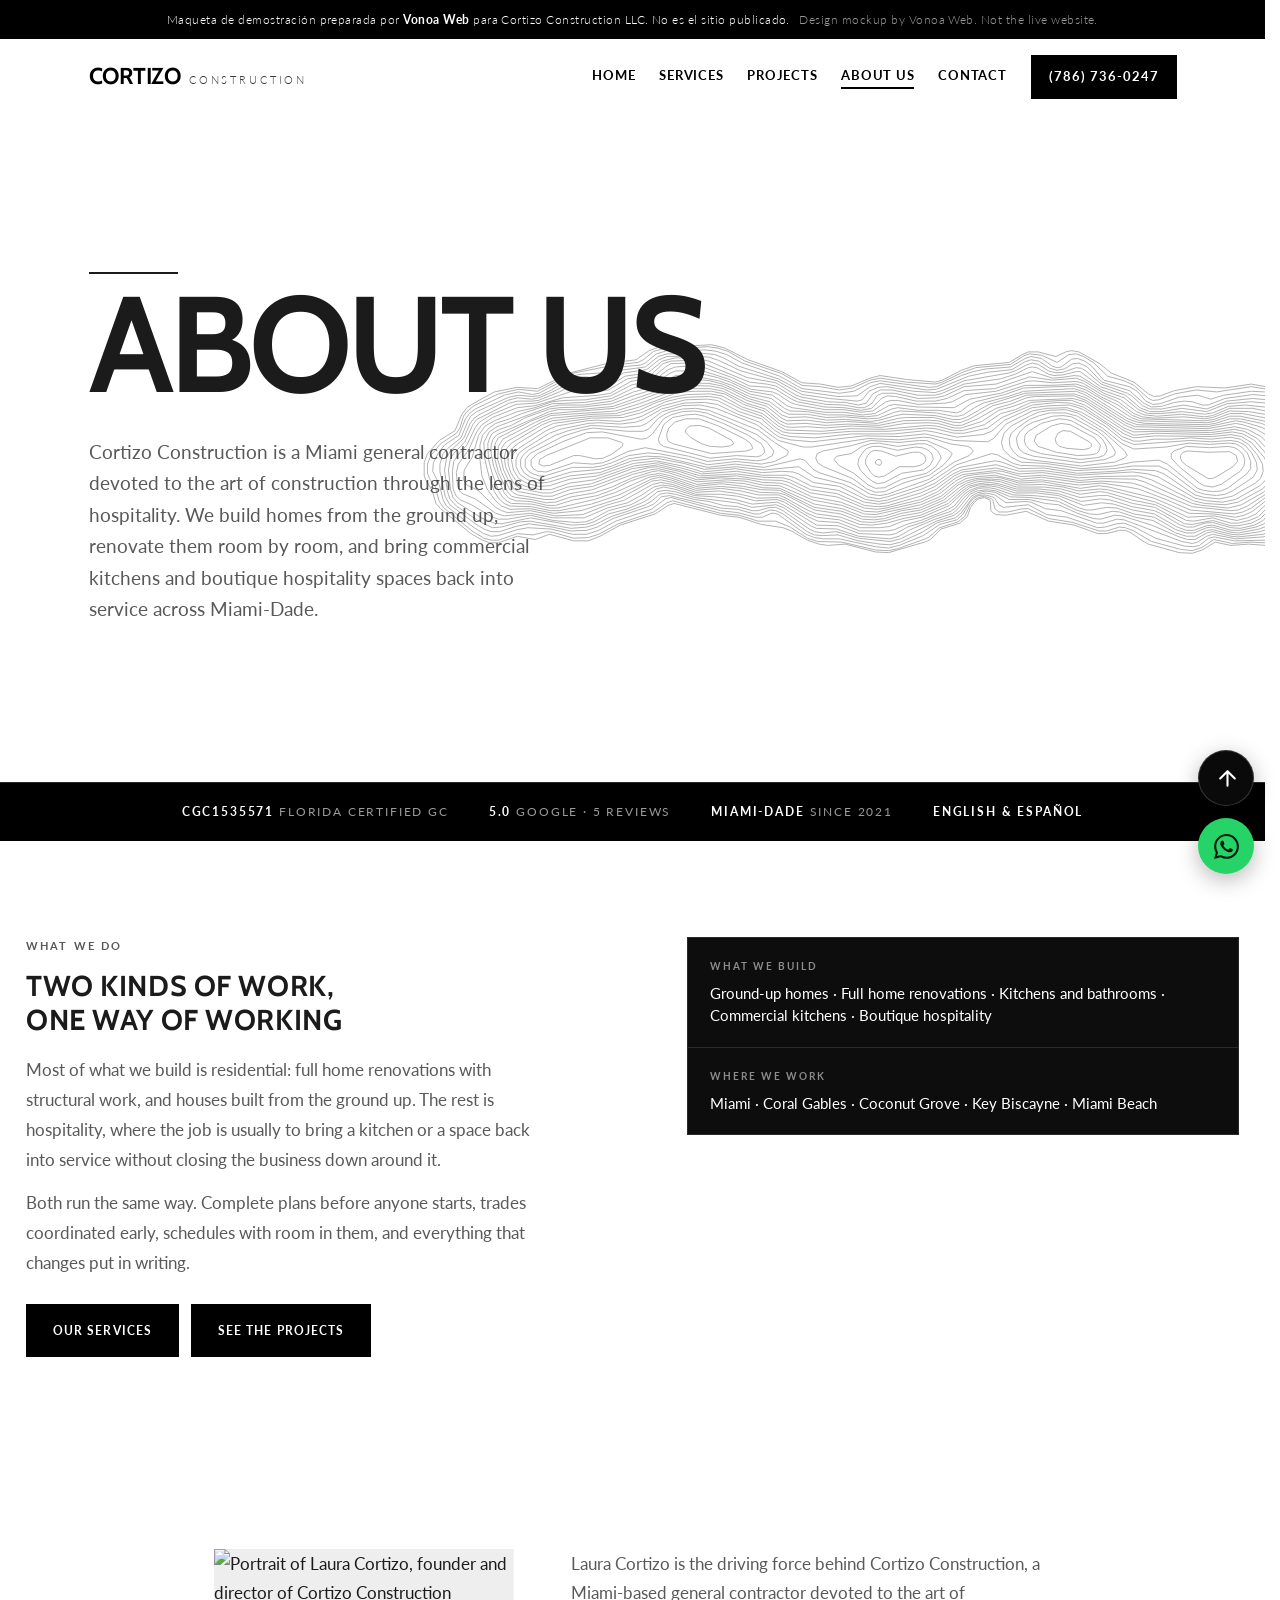
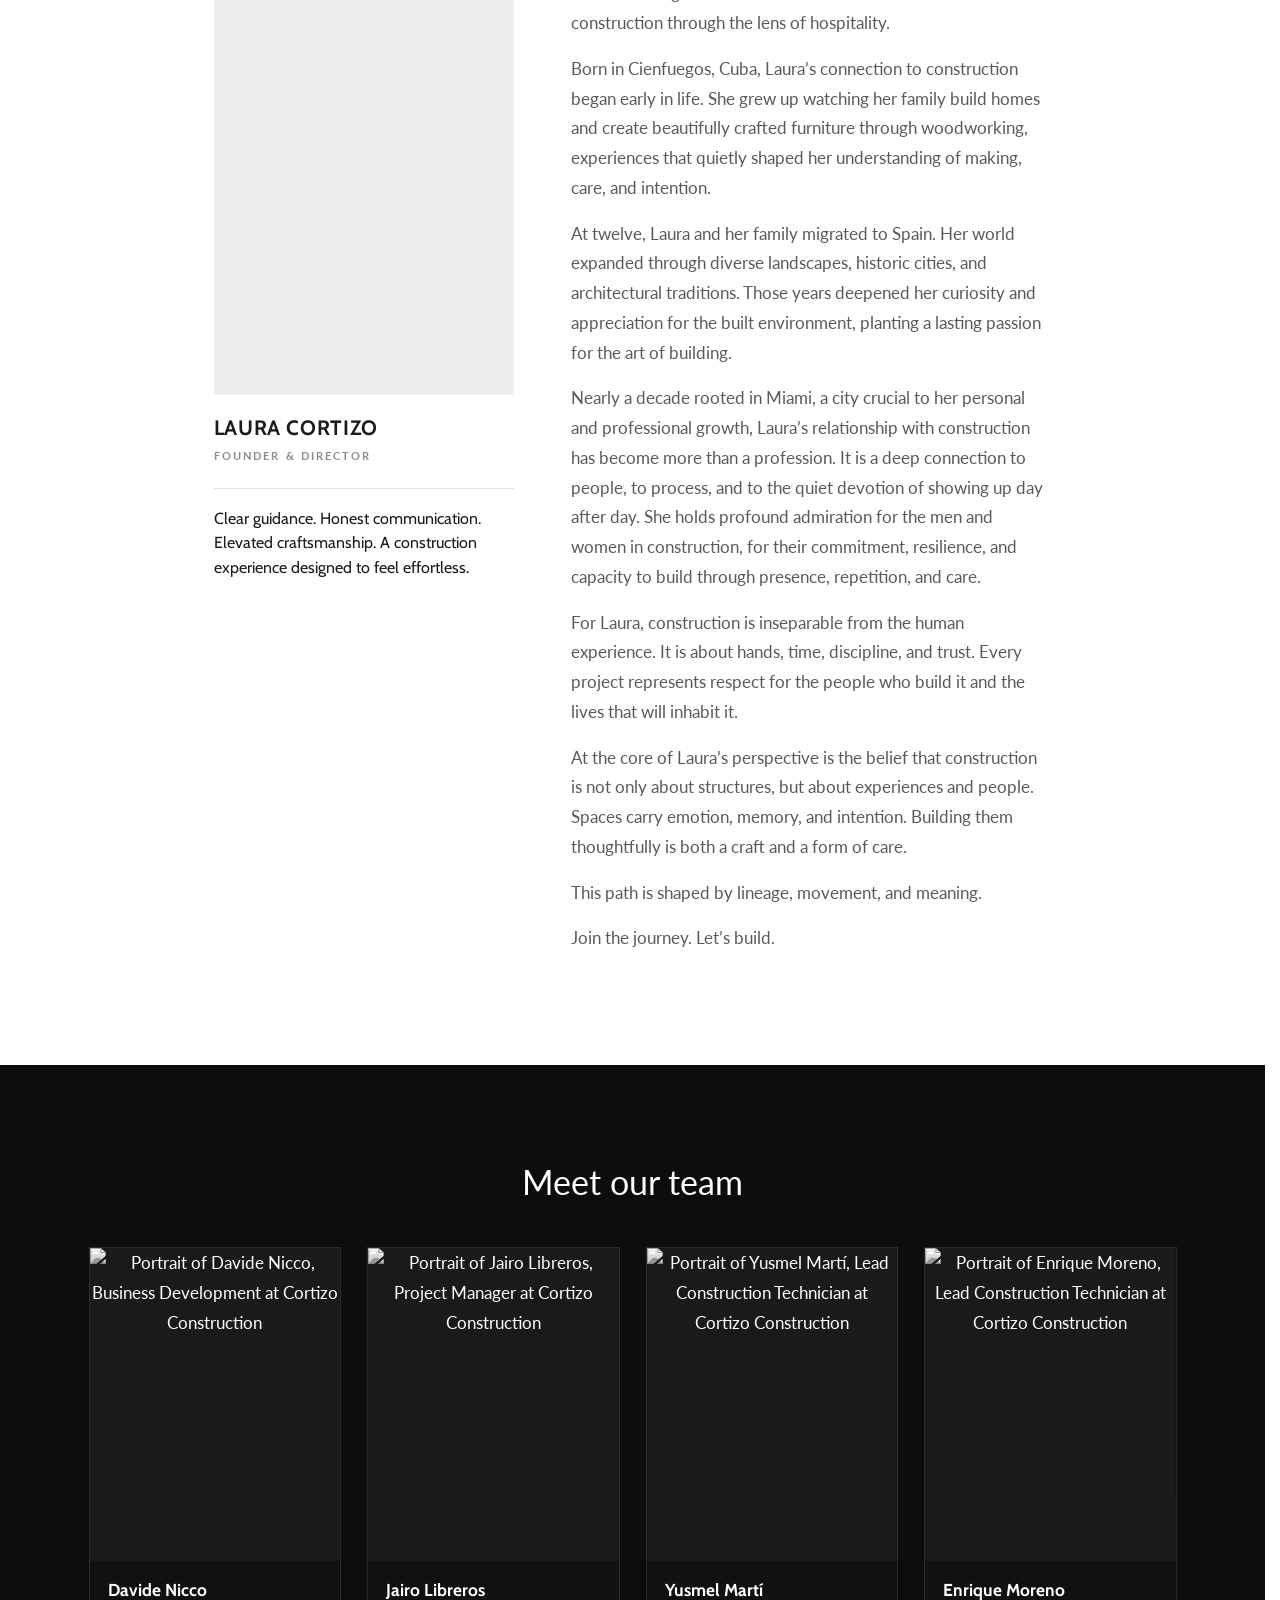
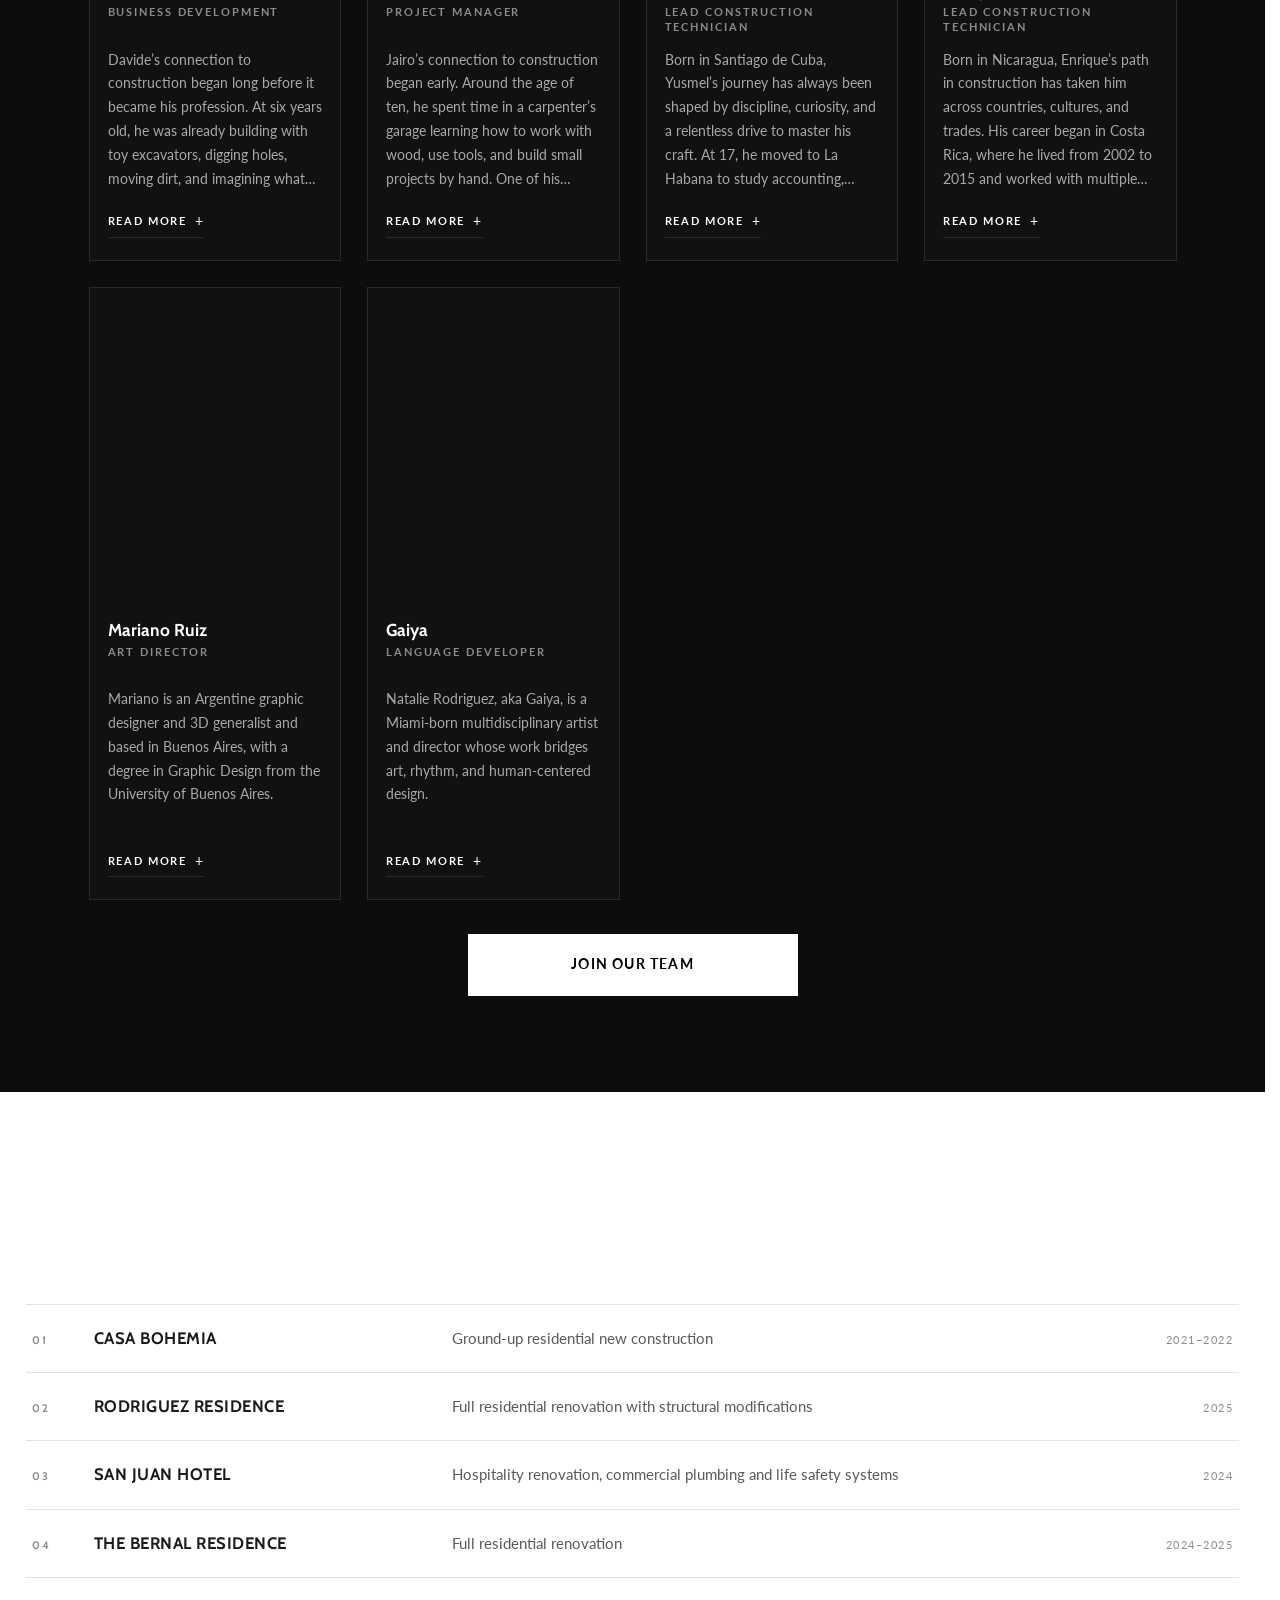
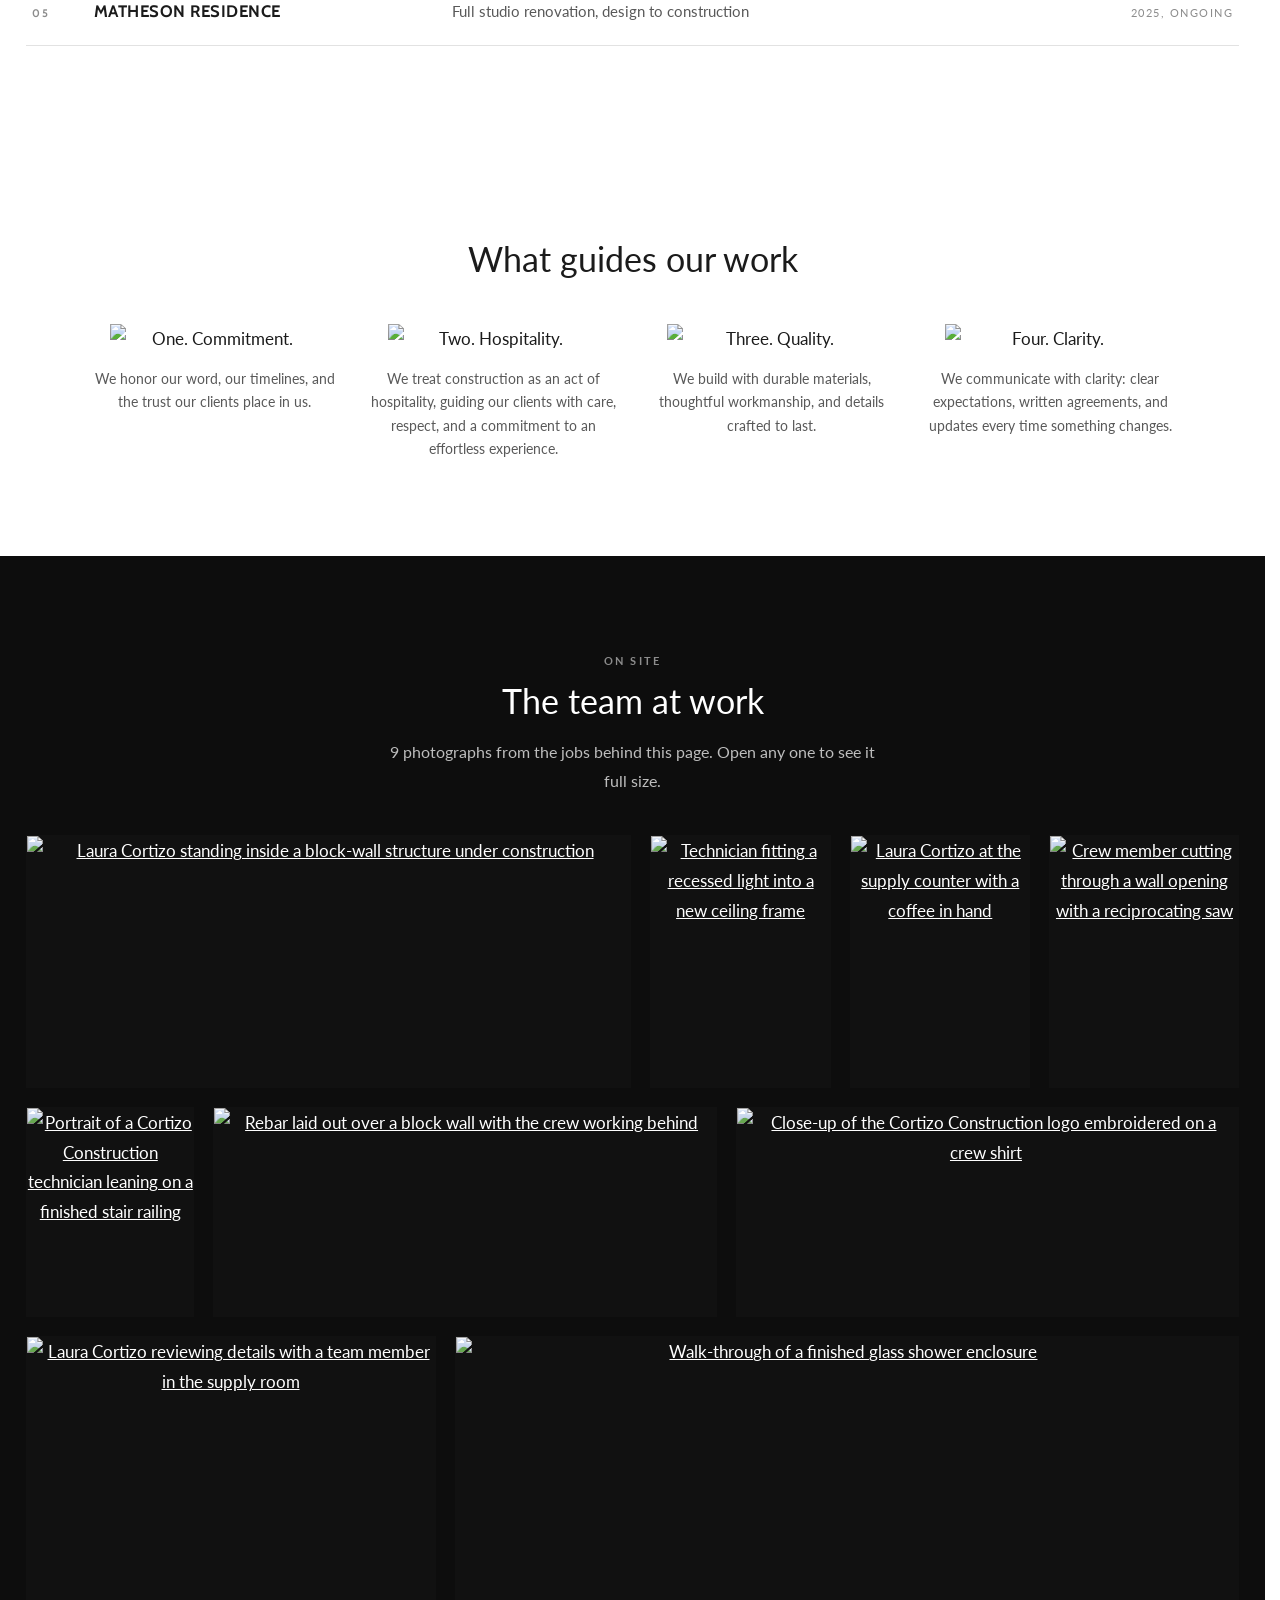
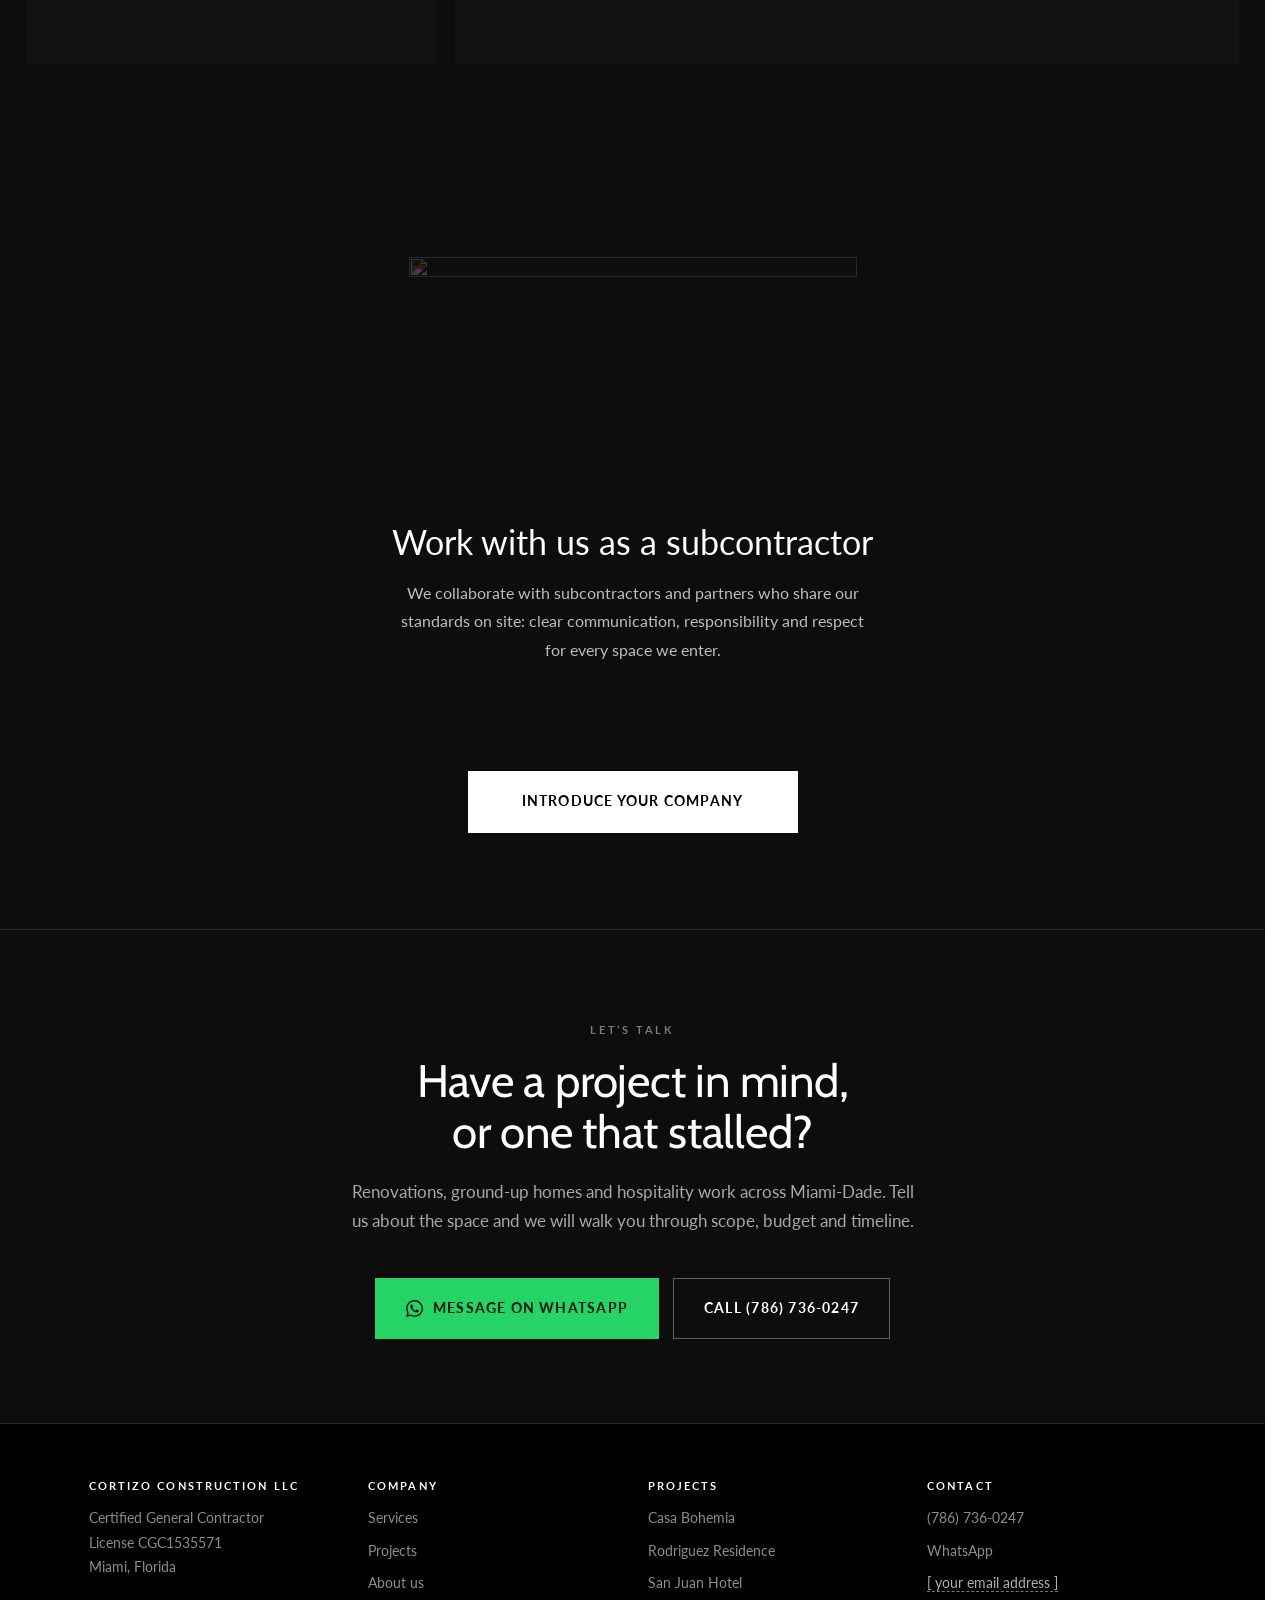
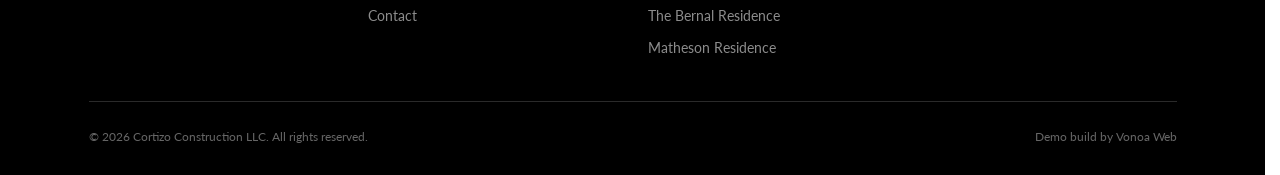
==== about.html @ 825d30b3 "WhatsApp fijo, volver arriba, y el mastil en Who we are Dos botones fijos abajo a la derecha en las " ====
<!DOCTYPE html>
<html lang="en-US">
<head>
<meta charset="utf-8">
<meta name="viewport" content="width=device-width, initial-scale=1">

<!-- Maqueta Vonoa Web para Cortizo Construction LLC. Mismas secciones,
     textos e imagenes del sitio actual. Cambian las animaciones, se
     corrigen los problemas tecnicos y se afina la composicion. -->
<title>About Laura Cortizo | Miami General Contractor</title>
<meta name="description" content="Meet Laura Cortizo, founder of Cortizo Construction LLC. A licensed Miami general contractor building homes and hospitality spaces with clarity and care.">
<meta name="robots" content="noindex, nofollow">
<link rel="canonical" href="https://cortizoconstruction.com/about-us">
<meta name="author" content="Cortizo Construction LLC">

<meta property="og:type" content="website">
<meta property="og:url" content="https://cortizoconstruction.com/about-us">
<meta property="og:site_name" content="Cortizo Construction LLC">
<meta property="og:title" content="About Laura Cortizo | Miami General Contractor">
<meta property="og:description" content="Meet Laura Cortizo, founder of Cortizo Construction LLC. A licensed Miami general contractor building homes and hospitality spaces with clarity and care.">
<meta property="og:image" content="https://img1.wsimg.com/isteam/ip/82adafc7-8fdd-4660-bac1-a4ad3720bb89/c943f9406cd4eb5d675774e85e21bc21-uncropped_sca.jpg/:/rs=w:1200,h:630,cg:true,m/cr=w:1200,h:630">
<meta property="og:image:width" content="1200">
<meta property="og:image:height" content="630">
<meta property="og:locale" content="en_US">

<meta name="twitter:card" content="summary_large_image">
<meta name="twitter:title" content="About Laura Cortizo | Miami General Contractor">
<meta name="twitter:description" content="Meet Laura Cortizo, founder of Cortizo Construction LLC. A licensed Miami general contractor building homes and hospitality spaces with clarity and care.">
<meta name="twitter:image" content="https://img1.wsimg.com/isteam/ip/82adafc7-8fdd-4660-bac1-a4ad3720bb89/c943f9406cd4eb5d675774e85e21bc21-uncropped_sca.jpg/:/rs=w:1200,h:630,cg:true,m/cr=w:1200,h:630">
<meta name="twitter:image:alt" content="Finished kitchen with island and pendant lighting by Cortizo Construction in Miami">

<meta name="theme-color" content="#000000">
<link rel="icon" href="https://img1.wsimg.com/isteam/ip/82adafc7-8fdd-4660-bac1-a4ad3720bb89/favicon/0b2f99ab-e3e2-4962-875c-92e93dfc4efd.jpg/:/rs=w:48,h:48,m">

<link rel="preconnect" href="https://fonts.googleapis.com">
<link rel="preconnect" href="https://fonts.gstatic.com" crossorigin>
<link href="https://fonts.googleapis.com/css2?family=Cabin:wght@500;600;700&family=Lato:wght@300;400;700;900&display=swap" rel="stylesheet">
<link rel="stylesheet" href="assets/styles.css?v=124">

<script type="application/ld+json">
{
  "@context": "https://schema.org",
  "@type": "GeneralContractor",
  "name": "Cortizo Construction LLC",
  "url": "https://cortizoconstruction.com/",
  "image": "https://img1.wsimg.com/isteam/ip/82adafc7-8fdd-4660-bac1-a4ad3720bb89/c943f9406cd4eb5d675774e85e21bc21-uncropped_sca.jpg/:/rs=w:1200",
  "logo": "https://img1.wsimg.com/isteam/ip/82adafc7-8fdd-4660-bac1-a4ad3720bb89/Cortizo%20Logo%20Illus%20Tipo-01.png/:/rs=w:600",
  "telephone": "+1-786-736-0247",
  "founder": { "@type": "Person", "name": "Laura Cortizo", "jobTitle": "Founder & Director" },
  "address": { "@type": "PostalAddress", "addressLocality": "Miami", "addressRegion": "FL", "addressCountry": "US" },
  "areaServed": ["Miami", "Coral Gables", "Coconut Grove", "Key Biscayne", "Miami Beach"],
  "hasCredential": {
    "@type": "EducationalOccupationalCredential",
    "credentialCategory": "Certified General Contractor License",
    "identifier": "CGC1535571"
  },
  "aggregateRating": { "@type": "AggregateRating", "ratingValue": "5.0", "reviewCount": "5" },
  "knowsLanguage": ["en", "es"]
}
</script>
</head>
<body class="no-js">
<span id="top" aria-hidden="true"></span>

<a class="skip" href="#main">Skip to content</a>

<div class="demobar">Maqueta de demostración preparada por <b>Vonoa Web</b> para Cortizo Construction LLC. No es el sitio publicado. <span class="en">Design mockup by Vonoa Web. Not the live website.</span></div>
<header class="hdr" id="hdr">
  <div class="hdr-in">
    <a class="brand" href="index.html"><b>CORTIZO</b><span>CONSTRUCTION</span></a>
    <nav class="nav" aria-label="Main">
      <a href="index.html">Home</a>
      <a href="services.html">Services</a>
      <a href="projects.html">Projects</a>
      <a href="about.html" aria-current="page">About us</a>
      <a href="contact.html">Contact</a>
      <a class="tel" href="tel:+17867360247">(786) 736-0247</a>
    </nav>
    <button class="burger" id="burger" type="button"
            aria-label="Open menu" aria-expanded="false" aria-controls="mobnav">
      <span></span><span></span><span></span>
    </button>
  </div>
</header>

<div class="mobnav" id="mobnav" aria-hidden="true" tabindex="-1">
  <button class="mobclose" id="mobclose" type="button" aria-label="Close menu">
    <span></span><span></span>
  </button>
  <nav aria-label="Mobile">
      <a href="index.html">Home</a>
      <a href="services.html">Services</a>
      <a href="projects.html">Projects</a>
      <a href="about.html" aria-current="page">About us</a>
      <a href="contact.html">Contact</a>
  </nav>
  <div class="mobnav-foot">
    <a class="btn btn-light" href="tel:+17867360247">(786) 736-0247</a>
    <a href="https://wa.me/17867360247">WhatsApp</a>
    <p>Certified General Contractor &middot; CGC1535571</p>
  </div>
</div>
<main id="main">
  <div class="pagehero">
    <div class="wrap">
      <div class="titulo">
        <div class="ola"><svg class="ola-svg" width="1444" height="346" xmlns="http://www.w3.org/2000/svg" viewBox="0 0 1444 346" fill="none" stroke="#1B1B1B" stroke-width="1.5" stroke-linejoin="round" aria-hidden="true" focusable="false"><path pathLength="1000" d="M435 15L452 14L472 19L508 37L559 55L590 72L618 74L645 79L665 77L694 65L709 61L749 67L793 71L804 68L833 53L853 46L906 41L926 29L935 25L950 25L977 32L992 25L1001 23L1012 25L1023 31L1044 43L1061 57L1096 71L1118 89L1127 93L1136 92L1158 84L1191 78L1235 80L1275 74L1319 82L1355 85L1371 90L1382 96L1401 123L1421 145L1428 163L1430 196L1426 207L1405 234L1390 259L1384 263L1355 269L1340 276L1333 284L1322 307L1311 317L1297 320L1271 318L1244 320L1220 315L1200 327L1185 332L1165 331L1118 318L1109 313L1092 301L1083 297L1074 297L1054 302L1041 302L1005 289L966 283L932 268L901 274L886 273L882 271L878 267L877 251L868 247L859 249L853 254L847 262L842 276L831 286L802 295L786 311L780 314L722 331L702 330L656 318L629 320L616 318L598 312L574 298L561 293L528 288L494 277L466 274L395 256L386 259L366 272L313 289L282 306L264 313L242 313L205 303L183 311L156 306L127 316L114 316L103 312L85 302L39 264L32 256L26 236L17 221L14 214L14 194L19 180L37 160L61 145L71 121L79 110L90 103L121 86L156 79L187 81L236 57L291 43L337 37L357 23L371 18L386 15L417 16L435 15 Z"/><path pathLength="1000" d="M384 19L417 19L446 17L461 19L477 24L503 39L559 58L590 76L618 78L647 83L667 80L694 68L709 65L749 71L793 74L804 71L835 56L855 49L908 44L928 31L937 28L955 30L979 41L997 29L1008 28L1019 32L1034 41L1056 62L1081 69L1096 76L1118 96L1125 99L1134 98L1158 89L1191 83L1222 86L1275 78L1324 86L1353 89L1370 93L1384 103L1399 125L1419 149L1424 165L1425 194L1420 207L1386 252L1337 273L1331 281L1319 304L1311 313L1297 316L1273 315L1246 317L1218 311L1200 323L1185 328L1167 326L1123 314L1096 298L1083 293L1074 292L1054 298L1043 298L1003 285L966 279L935 264L926 264L904 269L890 269L884 264L881 251L879 249L868 245L859 247L853 251L846 259L838 276L828 284L800 293L784 307L778 310L736 325L722 328L702 327L651 315L614 314L598 309L572 292L550 283L523 283L494 274L466 271L393 252L384 255L364 269L310 287L280 303L264 308L242 309L210 300L200 299L180 304L156 302L127 312L116 312L105 309L87 298L43 262L37 253L31 231L22 218L19 210L19 196L24 183L39 165L63 149L68 142L74 123L79 116L90 107L127 89L158 82L187 85L238 58L304 45L340 41L348 37L364 24L384 19 Z"/><path pathLength="1000" d="M384 23L444 22L459 24L475 29L499 42L556 62L590 81L647 88L669 85L694 72L709 69L753 75L784 79L795 78L833 61L851 55L870 51L908 48L930 35L939 32L955 35L972 47L979 49L985 48L1001 36L1010 35L1021 39L1031 46L1050 68L1089 78L1101 85L1114 100L1125 105L1136 104L1165 94L1193 91L1213 97L1233 91L1275 85L1295 86L1326 92L1350 93L1366 97L1375 102L1381 107L1413 149L1417 165L1417 194L1410 211L1397 230L1388 237L1373 245L1359 256L1333 272L1328 278L1317 300L1308 308L1297 312L1249 313L1218 307L1210 309L1196 320L1187 322L1173 321L1129 309L1099 293L1081 286L1070 287L1052 292L1041 293L994 277L963 273L935 258L897 262L890 258L883 247L870 243L859 244L851 249L845 256L835 273L826 281L800 288L775 305L738 320L722 324L702 322L647 310L623 310L609 308L596 303L554 273L548 271L543 271L530 277L519 277L492 270L466 267L390 247L382 249L360 265L306 283L280 297L262 303L240 303L207 295L172 293L156 296L127 305L116 306L105 302L90 293L48 260L43 251L37 227L27 207L28 194L35 180L45 167L67 152L77 127L83 119L92 112L136 91L158 86L179 90L189 88L238 62L253 59L284 57L313 48L344 45L351 42L368 28L384 23 Z"/><path pathLength="1000" d="M384 28L437 27L457 29L470 34L494 47L554 66L589 85L645 93L674 92L694 78L709 73L780 83L795 82L844 62L873 56L910 52L930 40L939 37L951 39L968 50L979 53L990 51L1003 43L1012 42L1025 48L1047 71L1089 84L1112 104L1123 109L1138 108L1158 102L1173 100L1185 101L1200 106L1209 106L1235 96L1277 90L1300 92L1324 98L1348 98L1364 102L1373 107L1379 114L1406 152L1409 165L1407 198L1402 214L1395 225L1386 231L1369 236L1354 253L1331 269L1323 278L1313 297L1304 304L1293 307L1251 310L1216 303L1207 306L1193 315L1185 317L1169 314L1081 281L1070 280L1050 286L1039 286L985 267L961 264L939 254L930 253L901 255L884 243L870 240L859 242L850 247L833 270L824 278L797 285L773 300L740 315L724 319L709 318L676 313L645 304L621 305L609 304L598 299L561 272L550 267L541 266L525 272L517 272L492 265L466 263L388 244L375 246L364 257L355 261L302 279L278 292L262 297L238 298L209 292L174 287L154 291L129 299L116 299L105 295L92 287L53 258L46 245L38 207L38 196L43 180L50 172L70 156L81 130L85 123L94 116L143 94L158 91L178 93L189 92L208 83L233 68L245 64L260 63L282 66L289 65L313 53L351 48L371 32L384 28 Z"/><path pathLength="1000" d="M384 32L424 31L448 33L463 38L497 54L552 69L590 90L632 96L674 100L682 98L692 85L706 79L720 78L760 85L793 87L806 83L837 69L906 57L917 53L932 45L941 42L950 44L966 54L977 57L988 56L1008 49L1016 50L1023 54L1046 74L1086 88L1094 93L1109 107L1120 112L1138 112L1171 106L1207 112L1238 100L1277 96L1300 98L1324 105L1353 104L1364 109L1373 115L1382 127L1392 145L1395 158L1389 176L1396 194L1397 207L1395 214L1390 220L1366 230L1350 251L1325 269L1311 292L1304 298L1293 303L1255 307L1244 306L1216 299L1207 301L1189 311L1178 311L1165 307L1123 289L1078 275L1067 274L1045 280L1034 279L1010 271L981 258L961 256L937 250L906 250L884 239L870 237L857 240L848 245L831 267L822 274L795 283L740 310L724 314L676 309L643 299L621 301L609 299L601 295L561 267L550 262L541 262L523 267L514 267L492 261L470 259L448 253L426 250L397 242L384 240L373 242L360 253L351 258L324 268L299 276L275 288L262 292L238 294L176 283L161 284L132 292L118 293L99 284L63 260L53 249L49 236L45 205L48 187L54 176L74 157L84 134L90 126L99 120L141 99L156 95L178 97L189 95L212 85L242 69L256 67L278 74L291 73L318 57L353 52L372 37L384 32 Z"/><path pathLength="1000" d="M397 34L428 35L448 39L506 64L550 72L581 91L590 94L629 101L656 102L676 106L688 103L698 89L709 83L727 83L767 91L793 91L804 88L837 74L893 66L915 59L935 49L941 48L948 49L966 59L974 61L988 60L1008 55L1014 55L1045 78L1083 91L1105 110L1120 116L1138 116L1169 111L1207 116L1238 104L1275 101L1297 103L1324 111L1350 110L1359 113L1367 119L1375 127L1381 138L1383 149L1377 169L1376 178L1379 189L1387 203L1388 209L1384 215L1368 220L1362 225L1347 247L1322 267L1307 289L1302 294L1289 299L1255 304L1244 303L1216 296L1207 297L1189 306L1176 306L1160 301L1125 282L1098 277L1074 269L1063 268L1041 273L1028 272L1008 266L981 253L939 247L908 246L886 237L873 235L857 237L846 242L828 264L820 271L793 280L755 296L738 306L724 310L676 306L643 295L612 294L603 290L561 262L550 258L514 262L490 255L426 247L396 238L382 236L370 238L355 250L346 255L322 265L295 272L273 284L260 288L238 289L176 278L132 287L121 286L101 278L65 255L58 247L54 234L51 205L54 187L59 180L76 162L88 136L94 128L144 103L156 100L178 100L188 99L220 86L242 74L253 73L275 80L293 79L320 62L355 57L377 39L397 34 Z"/><path pathLength="1000" d="M390 39L415 38L436 41L510 71L536 74L550 77L578 94L587 98L627 105L654 106L676 110L685 110L691 107L697 103L705 91L713 88L731 88L767 96L793 95L807 92L837 78L886 74L941 55L972 65L985 64L1005 61L1014 62L1047 83L1081 95L1103 113L1118 119L1136 119L1169 116L1204 120L1216 118L1240 108L1266 106L1295 109L1322 117L1348 114L1357 118L1364 123L1371 132L1375 141L1375 149L1369 178L1371 203L1369 207L1356 222L1344 243L1319 264L1300 290L1287 295L1255 301L1244 300L1216 292L1207 293L1187 301L1176 301L1160 296L1127 277L1096 272L1070 263L1054 262L1032 266L1023 266L1010 262L981 248L943 244L912 243L886 234L875 232L859 233L846 239L837 247L825 262L817 268L793 276L773 285L751 292L733 302L724 304L678 302L645 290L612 289L563 259L552 254L514 257L488 250L457 246L426 244L395 234L379 231L368 234L348 248L329 258L295 267L271 280L260 284L245 285L211 282L176 274L141 280L127 280L116 276L86 258L70 251L63 245L58 234L57 207L59 192L65 183L79 167L92 140L98 132L118 120L154 105L185 103L242 84L273 86L295 83L324 66L360 60L378 43L390 39 Z"/><path pathLength="1000" d="M390 43L410 42L433 46L483 64L510 77L539 79L550 82L574 97L583 101L625 109L654 110L680 114L696 111L711 96L720 92L733 93L764 100L793 100L811 96L837 84L884 81L937 63L972 68L1008 65L1021 70L1050 88L1076 98L1100 116L1112 121L1131 123L1169 120L1204 124L1216 122L1242 111L1277 111L1297 115L1319 122L1344 120L1353 121L1359 125L1365 132L1368 141L1369 149L1359 203L1340 240L1315 262L1295 287L1282 292L1258 297L1244 297L1216 289L1207 290L1187 297L1176 297L1162 292L1127 272L1094 266L1065 257L1047 255L1019 259L981 244L948 240L915 240L888 231L875 229L859 231L846 236L837 242L822 260L813 265L771 282L749 288L731 296L720 298L678 298L645 285L614 283L601 277L563 254L552 250L519 252L492 245L466 242L428 242L393 230L377 228L364 231L346 243L324 255L293 263L258 278L211 278L176 271L136 275L123 271L92 249L72 241L68 237L65 229L63 209L66 196L82 174L94 147L102 136L118 125L156 110L183 107L225 95L280 91L298 88L329 70L362 64L382 48L390 43 Z"/><path pathLength="1000" d="M397 48L410 47L426 50L477 66L512 82L545 86L554 90L572 102L580 105L625 113L654 113L680 117L698 115L718 101L726 99L736 99L767 105L809 103L819 101L840 90L886 85L932 70L943 69L972 72L1008 70L1019 73L1047 90L1072 101L1096 119L1109 124L1127 126L1171 124L1204 127L1216 125L1242 115L1271 116L1295 120L1319 128L1342 126L1350 127L1360 136L1362 143L1363 152L1349 207L1342 227L1336 238L1312 260L1293 282L1280 289L1258 294L1244 293L1216 285L1204 286L1187 292L1176 292L1165 288L1140 273L1127 267L1094 261L1061 251L1045 249L1016 253L981 241L950 237L917 237L888 228L877 227L859 228L846 232L835 240L815 259L773 277L744 283L724 291L709 293L678 293L647 281L612 277L596 270L565 251L554 247L521 248L492 241L463 237L428 239L392 227L375 224L362 227L319 251L291 259L256 273L214 275L176 267L141 270L132 267L123 262L96 236L79 228L74 220L75 205L87 186L97 152L107 138L121 130L156 116L183 110L209 101L227 99L260 98L298 92L331 75L364 69L386 52L397 48 Z"/><path pathLength="1000" d="M397 54L417 54L461 64L483 72L510 85L545 91L567 107L575 110L625 117L654 117L682 121L701 119L722 107L731 105L767 109L822 110L846 97L893 88L930 76L970 76L1008 74L1023 79L1045 93L1072 106L1094 122L1107 127L1204 130L1218 128L1242 119L1262 119L1293 125L1319 133L1346 133L1355 141L1357 154L1341 216L1332 236L1289 279L1275 286L1255 290L1244 290L1216 282L1185 288L1173 287L1128 262L1094 256L1056 244L1043 244L1014 247L981 237L952 234L917 234L890 226L877 224L859 226L844 230L833 238L813 256L771 274L744 279L720 286L696 289L678 288L649 277L612 272L596 265L564 247L554 243L523 243L497 237L466 233L428 236L393 224L375 220L361 222L313 248L253 267L211 271L176 264L145 265L132 260L122 251L110 234L102 214L99 189L99 167L103 152L113 141L123 134L144 127L163 119L209 104L258 102L300 96L333 80L366 73L388 58L397 54 Z"/><path pathLength="1000" d="M397 61L415 60L463 69L483 76L510 89L543 96L563 111L572 115L598 116L627 121L654 121L687 124L705 122L727 112L736 110L767 114L797 114L826 118L833 115L846 105L855 101L899 90L928 80L1005 77L1023 83L1069 110L1092 125L1105 130L1207 133L1218 131L1242 123L1258 123L1293 130L1319 140L1342 140L1348 145L1350 156L1335 218L1326 236L1286 276L1272 282L1255 286L1244 286L1216 278L1187 283L1176 282L1129 258L1094 251L1054 239L1043 238L1014 242L985 234L959 231L917 231L893 223L879 221L857 223L842 228L833 234L810 253L771 270L742 275L718 282L698 285L680 284L649 272L609 266L565 243L554 240L525 239L499 233L466 230L428 233L390 220L373 216L360 219L311 243L269 257L220 267L207 267L178 261L145 260L136 256L128 249L121 238L113 216L106 187L105 163L113 147L125 139L205 109L220 106L258 106L300 100L333 86L368 77L397 61 Z"/><path pathLength="1000" d="M408 65L450 69L472 75L510 93L541 101L561 116L570 120L598 120L627 125L656 124L689 127L707 126L731 117L740 115L795 118L820 123L828 123L836 121L853 110L866 103L904 93L928 85L1005 81L1023 87L1087 127L1101 132L1114 134L1207 136L1220 134L1242 127L1258 127L1291 134L1317 147L1335 150L1340 154L1341 163L1331 216L1323 234L1282 272L1269 278L1253 282L1218 275L1178 277L1129 254L1056 235L1043 234L1012 237L988 231L957 227L919 228L893 220L879 219L857 220L841 225L831 231L806 251L771 266L742 271L716 279L700 281L682 280L651 268L609 262L556 236L528 235L501 230L468 226L428 230L390 217L373 213L357 216L306 239L273 250L218 263L205 263L178 257L147 256L141 253L134 247L127 236L118 211L112 189L111 165L114 156L118 149L129 143L147 137L169 125L205 112L220 110L256 109L300 104L335 91L368 81L397 67L408 65 Z"/><path pathLength="1000" d="M402 72L448 73L468 77L483 83L508 96L539 105L559 121L570 125L596 124L627 129L656 128L694 131L709 129L733 122L744 120L793 122L820 128L831 128L840 125L875 105L930 88L1008 85L1023 91L1085 130L1101 136L1209 139L1251 130L1264 132L1291 140L1302 146L1324 163L1328 167L1330 180L1328 207L1322 227L1311 241L1277 268L1264 274L1251 277L1218 272L1180 271L1127 248L1058 231L1043 229L1014 233L957 223L921 225L893 217L882 216L855 218L840 222L828 228L804 248L769 263L742 267L716 275L700 277L682 276L651 264L609 257L556 233L530 232L503 226L470 223L430 227L390 214L373 210L355 213L328 222L302 235L278 244L240 251L214 259L202 259L176 253L154 252L143 248L136 240L120 200L116 180L116 167L119 158L125 151L205 116L218 113L251 113L302 108L368 85L402 72 Z"/><path pathLength="1000" d="M406 76L450 77L470 81L506 99L536 108L559 126L567 130L598 129L627 133L658 131L705 134L738 126L749 125L791 125L820 132L831 133L846 127L881 107L908 100L932 91L1005 89L1023 95L1083 133L1098 139L1209 142L1251 134L1262 136L1283 143L1298 152L1319 175L1323 187L1322 209L1317 227L1306 240L1275 263L1262 269L1249 272L1182 266L1145 250L1103 234L1087 231L1047 225L1012 228L955 220L921 222L884 213L857 215L840 218L827 225L802 245L771 258L702 273L685 272L651 259L607 251L556 229L530 228L503 222L475 220L430 223L386 209L371 206L360 208L331 217L300 231L273 240L238 246L214 254L200 255L178 250L154 247L147 245L141 238L127 209L122 189L121 169L123 163L127 156L178 130L207 119L304 111L344 98L395 79L406 76 Z"/><path pathLength="1000" d="M410 81L450 81L470 85L505 103L534 112L556 130L567 135L596 134L627 137L660 135L707 137L744 130L782 129L797 130L822 137L833 137L858 127L886 111L910 104L932 95L946 93L1005 92L1023 99L1083 137L1098 143L1211 145L1249 139L1269 143L1290 154L1313 178L1318 192L1317 209L1312 227L1300 240L1269 260L1255 266L1244 267L1185 261L1107 229L1094 225L1047 222L1012 224L955 216L924 219L884 209L853 212L837 215L824 222L800 241L771 254L705 269L685 268L649 254L605 246L567 228L556 225L530 224L506 219L488 218L466 217L430 220L397 209L371 203L358 205L331 212L271 235L236 241L211 250L198 250L156 243L149 239L144 234L132 209L126 189L127 169L134 158L184 132L207 122L306 115L342 104L395 84L410 81 Z"/><path pathLength="1000" d="M428 85L452 85L472 89L501 105L532 115L555 134L565 139L574 140L598 139L625 141L663 138L711 140L747 134L782 133L797 134L822 141L833 141L864 131L890 114L912 108L936 99L1003 96L1021 101L1081 141L1096 147L1131 146L1213 148L1249 143L1264 146L1284 157L1306 180L1312 194L1312 209L1307 225L1295 238L1260 258L1240 263L1200 259L1185 256L1112 223L1098 219L1045 218L1014 221L957 213L924 215L895 207L884 206L835 212L823 218L797 238L771 250L718 263L705 265L685 263L643 246L603 240L570 224L559 221L530 220L490 214L433 217L402 207L371 200L357 201L331 208L271 230L236 235L209 245L196 245L158 238L151 234L145 226L135 205L131 187L132 172L136 165L141 161L193 132L209 126L273 120L306 119L342 109L397 88L408 86L428 85 Z"/><path pathLength="1000" d="M415 90L450 89L468 92L499 109L530 119L554 138L565 144L621 146L663 142L716 143L780 137L795 138L822 145L835 145L868 136L893 119L915 113L939 102L983 99L1001 99L1021 106L1081 145L1096 152L1129 149L1213 151L1246 147L1262 150L1280 160L1300 183L1306 194L1307 209L1303 222L1292 234L1255 254L1235 258L1204 256L1187 252L1123 220L1103 214L1043 215L1012 217L957 209L921 211L886 202L835 208L822 214L795 234L771 245L718 260L705 261L685 259L643 241L603 235L572 220L561 217L530 216L490 211L435 214L404 205L371 197L331 203L269 226L233 231L207 240L194 240L160 233L152 227L146 218L138 200L136 185L140 172L147 164L194 136L209 130L271 123L311 122L342 114L368 102L393 94L415 90 Z"/><path pathLength="1000" d="M415 94L448 93L463 95L497 112L529 123L552 142L561 147L572 149L616 150L665 146L722 146L780 141L793 142L822 149L837 149L873 141L895 125L941 106L979 102L999 103L1019 109L1081 150L1096 156L1129 153L1216 154L1244 151L1260 154L1275 163L1294 185L1300 196L1300 209L1297 220L1288 229L1251 250L1231 254L1207 252L1189 248L1134 216L1118 211L1094 208L1010 213L959 206L921 207L886 197L833 205L820 211L793 230L771 240L720 255L707 257L685 254L645 236L605 230L579 217L567 213L530 213L490 207L437 211L406 202L371 194L333 199L273 220L236 225L207 235L191 235L172 231L161 227L153 220L146 209L142 196L142 183L147 173L158 164L196 141L211 134L269 126L317 125L344 118L382 101L402 96L415 94 Z"/><path pathLength="1000" d="M413 98L446 97L461 99L494 116L528 127L549 145L559 151L572 154L609 156L665 150L731 150L778 145L791 147L826 155L866 151L879 146L899 129L941 110L968 107L997 106L1008 109L1019 113L1054 135L1078 154L1096 161L1105 161L1127 158L1154 158L1182 156L1213 158L1244 155L1258 158L1271 166L1285 183L1292 196L1293 207L1289 218L1281 225L1246 245L1227 249L1204 247L1189 243L1142 211L1129 206L1094 204L1067 207L1010 210L959 202L921 203L895 193L884 191L831 201L820 206L793 225L773 234L720 251L707 253L687 250L647 230L607 224L585 211L576 208L559 207L530 209L488 203L439 208L408 199L368 191L333 195L278 214L236 219L205 229L189 230L172 226L158 218L150 205L147 189L150 180L158 172L200 145L216 138L262 130L278 129L311 131L333 127L346 123L377 107L413 98 Z"/><path pathLength="1000" d="M410 103L441 102L461 105L492 120L525 132L548 150L556 155L572 159L605 162L685 153L738 154L778 150L822 160L873 162L882 157L901 135L941 115L963 111L994 110L1016 117L1052 138L1078 159L1096 166L1182 160L1213 162L1244 160L1255 162L1265 167L1275 178L1283 194L1284 205L1278 216L1246 237L1235 242L1222 244L1204 242L1191 238L1147 205L1134 199L1094 199L1065 203L1008 206L961 199L923 198L912 195L888 182L879 180L826 197L793 219L773 229L720 246L707 249L689 246L665 232L651 226L609 216L585 200L532 205L490 200L441 204L410 195L368 187L331 191L282 209L236 214L202 224L189 225L172 220L160 212L154 200L154 189L158 180L165 174L205 149L221 143L264 134L280 133L313 135L337 132L348 128L376 112L410 103 Z"/><path pathLength="1000" d="M408 107L435 106L459 111L521 136L554 160L592 170L605 170L691 157L738 159L775 155L787 156L815 165L843 169L848 172L851 176L845 183L822 193L784 219L720 242L709 244L694 242L663 224L616 209L607 204L594 190L587 188L532 201L488 196L446 201L377 185L353 184L326 188L300 199L282 204L238 208L202 219L189 220L176 216L166 209L161 200L161 189L165 182L174 174L214 152L234 145L269 137L318 140L344 138L353 134L377 116L408 107 Z"/><path pathLength="1000" d="M968 114L992 113L1010 118L1048 141L1078 165L1096 173L1145 170L1180 164L1211 166L1240 164L1251 165L1260 170L1269 179L1274 192L1274 203L1268 211L1240 232L1229 237L1216 238L1202 236L1193 233L1147 196L1134 190L1094 193L1065 199L1016 203L961 195L924 193L908 185L897 174L894 163L898 149L909 138L937 123L950 117L968 114 Z"/><path pathLength="1000" d="M408 112L428 111L448 114L523 144L548 163L569 176L569 178L567 183L548 192L528 196L490 192L446 197L413 188L371 180L355 179L326 183L300 194L284 199L271 201L240 201L198 214L189 214L180 211L173 207L168 200L168 189L175 180L227 153L256 144L271 141L324 146L348 146L357 142L370 127L379 121L390 116L408 112 Z"/><path pathLength="1000" d="M968 118L992 118L1010 123L1050 147L1082 176L1086 183L1081 187L1067 193L1016 199L935 189L921 185L913 178L907 169L906 158L909 149L918 141L937 128L952 122L968 118 Z"/><path pathLength="1000" d="M694 160L738 163L769 160L780 160L812 174L819 180L815 187L805 198L784 213L744 225L716 238L702 239L689 234L667 218L623 200L614 194L611 187L613 180L622 176L665 168L694 160 Z"/><path pathLength="1000" d="M1176 169L1211 171L1240 169L1249 171L1255 174L1262 181L1265 189L1264 198L1258 207L1229 227L1216 231L1203 229L1196 225L1165 200L1153 187L1153 180L1157 176L1176 169 Z"/><path pathLength="1000" d="M408 116L426 115L444 118L474 130L521 151L537 163L547 176L545 183L534 189L521 191L488 188L446 192L417 184L351 171L324 177L299 189L286 194L271 196L242 194L200 208L187 207L180 203L177 198L177 189L187 180L227 161L262 148L286 147L344 158L353 157L362 150L379 127L390 121L408 116 Z"/><path pathLength="1000" d="M972 123L988 122L1001 124L1041 146L1051 154L1063 169L1068 178L1066 183L1052 189L1014 194L943 184L928 179L921 173L918 165L917 156L922 147L931 138L943 132L972 123 Z"/><path pathLength="1000" d="M694 165L707 164L736 169L767 165L778 165L788 169L797 176L801 183L802 187L794 200L780 210L742 219L716 232L702 233L691 228L669 210L646 198L639 189L643 184L665 180L682 169L694 165 Z"/><path pathLength="1000" d="M1178 176L1209 178L1242 177L1252 183L1254 192L1247 200L1224 214L1216 218L1209 218L1176 198L1169 192L1167 187L1167 183L1171 178L1178 176 Z"/><path pathLength="1000" d="M413 121L428 120L441 123L470 134L508 152L528 165L532 172L533 178L528 183L521 185L490 183L450 187L379 169L373 165L371 158L379 136L386 130L393 125L413 121 Z"/><path pathLength="1000" d="M981 127L992 128L1001 130L1041 152L1048 158L1053 167L1055 174L1054 178L1050 183L1041 186L1014 189L954 180L937 174L931 167L929 161L930 152L935 146L955 134L981 127 Z"/><path pathLength="1000" d="M267 156L294 156L315 163L317 165L316 169L300 181L287 187L275 188L251 183L242 183L205 198L196 199L189 196L190 189L200 183L267 156 Z"/><path pathLength="1000" d="M698 169L709 169L736 175L762 170L773 171L781 174L786 178L789 183L790 189L785 198L775 205L742 210L716 224L705 226L697 222L689 216L679 205L675 196L677 187L683 178L689 172L698 169 Z"/><path pathLength="1000" d="M413 127L433 127L463 138L503 158L512 165L515 172L512 174L505 176L452 180L393 165L386 161L384 156L384 149L387 141L396 132L413 127 Z"/><path pathLength="1000" d="M985 134L999 136L1036 156L1045 167L1043 176L1039 180L1030 182L1010 183L978 178L950 169L944 161L947 152L970 138L985 134 Z"/><path pathLength="1000" d="M700 175L711 176L733 184L758 178L769 178L777 183L779 189L777 194L770 198L760 200L738 200L716 214L707 216L700 214L695 209L687 196L687 189L690 183L694 178L700 175 Z"/><path pathLength="1000" d="M419 138L433 137L448 141L483 160L486 165L481 168L468 170L450 169L437 165L421 156L412 147L413 143L419 138 Z"/><path pathLength="1000" d="M988 145L999 146L1026 161L1031 165L1031 169L1028 172L1019 174L994 172L983 169L978 165L976 158L980 149L988 145 Z"/><path pathLength="1000" d="M705 189L709 189L711 192L711 195L709 198L705 197L702 195L702 192L705 189 Z"/></svg></div>
        <div class="titulo-txt">
          <span class="hrule rv" style="--d:80ms" aria-hidden="true"></span>
          <h1 class="rv" style="--d:60ms">About us</h1>
        </div>
      </div>
      <!-- Antes aqui iba "Construction is not only about structures...", que es
           filosofia y ademas repetia palabra por palabra el sexto parrafo de la
           biografia de Laura. Medido en la pagina publicada, la primera frase que
           decia a que se dedica la empresa estaba a 2.229 px, dos pantallas y media
           abajo. La frase mas clara de todas estaba en el pie, a ocho pantallas.
           Esta es suya: abre su propia biografia. -->
      <p class="lede rv" style="--d:120ms">Cortizo Construction is a Miami general contractor
        devoted to the art of construction through the lens of hospitality. We build homes from
        the ground up, renovate them room by room, and bring commercial kitchens and boutique
        hospitality spaces back into service across Miami-Dade.</p>
    </div>
  </div>

  <div class="trust">
    <ul>
      <li><b>CGC1535571</b> Florida Certified GC</li>
      <li><b>5.0</b> Google &middot; 5 reviews</li>
      <li><b>Miami-Dade</b> since 2021</li>
      <li><b>English &amp; Español</b></li>
    </ul>
  </div>

  <section class="conlienzo">
    <!-- El lienzo del terreno. Vacio: lo dibuja el script. Sin JavaScript
         no se pinta y la seccion queda como estaba. -->
    <canvas class="lienzo" aria-hidden="true"></canvas>
    <div class="wrap wide">
      <div class="quehace">
        <div class="quehace-txt rv">
          <p class="bloque-rotulo">What we do</p>
          <h2>Two kinds of work, one way of working</h2>
          <p>Most of what we build is residential: full home renovations with structural work,
            and houses built from the ground up. The rest is hospitality, where the job is
            usually to bring a kitchen or a space back into service without closing the
            business down around it.</p>
          <p>Both run the same way. Complete plans before anyone starts, trades coordinated
            early, schedules with room in them, and everything that changes put in writing.</p>
          <div class="btns inline rv" style="--d:140ms">
            <a class="btn btn-dark" href="services.html">Our services</a>
            <a class="btn btn-dark" href="projects.html">See the projects</a>
          </div>
        </div>
        <dl class="facts rv" style="--d:100ms">
          <div>
            <dt>What we build</dt>
            <dd>Ground-up homes &middot; Full home renovations &middot; Kitchens and bathrooms
              &middot; Commercial kitchens &middot; Boutique hospitality</dd>
          </div>
          <div>
            <dt>Where we work</dt>
            <dd>Miami &middot; Coral Gables &middot; Coconut Grove &middot; Key Biscayne
              &middot; Miami Beach</dd>
          </div>
        </dl>
      </div>
    </div>
  </section>

  <!-- La biografia pasa de foto a sangre + ocho parrafos seguidos a un
       rail con su retrato, su cargo y su cita, y el texto a su lado. Medido
       antes: 95 caracteres por linea, cuando el maximo comodo son 75, y ocho
       parrafos sin un solo corte. El texto es el mismo, no se toca. -->
  <section>
    <div class="wrap wide">
      <div class="fundadora">
        <div class="fundadora-rail">
          <img class="mask" loading="lazy" src="https://img1.wsimg.com/isteam/ip/82adafc7-8fdd-4660-bac1-a4ad3720bb89/FullSizeRender_VSCO.jpg/:/rs=w:1200,cg:true,m" width="560" height="833"
               alt="Portrait of Laura Cortizo, founder and director of Cortizo Construction">
          <h2 class="rv">Laura Cortizo</h2>
          <p class="fundadora-cargo rv" style="--d:60ms">Founder &amp; Director</p>
          <blockquote class="fundadora-cita rv" style="--d:120ms">
            <p>Clear guidance. Honest communication. Elevated craftsmanship. A construction
              experience designed to feel effortless.</p>
          </blockquote>
        </div>
        <div class="fundadora-txt prose rv" style="--d:100ms">
        <!-- Su biografia, literal y parrafo a parrafo como en /about-us. La
             version anterior la parafraseaba: fundia dos parrafos en uno,
             quitaba las comas de enumeracion y se comia tres cosas que ella
             escribio a proposito: "planting a lasting passion for the art of
             building", "a city crucial to her personal and professional
             growth" y el parrafo entero que cierra con "Building them
             thoughtfully is both a craft and a form of care". -->
        <p>Laura Cortizo is the driving force behind Cortizo Construction, a Miami-based general
          contractor devoted to the art of construction through the lens of hospitality.</p>
        <p>Born in Cienfuegos, Cuba, Laura&rsquo;s connection to construction began early in life.
          She grew up watching her family build homes and create beautifully crafted furniture
          through woodworking, experiences that quietly shaped her understanding of making, care,
          and intention.</p>
        <p>At twelve, Laura and her family migrated to Spain. Her world expanded through diverse
          landscapes, historic cities, and architectural traditions. Those years deepened her
          curiosity and appreciation for the built environment, planting a lasting passion for
          the art of building.</p>
        <p>Nearly a decade rooted in Miami, a city crucial to her personal and professional
          growth, Laura&rsquo;s relationship with construction has become more than a profession.
          It is a deep connection to people, to process, and to the quiet devotion of showing up
          day after day. She holds profound admiration for the men and women in construction, for
          their commitment, resilience, and capacity to build through presence, repetition, and
          care.</p>
        <p>For Laura, construction is inseparable from the human experience. It is about hands,
          time, discipline, and trust. Every project represents respect for the people who build
          it and the lives that will inhabit it.</p>
        <p>At the core of Laura&rsquo;s perspective is the belief that construction is not only
          about structures, but about experiences and people. Spaces carry emotion, memory, and
          intention. Building them thoughtfully is both a craft and a form of care.</p>
        <p>This path is shaped by lineage, movement, and meaning.</p>
        <p>Join the journey. Let&rsquo;s build.</p>
        </div>
      </div>
    </div>
  </section>

  <section class="dark tight" style="padding-top:clamp(58px,7.5vw,98px)">
    <div class="wrap">
      <h2 class="title rv">Meet our team</h2>
      <div class="team">
        <figure class="rv" style="--d:0ms">
          <span class="team-foto mask" style="--d:120ms">
            <img loading="lazy" src="https://img1.wsimg.com/isteam/ip/82adafc7-8fdd-4660-bac1-a4ad3720bb89/blob-87c5206.png/:/rs=w:600,cg:true,m" alt="Portrait of Davide Nicco, Business Development at Cortizo Construction">
          </span>
          <div class="team-txt">
            <h3>Davide Nicco</h3>
            <p class="role">Business Development</p>
            <p class="bio-lead">Davide&rsquo;s connection to construction began long before it became his profession. At six years old, he was already building with toy excavators, digging holes, moving dirt, and imagining what spaces could become. While many children outgrow those early passions, his only continued to grow.</p>
            <details class="bio">
              <summary><span>Read more</span><span>Read less</span></summary>
              <div class="bio-body">
              <p>Raised in Donnas, a small village in northern Italy near the borders of France and Switzerland, Davide began his career as an electrician immediately after finishing school. Over the following years he worked on residential and commercial projects throughout Italy and France, where he developed a deep appreciation for craftsmanship, discipline, and the value of doing quality work even when no one is watching.</p>
              <p>In 2015, Davide moved to Miami and continued working in construction, completing electrical installations on custom homes before realizing his ambitions extended beyond the technical side of the trade. He wanted to understand construction as a whole, not only how buildings are assembled, but how projects are planned, managed, and delivered.</p>
              <p>That perspective led him to spend nearly eight years building and managing a residential and commercial construction company in Miami. During that time, he coordinated hundreds of subcontractors, developed project budgets, managed operations, and successfully delivered projects for families and businesses throughout South Florida.</p>
              <p>Working closely with clients taught him that construction is about far more than schedules and budgets. It is about understanding concerns before they become problems, communicating with clarity, and creating confidence throughout the process.</p>
              <p>Having collaborated with some of Miami&rsquo;s most respected designers, including Hernan Arriaga and Bea Pernia, Davide brings a high standard of quality, organization, and client service to every project.</p>
              <p>Davide represents the bridge between construction and the client experience. Guided by ambition, discipline, and a commitment to excellence, he transforms planning into confidence and relationships into lasting trust.</p>
              </div>
            </details>
          </div>
        </figure>
        <figure class="rv" style="--d:90ms">
          <span class="team-foto mask" style="--d:210ms">
            <img loading="lazy" src="https://img1.wsimg.com/isteam/ip/82adafc7-8fdd-4660-bac1-a4ad3720bb89/b92931d9-be78-4936-ac1a-a69d75d1f8fe.JPG/:/rs=w:600,cg:true,m" alt="Portrait of Jairo Libreros, Project Manager at Cortizo Construction">
          </span>
          <div class="team-txt">
            <h3>Jairo Libreros</h3>
            <p class="role">Project Manager</p>
            <p class="bio-lead">Jairo&rsquo;s connection to construction began early. Around the age of ten, he spent time in a carpenter&rsquo;s garage learning how to work with wood, use tools, and build small projects by hand. One of his favorite memories from that time was building little houses for cats, an early introduction to the satisfaction of creating something tangible.</p>
            <details class="bio">
              <summary><span>Read more</span><span>Read less</span></summary>
              <div class="bio-body">
              <p>His understanding of construction deepened years later when his parents built a custom waterfront home in Tampa. Jairo experienced the process from the purchase of the lot through the completion of the three story home, participating in material selections, space planning, and conversations with architects, designers, engineers, and the builder. Seeing a piece of land transform into a home gave him an early appreciation for the many decisions, people, and layers involved in building.</p>
              <p>In 2022, Jairo returned to working with his hands through handyman services. What began as a desire to build and help people quickly became something more meaningful. He developed close relationships with his clients by approaching every project with care, patience, and meticulous attention to detail.</p>
              <p>Over time, clients began trusting Jairo not only to perform the work, but also to guide them through decisions. They relied on his opinion when considering materials, colors, textures, layouts, and solutions for their spaces. For Jairo, that trust became one of the most meaningful parts of the work.</p>
              <p>Today, as a Project Manager at Cortizo Construction, he brings that same sensitivity into a broader role, accompanying clients through the construction process, understanding their concerns, solving problems, and helping create spaces they can genuinely enjoy.</p>
              <p>Jairo represents the trust at the heart of construction. Open hearted, present, and dependable, he reminds us that guiding a project is also about accompanying people through the process with care.</p>
              </div>
            </details>
          </div>
        </figure>
        <figure class="rv" style="--d:180ms">
          <span class="team-foto mask" style="--d:300ms">
            <img loading="lazy" src="https://img1.wsimg.com/isteam/ip/82adafc7-8fdd-4660-bac1-a4ad3720bb89/IMG_3392.JPG/:/rs=w:600,cg:true,m" alt="Portrait of Yusmel Martí, Lead Construction Technician at Cortizo Construction">
          </span>
          <div class="team-txt">
            <h3>Yusmel Martí</h3>
            <p class="role">Lead Construction Technician</p>
            <p class="bio-lead">Born in Santiago de Cuba, Yusmel&rsquo;s journey has always been shaped by discipline, curiosity, and a relentless drive to master his craft. At 17, he moved to La Habana to study accounting, originally imagining a career related to sports, but life led him toward something that would become a true calling.</p>
            <details class="bio">
              <summary><span>Read more</span><span>Read less</span></summary>
              <div class="bio-body">
              <p>While studying, he worked and learned welding from his cousin, quickly discovering both talent and passion for it. What began as a necessity evolved into a profession: he built his own welding business in La Habana, creating everything from iron fences to custom doors and structural metalwork. For 19 years, welding became his world, a trade that refined his precision, patience, and meticulous eye for detail.</p>
              <p>He later spent two years in Mexico while his business continued to operate in Cuba, broadening his perspective and experience. In 2015, he moved to Miami and transitioned into electrical work, starting alongside a friend. True to his nature, he didn&rsquo;t settle for just on-the-job experience; he studied at night, eventually earning his electrician&rsquo;s credentials. Over the years, he learned additional trades simply by observing, analyzing, and trying things himself. That curiosity is still one of his defining traits.</p>
              <p>In the field, Yusmel is known for his immaculate work environment.</p>
              <p>He cleans the jobsite every day, not out of obligation, but because he believes excellence requires order. His standards are exceptionally high, his attention to detail is unmatched, and his ability to execute across multiple trades makes him one of the most reliable and multi-talented members of the Cortizo Construction team. Above all, Yusmel is driven by learning. He is constantly studying, improving, and elevating his craft, and that dedication is felt in every project he touches.</p>
              </div>
            </details>
          </div>
        </figure>
        <figure class="rv" style="--d:270ms">
          <span class="team-foto mask" style="--d:390ms">
            <img loading="lazy" src="https://img1.wsimg.com/isteam/ip/82adafc7-8fdd-4660-bac1-a4ad3720bb89/133Claudia.Mor.Foto.Cortizo.constructi-246f42d.jpg/:/rs=w:600,cg:true,m" alt="Portrait of Enrique Moreno, Lead Construction Technician at Cortizo Construction">
          </span>
          <div class="team-txt">
            <h3>Enrique Moreno</h3>
            <p class="role">Lead Construction Technician</p>
            <p class="bio-lead">Born in Nicaragua, Enrique&rsquo;s path in construction has taken him across countries, cultures, and trades. His career began in Costa Rica, where he lived from 2002 to 2015 and worked with multiple companies focused on both new construction and renovation. Those years formed the foundation of his craftsmanship, a deep respect for technique, precision, and doing things the right way.</p>
            <details class="bio">
              <summary><span>Read more</span><span>Read less</span></summary>
              <div class="bio-body">
              <p>His journey continued in Panama, where he spent four years expanding his expertise across a wide range of trades. From plumbing and electrical to fire protection systems, Enrique immersed himself in learning every aspect of how a building comes together. This multidisciplinary knowledge is part of what makes him so valuable to Cortizo Construction today.</p>
              <p>Enrique moved to Miami in 2022 and quickly became an essential part of the Cortizo team. He brings passion, curiosity, and an unwavering commitment to quality. Construction is not just his profession, it is the work he loves, the craft he chooses every day. He believes in understanding every trade in order to deliver the best results possible, and that philosophy is reflected in everything he touches.</p>
              <p>With his experience, discipline, and heart for the craft, Enrique plays a key role in shaping the standard of excellence our clients feel on every project.</p>
              </div>
            </details>
          </div>
        </figure>
        <figure class="rv" style="--d:360ms">
          <span class="team-foto mask" style="--d:480ms">
            <img loading="lazy" src="https://img1.wsimg.com/isteam/ip/82adafc7-8fdd-4660-bac1-a4ad3720bb89/IMG_4043.JPG/:/rs=w:600,cg:true,m" alt="Portrait of Mariano Ruiz, Art Director at Cortizo Construction">
          </span>
          <div class="team-txt">
            <h3>Mariano Ruiz</h3>
            <p class="role">Art Director</p>
            <p class="bio-lead">Mariano is an Argentine graphic designer and 3D generalist and based in Buenos Aires, with a degree in Graphic Design from the University of Buenos Aires.</p>
            <details class="bio">
              <summary><span>Read more</span><span>Read less</span></summary>
              <div class="bio-body">
              <p>He works primarily in advertising, developing high-quality visual content and contributing across the full 3D pipeline. Mariano has collaborated with studios all around the world such as MediaMonks, 21-19, Wildthings, and BandidoGuapo, among others, working on campaigns for global brands like Amazon, Uber, and WhatsApp.</p>
              <p>Beyond technical execution and visuals, communication is a central area of interest in his practice. He values not only visual communication, but also clear, thoughtful dialogue with clients, believing that strong collaboration is built through good conversation as much as good design. Illustration is another discipline he is deeply engaged with, dedicating time and ongoing effort to develop it as a parallel creative practice and expand his expressive range.</p>
              </div>
            </details>
          </div>
        </figure>
        <figure class="rv" style="--d:450ms">
          <span class="team-foto mask" style="--d:570ms">
            <img loading="lazy" src="https://img1.wsimg.com/isteam/ip/82adafc7-8fdd-4660-bac1-a4ad3720bb89/FullSizeRender%20%281%29.jpeg/:/rs=w:600,cg:true,m" alt="Portrait of Gaiya, Language Developer at Cortizo Construction">
          </span>
          <div class="team-txt">
            <h3>Gaiya</h3>
            <p class="role">Language Developer</p>
            <p class="bio-lead">Natalie Rodriguez, aka Gaiya, is a Miami-born multidisciplinary artist and director whose work bridges art, rhythm, and human-centered design.</p>
            <details class="bio">
              <summary><span>Read more</span><span>Read less</span></summary>
              <div class="bio-body">
              <p>With a background rooted in dance, choreography, and music, her creative lens has always been guided by an acute sensitivity to space, timing, and process, often described by collaborators as the ability to &ldquo;hear color&rdquo; or &ldquo;find the rhythm within a space.&rdquo;</p>
              <p>As the language developer at Cortizo Construction, Gaiya brings an unorthodox yet intentional perspective to the building process. Her role centers on etching the company&rsquo;s aesthetic direction and narrative language, revealing construction not only as a technical discipline, but as a deeply human and rhythmic practice.</p>
              <p>She explores the layers of construction that are less often spoken about, where coordination becomes choreography, materials carry meaning, and process reflects care.</p>
              </div>
            </details>
          </div>
        </figure>
      </div>
      <div class="btns rv" style="--d:460ms">
        <a class="btn btn-light" href="#subcontractors">Join our team</a>
      </div>
    </div>
  </section>

  <section>
    <div class="wrap wide">
      <p class="bloque-rotulo rv">The work</p>
      <h2 class="title rv" style="--d:60ms">Five projects you can read end to end</h2>
      <ol class="obras">
        <li class="rv" style="--d:0ms"><a href="casa-bohemia.html"><span class="obra-n">01</span><span class="obra-nom">Casa Bohemia</span><span class="obra-tipo">Ground-up residential new construction</span><span class="obra-ano">2021&ndash;2022</span></a></li>
        <li class="rv" style="--d:70ms"><a href="rodriguez-residence.html"><span class="obra-n">02</span><span class="obra-nom">Rodriguez Residence</span><span class="obra-tipo">Full residential renovation with structural modifications</span><span class="obra-ano">2025</span></a></li>
        <li class="rv" style="--d:140ms"><a href="san-juan-hotel.html"><span class="obra-n">03</span><span class="obra-nom">San Juan Hotel</span><span class="obra-tipo">Hospitality renovation, commercial plumbing and life safety systems</span><span class="obra-ano">2024</span></a></li>
        <li class="rv" style="--d:210ms"><a href="the-bernal-residence.html"><span class="obra-n">04</span><span class="obra-nom">The Bernal Residence</span><span class="obra-tipo">Full residential renovation</span><span class="obra-ano">2024&ndash;2025</span></a></li>
        <li class="rv" style="--d:280ms"><a href="matheson-residence.html"><span class="obra-n">05</span><span class="obra-nom">Matheson Residence</span><span class="obra-tipo">Full studio renovation, design to construction</span><span class="obra-ano">2025, ongoing</span></a></li>
      </ol>
    </div>
  </section>

  <section>
    <div class="wrap">
      <h2 class="title rv">What guides our work</h2>
      <div style="margin-top:44px">
      <div class="values">
        <figure class="rv" style="--d:0ms"><img loading="lazy" src="https://img1.wsimg.com/isteam/ip/82adafc7-8fdd-4660-bac1-a4ad3720bb89/1234-29.jpg/:/rs=w:500,cg:true,m" alt="One. Commitment."><p>We honor our word, our timelines, and the trust our clients place in us.</p></figure>
        <figure class="rv" style="--d:130ms"><img loading="lazy" src="https://img1.wsimg.com/isteam/ip/82adafc7-8fdd-4660-bac1-a4ad3720bb89/1234-30.jpg/:/rs=w:500,cg:true,m" alt="Two. Hospitality."><p>We treat construction as an act of hospitality, guiding our clients with care, respect, and a commitment to an effortless experience.</p></figure>
        <figure class="rv" style="--d:260ms"><img loading="lazy" src="https://img1.wsimg.com/isteam/ip/82adafc7-8fdd-4660-bac1-a4ad3720bb89/1234-31.jpg/:/rs=w:500,cg:true,m" alt="Three. Quality."><p>We build with durable materials, thoughtful workmanship, and details crafted to last.</p></figure>
        <figure class="rv" style="--d:390ms"><img loading="lazy" src="https://img1.wsimg.com/isteam/ip/82adafc7-8fdd-4660-bac1-a4ad3720bb89/1234-32.jpg/:/rs=w:500,cg:true,m" alt="Four. Clarity."><p>We communicate with clarity: clear expectations, written agreements, and updates every time something changes.</p></figure>
      </div>
      </div>
    </div>
  </section>

  <section class="dark tight" style="padding-top:clamp(58px,7.5vw,98px)">
    <div class="wrap wide">
      <p class="bloque-rotulo rv" style="color:#8C8C8C">On site</p>
      <h2 class="title rv" style="--d:60ms">The team at work</h2>
      <p class="sub rv" style="--d:100ms">9 photographs from the jobs behind this page.
        Open any one to see it full size.</p>
      <div class="shotgrid rv">
        <a class="shot" href="https://img1.wsimg.com/isteam/ip/82adafc7-8fdd-4660-bac1-a4ad3720bb89/IMG_1869.jpeg/:/rs=w:1600,cg:true,m" data-caption="Laura Cortizo standing inside a block-wall structure under construction" data-group="about"><img loading="lazy" width="560" height="234" src="https://img1.wsimg.com/isteam/ip/82adafc7-8fdd-4660-bac1-a4ad3720bb89/IMG_1869.jpeg/:/rs=w:560,cg:true,m" alt="Laura Cortizo standing inside a block-wall structure under construction"></a>
        <a class="shot" href="https://img1.wsimg.com/isteam/ip/82adafc7-8fdd-4660-bac1-a4ad3720bb89/132Claudia.Mor.Foto.Cortizo.construction-.jpg/:/rs=w:1600,cg:true,m" data-caption="Technician fitting a recessed light into a new ceiling frame" data-group="about"><img loading="lazy" width="560" height="784" src="https://img1.wsimg.com/isteam/ip/82adafc7-8fdd-4660-bac1-a4ad3720bb89/132Claudia.Mor.Foto.Cortizo.construction-.jpg/:/rs=w:560,cg:true,m" alt="Technician fitting a recessed light into a new ceiling frame"></a>
        <a class="shot" href="https://img1.wsimg.com/isteam/ip/82adafc7-8fdd-4660-bac1-a4ad3720bb89/114Claudia.Mor.Foto.Cortizo.construction-.jpg/:/rs=w:1600,cg:true,m" data-caption="Laura Cortizo at the supply counter with a coffee in hand" data-group="about"><img loading="lazy" width="560" height="784" src="https://img1.wsimg.com/isteam/ip/82adafc7-8fdd-4660-bac1-a4ad3720bb89/114Claudia.Mor.Foto.Cortizo.construction-.jpg/:/rs=w:560,cg:true,m" alt="Laura Cortizo at the supply counter with a coffee in hand"></a>
        <a class="shot" href="https://img1.wsimg.com/isteam/ip/82adafc7-8fdd-4660-bac1-a4ad3720bb89/IMG_0967.JPG/:/rs=w:1600,cg:true,m" data-caption="Crew member cutting through a wall opening with a reciprocating saw" data-group="about"><img loading="lazy" width="560" height="747" src="https://img1.wsimg.com/isteam/ip/82adafc7-8fdd-4660-bac1-a4ad3720bb89/IMG_0967.JPG/:/rs=w:560,cg:true,m" alt="Crew member cutting through a wall opening with a reciprocating saw"></a>
        <a class="shot" href="https://img1.wsimg.com/isteam/ip/82adafc7-8fdd-4660-bac1-a4ad3720bb89/112Claudia.Mor.Foto.Cortizo.construction-.jpg/:/rs=w:1600,cg:true,m" data-caption="Portrait of a Cortizo Construction technician leaning on a finished stair railing" data-group="about"><img loading="lazy" width="560" height="700" src="https://img1.wsimg.com/isteam/ip/82adafc7-8fdd-4660-bac1-a4ad3720bb89/112Claudia.Mor.Foto.Cortizo.construction-.jpg/:/rs=w:560,cg:true,m" alt="Portrait of a Cortizo Construction technician leaning on a finished stair railing"></a>
        <a class="shot" href="https://img1.wsimg.com/isteam/ip/82adafc7-8fdd-4660-bac1-a4ad3720bb89/IMG_1873.jpeg/:/rs=w:1600,cg:true,m" data-caption="Rebar laid out over a block wall with the crew working behind" data-group="about"><img loading="lazy" width="560" height="234" src="https://img1.wsimg.com/isteam/ip/82adafc7-8fdd-4660-bac1-a4ad3720bb89/IMG_1873.jpeg/:/rs=w:560,cg:true,m" alt="Rebar laid out over a block wall with the crew working behind"></a>
        <a class="shot" href="https://img1.wsimg.com/isteam/ip/82adafc7-8fdd-4660-bac1-a4ad3720bb89/IMG_1875.jpeg/:/rs=w:1600,cg:true,m" data-caption="Close-up of the Cortizo Construction logo embroidered on a crew shirt" data-group="about"><img loading="lazy" width="560" height="234" src="https://img1.wsimg.com/isteam/ip/82adafc7-8fdd-4660-bac1-a4ad3720bb89/IMG_1875.jpeg/:/rs=w:560,cg:true,m" alt="Close-up of the Cortizo Construction logo embroidered on a crew shirt"></a>
        <a class="shot" href="https://img1.wsimg.com/isteam/ip/82adafc7-8fdd-4660-bac1-a4ad3720bb89/109Claudia.Mor.Foto.Cortizo.construction-.jpg/:/rs=w:1600,cg:true,m" data-caption="Laura Cortizo reviewing details with a team member in the supply room" data-group="about"><img loading="lazy" width="560" height="448" src="https://img1.wsimg.com/isteam/ip/82adafc7-8fdd-4660-bac1-a4ad3720bb89/109Claudia.Mor.Foto.Cortizo.construction-.jpg/:/rs=w:560,cg:true,m" alt="Laura Cortizo reviewing details with a team member in the supply room"></a>
        <a class="shot" href="https://img1.wsimg.com/isteam/ip/82adafc7-8fdd-4660-bac1-a4ad3720bb89/img%281%29.jpeg/:/rs=w:1600,cg:true,m" data-caption="Walk-through of a finished glass shower enclosure" data-group="about"><img loading="lazy" width="560" height="234" src="https://img1.wsimg.com/isteam/ip/82adafc7-8fdd-4660-bac1-a4ad3720bb89/img%281%29.jpeg/:/rs=w:560,cg:true,m" alt="Walk-through of a finished glass shower enclosure"></a>
      </div>
    </div>
  </section>

  <section class="dark tight" id="subcontractors" style="padding-top:clamp(58px,7.5vw,98px)">
    <div class="wrap">
      <img class="contour rv" loading="lazy" src="https://img1.wsimg.com/isteam/ip/82adafc7-8fdd-4660-bac1-a4ad3720bb89/Cortizo_Web_Misc-17.png/:/rs=w:1100,cg:true,m" alt="">
      <h2 class="title rv">Work with us as a subcontractor</h2>
      <p class="sub rv" style="--d:100ms">We collaborate with subcontractors and partners who
        share our standards on site: clear communication, responsibility and respect for every
        space we enter.</p>
      <p class="sub rv" style="--d:160ms">Complete the form to introduce your company and
        receive the first steps to begin working with our team.</p>
      <div class="btns rv" style="--d:240ms">
        <a class="btn btn-light" href="contact.html">Introduce your company</a>
      </div>
    </div>
  </section>
</main>

<footer>
  <div class="cierre">
    <canvas class="lienzo" aria-hidden="true"></canvas>
    <div class="wrap">
      <p class="eyebrow rv">Let&rsquo;s talk</p>
      <h2 class="cierre-titulo rv" style="--d:60ms">Have a project in mind,
        or one that stalled?</h2>
      <p class="cierre-sub rv" style="--d:120ms">Renovations, ground-up homes and
        hospitality work across Miami-Dade. Tell us about the space and we will walk
        you through scope, budget and timeline.</p>
      <div class="cierre-btns rv" style="--d:200ms">
        <a class="btn btn-wa" href="https://wa.me/17867360247">
          <svg viewBox="0 0 24 24" aria-hidden="true"><path fill="currentColor" d="M17.47 14.38c-.3-.15-1.76-.87-2.03-.97-.27-.1-.47-.15-.67.15-.2.3-.77.97-.94 1.16-.17.2-.35.22-.64.08-.3-.15-1.26-.46-2.39-1.48-.88-.79-1.48-1.76-1.65-2.06-.18-.3-.02-.46.13-.6.13-.14.3-.35.45-.52.14-.18.2-.3.3-.5.1-.2.05-.37-.03-.52-.07-.15-.67-1.61-.91-2.2-.25-.58-.49-.5-.67-.51h-.57c-.2 0-.52.07-.8.37-.27.3-1.03 1.02-1.03 2.48s1.06 2.87 1.21 3.07c.15.2 2.1 3.2 5.08 4.49.7.3 1.26.49 1.69.62.71.23 1.36.2 1.87.12.57-.09 1.76-.72 2-1.41.25-.7.25-1.29.18-1.42-.08-.12-.28-.2-.58-.35M12.05 21.8h-.01a9.87 9.87 0 0 1-5.03-1.38l-.36-.21-3.74.98 1-3.65-.24-.37a9.86 9.86 0 0 1-1.51-5.26c0-5.45 4.44-9.89 9.89-9.89 2.64 0 5.12 1.03 6.99 2.9a9.83 9.83 0 0 1 2.89 6.99c0 5.45-4.44 9.89-9.88 9.89M20.46 3.49A11.82 11.82 0 0 0 12.05 0C5.5 0 .16 5.34.16 11.89c0 2.1.55 4.14 1.59 5.95L.06 24l6.3-1.65a11.88 11.88 0 0 0 5.69 1.45h.005c6.55 0 11.89-5.34 11.89-11.89 0-3.18-1.24-6.17-3.48-8.42"/></svg>
          Message on WhatsApp</a>
        <a class="btn btn-borde" href="tel:+17867360247">Call (786) 736-0247</a>
      </div>
    </div>
  </div>
  <div class="wrap left">
    <div class="f-grid">
      <div>
        <h4>Cortizo Construction LLC</h4>
        <p>Certified General Contractor<br>License CGC1535571<br>Miami, Florida</p>
      </div>
      <div>
        <h4>Company</h4>
        <ul>
          <li><a href="services.html">Services</a></li>
          <li><a href="projects.html">Projects</a></li>
          <li><a href="about.html">About us</a></li>
          <li><a href="contact.html">Contact</a></li>
        </ul>
      </div>
      <div>
        <h4>Projects</h4>
        <ul>
          <li><a href="casa-bohemia.html">Casa Bohemia</a></li>
          <li><a href="rodriguez-residence.html">Rodriguez Residence</a></li>
          <li><a href="san-juan-hotel.html">San Juan Hotel</a></li>
          <li><a href="the-bernal-residence.html">The Bernal Residence</a></li>
          <li><a href="matheson-residence.html">Matheson Residence</a></li>
        </ul>
      </div>
      <div>
        <h4>Contact</h4>
        <ul>
          <li><a href="tel:+17867360247">(786) 736-0247</a></li>
          <li><a href="https://wa.me/17867360247">WhatsApp</a></li>
          <li><span class="tofill">[ your email address ]</span></li>
        </ul>
      </div>
    </div>
    <div class="f-bot">
      <span>&copy; 2026 Cortizo Construction LLC. All rights reserved.</span>
      <span>Demo build by Vonoa Web</span>
    </div>
  </div>
</footer>

<!-- GSAP, ScrollTrigger, SplitText y Lenis. Son 142 KB y el sitio funcionaba
     sin ellos: el revelado, la cortinilla y el zoom en hover ya estaban
     escritos a mano. Fernando los pidio despues de ver easyseller.it, que
     monta exactamente esta pila, y davidecattaneo.it, que usa Lenis.
     Van sin defer y antes de site.js a proposito: site.js comprueba si
     window.gsap existe y, si esta, apaga su propio observador y deja que
     GSAP lleve las animaciones. Si alguno no carga, o si el visitante pide
     menos movimiento, sigue funcionando el de antes. -->
<script src="https://cdnjs.cloudflare.com/ajax/libs/gsap/3.15.0/gsap.min.js"></script>
<script src="https://cdnjs.cloudflare.com/ajax/libs/gsap/3.15.0/ScrollTrigger.min.js"></script>
<script src="https://cdnjs.cloudflare.com/ajax/libs/gsap/3.15.0/SplitText.min.js"></script>
<script src="https://cdnjs.cloudflare.com/ajax/libs/gsap/3.15.0/MotionPathPlugin.min.js"></script>
<script src="https://cdn.jsdelivr.net/npm/lenis@1.3.11/dist/lenis.min.js"></script>
<!-- Los dos botones fijos. El de WhatsApp es un enlace normal y funciona
     sin JavaScript; el de volver arriba aparece solo cuando ya hay pagina
     detras, que es cuando sirve de algo. -->
<div class="flota">
  <a class="flota-btn flota-wa" href="https://wa.me/17867360247"
     target="_blank" rel="noopener" aria-label="Message us on WhatsApp">
    <svg viewBox="0 0 24 24" aria-hidden="true"><path fill="currentColor" d="M17.47 14.38c-.3-.15-1.76-.87-2.03-.97-.27-.1-.47-.15-.67.15-.2.3-.77.97-.94 1.16-.17.2-.35.22-.64.08-.3-.15-1.26-.46-2.39-1.48-.88-.79-1.48-1.76-1.65-2.06-.18-.3-.02-.46.13-.6.13-.14.3-.35.45-.52.14-.18.2-.3.3-.5.1-.2.05-.37-.03-.52-.07-.15-.67-1.61-.91-2.2-.25-.58-.49-.5-.67-.51h-.57c-.2 0-.52.07-.8.37-.27.3-1.03 1.02-1.03 2.48s1.06 2.87 1.21 3.07c.15.2 2.1 3.2 5.08 4.49.7.3 1.26.49 1.69.62.71.23 1.36.2 1.87.12.57-.09 1.76-.72 2-1.41.25-.7.25-1.29.18-1.42-.08-.12-.28-.2-.58-.35M12.05 21.8h-.01a9.87 9.87 0 0 1-5.03-1.38l-.36-.21-3.74.98 1-3.65-.24-.37a9.86 9.86 0 0 1-1.51-5.26c0-5.45 4.44-9.89 9.89-9.89 2.64 0 5.12 1.03 6.99 2.9a9.83 9.83 0 0 1 2.89 6.99c0 5.45-4.44 9.89-9.88 9.89M20.46 3.49A11.82 11.82 0 0 0 12.05 0C5.5 0 .16 5.34.16 11.89c0 2.1.55 4.14 1.59 5.95L.06 24l6.3-1.65a11.88 11.88 0 0 0 5.69 1.45h.005c6.55 0 11.89-5.34 11.89-11.89 0-3.18-1.24-6.17-3.48-8.42"/></svg><span class="flota-txt">WhatsApp</span></a>
  <a class="flota-btn flota-top" href="#top" aria-label="Back to top">
    <svg viewBox="0 0 24 24" aria-hidden="true" fill="none" stroke="currentColor"
         stroke-width="2" stroke-linecap="round" stroke-linejoin="round"
         ><path d="M12 19V5M5 12l7-7 7 7"/></svg><span class="flota-txt">Top</span></a>
</div>

<script src="assets/site.js?v=124"></script>
</body>
</html>
---- assets/styles.css ----
/* ============================================================
   Cortizo Construction — maqueta Vonoa Web
   Tokens tomados del sitio real: Lato + Cabin, blanco y negro
   puro, texto gris #595959, botones rectangulares en mayusculas.
   Sin esquinas redondeadas, sin color de acento.
   ============================================================ */
:root{
  --near:#0D0D0D;
  --head:#1B1B1B;
  --grey:#595959;
  --grey-2:#8C8C8C;
  --line:#E2E2E2;
  --line-dark:#2A2A2A;
  --gold:#F5B301;
  --maxw:1140px;
  --f-body:'Lato',Arial,Helvetica,sans-serif;
  --f-head:'Cabin','Lato',Arial,sans-serif;
  --ease:cubic-bezier(.22,1,.36,1);
}
*,*::before,*::after{box-sizing:border-box}
/* El hueco de la barra de scroll se reserva siempre. Al abrir el menu
   o el visor se pone overflow:hidden en <html>, y sin esto la barra
   desaparecia, la pagina se ensanchaba, el texto se recomponia y la
   posicion de lectura se corria unas decenas de pixeles al cerrar. */
html{scroll-behavior:smooth;scrollbar-gutter:stable}
body{margin:0;background:#FFFFFF;color:var(--head);
  font-family:var(--f-body);font-size:17px;line-height:1.75;font-weight:400;
  -webkit-font-smoothing:antialiased}
img{max-width:100%;display:block}
a{color:inherit}
h1,h2,h3,h4{margin:0;font-family:var(--f-body);font-weight:400;line-height:1.22;
  color:var(--head);text-wrap:balance}
p{margin:0}
:focus-visible{outline:2px solid currentColor;outline-offset:3px}

.wrap{max-width:var(--maxw);margin:0 auto;padding:0 26px;text-align:center}
.wrap.wide{max-width:1360px}
.wrap.left{text-align:left}
.skip{position:absolute;left:-9999px;background:#000;color:#fff;padding:12px 18px;z-index:999}
.skip:focus{left:0;top:0}

/* ---------- aviso de maqueta ---------- */
.demobar{background:#000;color:#fff;font-size:12px;letter-spacing:.04em;
  padding:9px 20px;text-align:center;position:relative;z-index:300;font-weight:300}
.demobar b{font-weight:700}
.demobar .en{opacity:.6;display:inline-block;margin-left:6px}
@media(max-width:700px){.demobar .en{display:block;margin:3px 0 0}}

/* ---------- header ---------- */
.hdr{position:sticky;top:0;z-index:200;background:#fff;border-bottom:1px solid transparent;
  transition:border-color .3s ease,box-shadow .3s ease}
.hdr.stuck{border-bottom-color:var(--line);box-shadow:0 1px 14px rgba(0,0,0,.05)}
.hdr-in{max-width:var(--maxw);margin:0 auto;padding:16px 26px;
  display:flex;align-items:center;justify-content:space-between;gap:20px}
.brand{display:flex;align-items:baseline;gap:8px;text-decoration:none;white-space:nowrap}
.brand b{font-family:var(--f-head);font-weight:700;font-size:23px;letter-spacing:-.01em;
  color:#000;line-height:1}
.brand span{font-family:var(--f-body);font-weight:300;font-size:11px;letter-spacing:.26em;
  color:#3A3A3A}
.nav{display:flex;align-items:center;gap:24px}
.nav a{font-size:12.5px;font-weight:700;letter-spacing:.06em;text-transform:uppercase;
  text-decoration:none;color:#000;transition:opacity .2s;padding-bottom:3px}
.nav a:hover{opacity:.55}
.nav a[aria-current="page"]{border-bottom:2px solid #000}
.nav .tel{background:#000;color:#fff;padding:11px 18px;letter-spacing:.08em;white-space:nowrap;
  border-bottom:0}
.nav .tel:hover{opacity:1;background:#333}
@media(max-width:980px){.nav a:not(.tel){display:none}}
@media(max-width:420px){
  .brand b{font-size:19px}
  .brand span{font-size:9px;letter-spacing:.18em}
  .nav .tel{padding:10px 12px;font-size:12px}
}

/* ---------- video hero (solo portada) ---------- */
.hero{background:#fff;position:relative}
.hero-video{width:100%;aspect-ratio:16/9;max-height:84vh;object-fit:cover;
  background:#fff;display:block}
.scrollcue{display:flex;flex-direction:column;align-items:center;gap:9px;
  padding:24px 0 4px;color:#000;text-decoration:none}
.scrollcue span{font-size:10.5px;letter-spacing:.28em;text-transform:uppercase;
  font-weight:700;color:var(--grey-2)}
.scrollcue svg{animation:bob 2.4s var(--ease) infinite}
@keyframes bob{0%,100%{transform:translateY(0)}50%{transform:translateY(7px)}}

/* ---------- encabezado de paginas interiores ---------- */
/* La portada de Projects, About y Services va en blanco, como la suya.
   Estaba en negro y eso rompia dos cosas a la vez: su arte de titulo esta
   dibujado en negro sobre blanco, asi que habia que invertirlo y el
   degradado de la mancha se volvia un borron gris con motas; y el boton
   "Explore our projects" es negro con letra blanca, o sea negro sobre
   negro. En blanco el arte va tal cual, sin invertir ni mezclar, y el
   boton se lee. Es ademas lo que ella tiene. */
/* ---------- PORTADA DE PAGINA ----------
   Estaba todo centrado: rotulo, ola, raya, titulo y parrafo, uno debajo de
   otro en el eje. Eso es lo que hacia que, quieta, la maqueta se viera
   igual que el sitio original por mucha animacion que llevara encima.
   Ahora la composicion es asimetrica: el titulo pegado al margen izquierdo
   y a toda la altura que da la caja, y la montana grande, detras y saliendo
   por el borde derecho. La familia, el color y las piezas son las mismas;
   lo que cambia es donde esta cada una. */
.pagehero{background:#fff;color:var(--head);position:relative;overflow:hidden;
  text-align:left;display:flex;align-items:center;
  min-height:clamp(440px,74vh,820px);
  padding:clamp(40px,6vw,72px) 0 clamp(40px,6vw,72px)}
.pagehero > .wrap{width:100%;position:relative;z-index:1;text-align:left}
/* El titulo va en tipografia, no con su JPEG de rotulo. El de ella es un
   raster de 900x181 con la mancha encima de la palabra y descentrada, y
   dibujado a 480px salia al 53% de su tamano: trazo fino borroso y la
   mancha convertida en un manchurron. Ademas pesaba menos que el parrafo
   de debajo, asi que la portada no tenia jerarquia. En Cabin, que es la
   familia de su marca, sale nitido a cualquier tamano, escala en movil y
   se puede seleccionar y leer. La rayita corta de encima es el mismo
   recurso que ella lleva en su arte, pero dibujado limpio. */
.pagehero h1{color:var(--head);font-size:clamp(3rem,11vw,8.5rem);text-transform:uppercase;
  letter-spacing:-.035em;font-family:var(--f-head);font-weight:700;line-height:.86;
  text-wrap:balance}
.pagehero .hrule{display:block;width:clamp(54px,7vw,96px);height:2px;background:var(--head);
  margin:0 0 20px}
/* La "ola" de su marca, redibujada en SVG. Hereda currentColor, asi que sirve
   igual sobre la portada blanca que sobre fondo oscuro, y al ser vectorial no
   se ensucia al escalar como le pasaba a su PNG. Va encima del titulo y no
   detras: montada sobre la palabra era justo lo que hacia ilegible su
   rotulo original. */
/* En su arte la ola va a la IZQUIERDA del rotulo, no encima. Aqui se
   reproduce esa composicion, pero como dos piezas separadas en linea en vez
   de montada sobre las letras: montada era justo lo que volvia ilegible su
   version original. El conjunto se centra, asi que la pagina sigue
   equilibrada. En telefono se apila, porque en linea la ola dejaria el
   rotulo en un canto de 120px. */
.pagehero .titulo{display:block}
.pagehero .titulo-txt{text-align:left;position:relative;z-index:1}
/* la ola es 3.84 de ancho por 1 de alto: necesita mas ancho que el blob
   anterior para no quedar en una cinta de 80px de alto */
/* la montana sale del flujo: grande, detras del titulo y cortada por el
   borde derecho. Rebajada de tinta para que no le pelee al rotulo */
.pagehero .ola{position:absolute;z-index:0;pointer-events:none;
  right:-14%;top:50%;transform:translateY(-50%);
  width:min(74vw,1020px);margin:0;color:var(--head);opacity:.34}
.pagehero .ola img,.pagehero .ola svg{display:block;width:100%;height:auto}
.pagehero .titulo .hrule{margin:0 0 12px}
/* Se apila ya a 900 y no a 720. Entre esas dos medidas iba al lado del
   titulo y le tocaban unos 270px de ancho: a ese tamano las curvas quedan a
   tres pixeles una de otra y se empastan en una mancha gris, que es
   justamente lo que se venia arreglando. Apilada recibe el ancho entero. */
@media(max-width:900px){
  .pagehero{min-height:clamp(380px,62vh,560px)}
  .pagehero .ola{right:-22%;width:min(120vw,760px);opacity:.28}
  .pagehero .lede{max-width:none}
}
.pagehero .kicker{font-size:11px;letter-spacing:.26em;text-transform:uppercase;
  color:var(--grey-2);font-weight:700;margin-bottom:18px}
.pagehero .lede{color:var(--grey);font-size:clamp(1rem,1.5vw,1.16rem);line-height:1.7;
  max-width:44ch;margin:clamp(22px,3vw,34px) 0 0}
.crumbs{font-size:11px;letter-spacing:.16em;text-transform:uppercase;color:#6E6E6E;
  margin-bottom:16px}
.crumbs a{text-decoration:none}
.crumbs a:hover{color:#fff}

/* ---------- secciones ---------- */
section{padding:clamp(58px,7.5vw,98px) 0}
section[id],div[id]{scroll-margin-top:82px}
.dark{background:var(--near);color:#fff}
.dark h1,.dark h2,.dark h3,.dark h4{color:#fff}
.tight{padding-top:0}

h1{font-size:clamp(1.85rem,4.6vw,2.55rem);font-weight:400}
h2.title{font-size:clamp(1.55rem,3.6vw,2.15rem);font-weight:400}
.eyebrow{font-size:11px;letter-spacing:.24em;text-transform:uppercase;
  color:var(--grey-2);font-weight:700;margin-bottom:14px}
.sub{color:var(--grey);font-size:1.02rem;margin:16px auto 0;max-width:54ch}
.dark .sub{color:#BDBDBD}

/* ---------- botones ---------- */
.btns{display:flex;flex-direction:column;align-items:center;gap:14px;margin-top:34px}
.btn{display:inline-block;min-width:min(330px,100%);text-align:center;text-decoration:none;
  font-size:13.5px;font-weight:700;letter-spacing:.09em;text-transform:uppercase;
  padding:18px 30px;border:1px solid;transition:background .25s,color .25s,border-color .25s;
  cursor:pointer;font-family:var(--f-body)}
.btn-light{background:#fff;color:#000;border-color:#fff}
.btn-light:hover{background:transparent;color:#fff}
.btn-dark{background:#000;color:#fff;border-color:#000}
.btn-dark:hover{background:transparent;color:#000}
@media(min-width:620px){
  .btns.row{flex-direction:row;justify-content:center}
  .btns.row .btn{min-width:290px}
}

/* ============================================================
   ABOUT — bloques propios de la pagina
   Medido sobre la version publicada: la primera frase que decia
   a que se dedica la empresa estaba a 2.229 px (dos pantallas y
   media), la biografia corria 95 caracteres por linea contra un
   maximo comodo de 75, y del cuerpo de la pagina no salia ni un
   enlace a Servicios o a Proyectos. Estos tres bloques son la
   respuesta a esas tres medidas.
   ============================================================ */

/* --- que hacemos: el resumen que faltaba, con las salidas --- */
.quehace{display:grid;grid-template-columns:minmax(0,1.05fr) minmax(0,.95fr);
  gap:clamp(26px,4vw,58px);align-items:start;text-align:left}
.quehace h2{font-family:var(--f-head);font-weight:700;text-transform:uppercase;
  font-size:clamp(1.28rem,2.8vw,1.8rem);line-height:1.18;letter-spacing:.02em;
  color:var(--head);margin:0 0 18px;max-width:20ch;text-wrap:balance}
.quehace p{color:var(--grey);margin:0 0 14px;max-width:52ch;line-height:1.75}
.quehace .facts{margin:0}
.quehace .facts div{flex:1 1 100%}
/* los botones de .btns son de ancho fijo para el centro de una seccion;
   aqui van en linea y a la izquierda, junto al texto */
.btns.inline{flex-direction:row;flex-wrap:wrap;justify-content:flex-start;
  align-items:center;gap:12px;margin-top:26px}
.btns.inline .btn{min-width:0;padding:15px 26px;font-size:12px}
/* en telefono los dos no caben de lado: sueltos quedaban de anchos
   distintos, uno debajo del otro y sin alinear por la derecha */
@media(max-width:560px){
  .btns.inline{flex-direction:column;align-items:stretch}
  .btns.inline .btn{width:100%}
}
@media(max-width:860px){.quehace{grid-template-columns:minmax(0,1fr)}}

/* --- la fundadora: rail con retrato y texto al lado --- */
.fundadora{display:grid;grid-template-columns:minmax(0,300px) minmax(0,48ch);
  justify-content:center;gap:clamp(26px,4.5vw,64px);align-items:start;text-align:left}
.fundadora-rail img{width:100%;height:auto;display:block;margin:0 0 20px;
  background:#EEE}
.fundadora-rail h2{font-family:var(--f-head);font-weight:700;text-transform:uppercase;
  font-size:1.3rem;letter-spacing:.03em;color:var(--head);margin:0 0 7px}
/* el cargo estaba solo en el JSON-LD y en el alt del retrato: no era
   texto que nadie pudiera leer ni buscar */
.fundadora-cargo{font-size:10.5px;letter-spacing:.2em;text-transform:uppercase;
  color:var(--grey-2);font-weight:700;margin:0}
.fundadora-cita{margin:22px 0 0;padding:18px 0 0;border-top:1px solid var(--line)}
.fundadora-cita p{font-family:var(--f-head);font-size:1rem;line-height:1.55;
  color:var(--head);margin:0}
/* 48ch aqui mide unos 474 px con Lato: unos 75 caracteres reales
   por linea, dentro del rango comodo */
.fundadora .fundadora-txt{max-width:48ch;margin:0}
.fundadora-txt p:first-of-type{margin-top:0}
@media(min-width:961px){.fundadora-rail{position:sticky;top:96px}}
@media(max-width:960px){
  .fundadora{grid-template-columns:minmax(0,1fr)}
  .fundadora-rail img{max-width:320px}
}

/* --- las cinco obras, en lista --- */
.obras{list-style:none;margin:clamp(28px,4vw,46px) 0 0;padding:0;
  border-top:1px solid var(--line)}
.obras li{border-bottom:1px solid var(--line)}
/* Cada fila es su propia rejilla, asi que las columnas se reparten por
   separado en cada una. Con la ultima en auto, la fila de la fecha larga se
   llevaba el ancho y empujaba las columnas de las demas: los nombres
   cuadraban pero los tipos empezaban cada uno en un sitio. Con todo en fr y
   minimo cero el reparto es proporcional, identico fila a fila. */
.obras a{display:grid;
  grid-template-columns:42px minmax(0,3.2fr) minmax(0,4.8fr) minmax(0,2.4fr);
  gap:8px 20px;align-items:baseline;padding:19px 6px;text-decoration:none;text-align:left;
  transition:padding-left .35s var(--ease),background-color .35s ease}
.obras a:hover,.obras a:focus-visible{padding-left:16px;background:#F6F6F6}
.obra-n{font-family:var(--f-head);font-weight:700;font-size:11px;letter-spacing:.14em;
  color:var(--grey-2);font-variant-numeric:tabular-nums}
.obra-nom{font-family:var(--f-head);font-weight:700;font-size:1.04rem;letter-spacing:.03em;
  text-transform:uppercase;color:var(--head)}
.obra-tipo{font-size:.92rem;color:var(--grey);line-height:1.5}
.obra-ano{font-size:10.5px;letter-spacing:.14em;text-transform:uppercase;
  color:var(--grey-2);text-align:right;font-variant-numeric:tabular-nums}
@media(max-width:820px){
  .obras a{grid-template-columns:42px minmax(0,1fr);row-gap:5px}
  .obra-tipo,.obra-ano{grid-column:2;text-align:left}
  .obras a:hover,.obras a:focus-visible{padding-left:10px}
}

/* ============================================================
   FICHA DE EQUIPO EN MODAL
   La biografia mas larga son 295 palabras. Desplegada dentro de
   la rejilla, la tarjeta empujaba a las de su fila y dejaba a
   las vecinas como columnas vacias de varias pantallas. Aqui la
   rejilla no se mueve.
   El <details> de la tarjeta se queda para cuando no hay
   JavaScript, y por eso el recorte de seis lineas del primer
   parrafo tampoco se toca: mantiene las seis fichas a la misma
   altura.
   ============================================================ */
body:not(.no-js) .team figure{cursor:pointer}

.fichaeq{position:fixed;inset:0;z-index:500;
  background:rgba(6,6,6,.92);
  -webkit-backdrop-filter:blur(8px);backdrop-filter:blur(8px);
  display:flex;align-items:center;justify-content:center;
  padding:clamp(16px,4vh,48px) clamp(14px,3vw,40px);
  opacity:0;visibility:hidden;pointer-events:none;
  transition:opacity .34s var(--ease),visibility .34s}
.fichaeq.abierto{opacity:1;visibility:visible;pointer-events:auto}
.fichaeq:focus{outline:none}

/* alto definido y no max-height: con max-height la fila la estiraba el
   texto (la biografia mas larga la llevaba a 1.200 px), el panel recortaba
   por overflow y del retrato solo se veia la franja de arriba, sin cara.
   Con alto fijo las seis fichas miden lo mismo y el pie cae siempre en el
   mismo sitio. */
.fichaeq-panel{display:grid;grid-template-columns:minmax(0,320px) minmax(0,1fr);
  grid-template-rows:minmax(0,1fr);
  width:min(940px,100%);height:min(84vh,680px);
  background:var(--near);border:1px solid var(--line-dark);
  overflow:hidden;text-align:left;
  transform:translateY(22px) scale(.985);
  transition:transform .42s var(--ease)}
.fichaeq.abierto .fichaeq-panel{transform:none}

.fichaeq-foto{background:#1A1A1A;overflow:hidden}
.fichaeq-foto img{width:100%;height:100%;object-fit:cover;object-position:50% 22%;
  display:block}

/* la columna de texto es la que se desplaza: el panel se queda quieto y
   el retrato no se va hacia arriba al leer */
.fichaeq-txt{padding:clamp(24px,3vw,40px);overflow-y:auto;min-height:0;
  display:flex;flex-direction:column}
.fichaeq-rotulo{font-size:10px;letter-spacing:.24em;text-transform:uppercase;
  color:#6E6E6E;font-weight:700;margin:0 0 16px}
.fichaeq-nom{font-family:var(--f-head);font-weight:700;text-transform:uppercase;
  font-size:clamp(1.35rem,3vw,1.85rem);letter-spacing:.02em;color:#fff;
  line-height:1.1;margin:0 0 8px}
.fichaeq-rol{font-size:10.5px;letter-spacing:.2em;text-transform:uppercase;
  font-weight:700;color:var(--grey-2);margin:0 0 22px;
  padding-bottom:20px;border-bottom:1px solid var(--line-dark)}
.fichaeq-bio p{color:#BDBDBD;font-size:.96rem;line-height:1.78;margin:0 0 15px;
  max-width:62ch}
.fichaeq-bio p:last-child{margin-bottom:0}

.fichaeq-pie{display:flex;gap:14px;justify-content:space-between;align-items:stretch;
  margin-top:auto;padding-top:24px}
.fichaeq-nav{flex:1 1 0;min-width:0;background:transparent;cursor:pointer;
  border:1px solid var(--line-dark);color:#fff;padding:12px 14px;
  display:flex;flex-direction:column;gap:5px;text-align:left;
  font-family:var(--f-body);
  transition:border-color .3s ease,background-color .3s ease}
.fichaeq-nav.next{text-align:right}
.fichaeq-nav:hover{border-color:#fff;background:rgba(255,255,255,.05)}
.fichaeq-nav i{font-style:normal;font-size:9.5px;letter-spacing:.2em;
  text-transform:uppercase;color:#7A7A7A;font-weight:700}
.fichaeq-nav b{font-family:var(--f-head);font-weight:700;font-size:.92rem;
  letter-spacing:.02em;color:#fff;overflow:hidden;text-overflow:ellipsis;
  white-space:nowrap}
.fichaeq.sola .fichaeq-pie{display:none}

.fichaeq-x{position:fixed;top:clamp(10px,2vh,26px);right:clamp(10px,2vw,28px);
  width:46px;height:46px;border-radius:50%;cursor:pointer;
  border:1px solid rgba(255,255,255,.2);background:rgba(255,255,255,.05);
  -webkit-backdrop-filter:blur(8px);backdrop-filter:blur(8px);
  display:flex;align-items:center;justify-content:center;padding:0;opacity:.85;
  transition:opacity .25s ease,background-color .25s ease,border-color .25s ease}
.fichaeq-x:hover{opacity:1;background:rgba(255,255,255,.14);
  border-color:rgba(255,255,255,.5)}
.fichaeq-x span{display:block;width:24px;height:2px;background:#fff;position:absolute}
.fichaeq-x span:nth-child(1){transform:rotate(45deg)}
.fichaeq-x span:nth-child(2){transform:rotate(-45deg)}

@media(max-width:780px){
  .fichaeq{padding:0}
  /* dvh y no vh: con vh el panel se mete por debajo de la barra de
     direcciones del navegador movil y el pie queda fuera */
  .fichaeq-panel{display:flex;flex-direction:column;width:100%;
    height:100vh;height:100dvh;max-height:none;border:0}
  /* el retrato deja de ser una franja ancha. Sus fotos de equipo son
     verticales (0,67) y en una caja de 375x260 el recorte se comia el 54%
     de la imagen justo por la cara. A 4:5, el mismo encuadre que ya usa la
     tarjeta, se pierde un 16% y la cara se queda dentro. */
  .fichaeq-foto{flex:0 0 auto;width:128px;aspect-ratio:4/5;height:auto;
    margin:26px 20px 0}
  .fichaeq-txt{flex:1 1 auto;min-height:0;padding:18px 20px 28px}
  .fichaeq-pie{flex-direction:column;gap:10px}
  .fichaeq-nav.next{text-align:left}
}
@media(prefers-reduced-motion:reduce){
  .fichaeq,.fichaeq-panel,.fichaeq-nav,.fichaeq-x{transition:none!important}
  .fichaeq-panel{transform:none!important}
}

/* ============================================================
   SERVICIOS — el dato y la prueba dentro de cada servicio
   De esta pagina no salia ni un enlace a Proyectos: los tres
   que habia iban los tres a contact.html. Y no habia ni una
   mencion a precio, coste o rango, que es la primera necesidad
   de informacion de quien busca contratista.
   ============================================================ */
.svcdato{margin:26px 0 0;padding:16px 0 0;border-top:1px solid var(--line-dark);
  display:grid;gap:14px}
.svcdato div{display:flex;flex-wrap:wrap;align-items:baseline;gap:5px 18px}
.svcdato dt{flex:0 0 auto;font-size:10px;letter-spacing:.2em;text-transform:uppercase;
  color:#7A7A7A;font-weight:700}
.svcdato dd{margin:0;font-size:.95rem;color:#fff}

.svcobras{margin-top:26px}
.svcobras-rot{font-size:10px;letter-spacing:.2em;text-transform:uppercase;
  color:#7A7A7A;font-weight:700;margin:0 0 10px}
.svcobras-lista{list-style:none;margin:0;padding:0;border-top:1px solid var(--line-dark)}
.svcobras-lista li{border-bottom:1px solid var(--line-dark)}
/* cada fila es su propia rejilla: con fr y minimo cero el reparto sale
   igual en todas, que es lo que no pasaba en la lista de About */
.svcobras-lista a{display:grid;
  grid-template-columns:minmax(0,1.15fr) minmax(0,1.3fr) minmax(0,.62fr);
  gap:5px 16px;align-items:baseline;padding:12px 2px;text-decoration:none;
  transition:padding-left .3s var(--ease),background-color .3s ease}
.svcobras-lista a:hover,.svcobras-lista a:focus-visible{padding-left:10px;
  background:rgba(255,255,255,.055)}
.svcobras-lista b{font-family:var(--f-head);font-weight:700;font-size:.94rem;
  letter-spacing:.02em;text-transform:uppercase;color:#fff}
.svcobras-lista i{font-style:normal;font-size:.88rem;color:#A8A8A8;line-height:1.5}
.svcobras-lista em{font-style:normal;font-size:10px;letter-spacing:.13em;
  text-transform:uppercase;color:#7A7A7A;text-align:right;
  font-variant-numeric:tabular-nums}
.svcbody .btns.inline{margin-top:28px}
@media(max-width:620px){
  .svcobras-lista a{grid-template-columns:minmax(0,1fr);row-gap:3px}
  .svcobras-lista em{text-align:left}
  .svcobras-lista a:hover,.svcobras-lista a:focus-visible{padding-left:6px}
}

/* ============================================================
   LINEAS DE SERVICIO, CON EL ALCANCE EN FICHAS
   Antes cada linea era una foto cuadrada grande al lado de una
   lista de siete vinetas, y las dos lineas vivian pegadas dentro
   del mismo bloque: medido, cero separacion entre ellas.
   Ahora cada partida del alcance tiene su propia foto, como lo
   tiene KROL en su pagina de servicios: rejilla de fichas en 4:3
   con el numero encima y el titulo debajo.
   ============================================================ */
.svcline + .svcline{margin-top:clamp(56px,7vw,104px);
  padding-top:clamp(46px,6vw,84px);border-top:1px solid var(--line-dark)}
.svcline-head{text-align:left;max-width:64ch;margin:0 0 clamp(26px,3.4vw,42px)}
.svcline-head h3{font-family:var(--f-head);font-weight:700;text-transform:uppercase;
  font-size:clamp(1.5rem,3.4vw,2.3rem);letter-spacing:.02em;line-height:1.08;
  color:#fff;margin:0 0 14px}
.svcline-head .lede{color:var(--grey-2);font-size:1rem;line-height:1.75;
  margin:0;max-width:58ch}

.servs{display:grid;grid-template-columns:repeat(4,minmax(0,1fr));
  gap:clamp(20px,2.4vw,34px) clamp(14px,1.8vw,26px)}
.serv{min-width:0;display:flex;flex-direction:column;text-align:left}
.serv__img{position:relative;display:block;aspect-ratio:4/3;overflow:hidden;
  background:#1A1A1A;margin-bottom:14px}
.serv__img img{width:100%;height:100%;object-fit:cover;display:block;
  filter:grayscale(.2);transition:transform 1.2s var(--ease),filter .6s ease}
.serv:hover .serv__img img{transform:scale(1.06);filter:grayscale(0)}
/* el numero en blanco sobre negro, como el resto de sus insignias; KROL lo
   lleva en naranja porque ese es su color de marca, no el de ella */
.serv__n{position:absolute;top:0;left:0;z-index:2;
  font-family:var(--f-head);font-weight:700;font-size:11px;letter-spacing:.14em;
  background:#fff;color:#000;padding:7px 11px;font-variant-numeric:tabular-nums}
.serv h4{font-family:var(--f-head);font-weight:700;text-transform:uppercase;
  font-size:clamp(.92rem,1.5vw,1.06rem);line-height:1.2;letter-spacing:.02em;
  color:#fff;margin:0}

.svcline-pie{margin-top:clamp(28px,3.6vw,46px);padding-top:clamp(22px,2.6vw,32px);
  border-top:1px solid var(--line-dark)}
.svcline-pie .svcdato{margin-top:0;padding-top:0;border-top:0}
@media(max-width:1180px){.servs{grid-template-columns:repeat(3,minmax(0,1fr))}}
@media(max-width:860px){.servs{grid-template-columns:repeat(2,minmax(0,1fr))}}
@media(max-width:460px){
  .servs{grid-template-columns:repeat(2,minmax(0,1fr));gap:12px 10px}
  .serv h4{font-size:.82rem}
  .serv__n{font-size:10px;padding:5px 8px}
}

/* ---------- capa de movimiento (GSAP) ----------
   Solo aplica cuando la capa se monta de verdad: la clase la pone el script
   despues de comprobar que GSAP cargo y que el visitante no pidio menos
   movimiento. Sin ella el sitio se ve exactamente igual que antes. */
.linea-caja{display:block;overflow:hidden}

/* ---------- lienzo del terreno ----------
   Curvas de nivel dibujadas en canvas, detras de todo lo de la portada.
   No es decoracion suelta: es el mismo lenguaje topografico de su marca,
   pero deformable, asi que puede levantarse bajo el cursor. El SVG de la
   ola no puede hacer eso porque sus trazos son fijos.
   Solo con la capa de movimiento; si no, ni se pinta. */
.lienzo{display:none}
.mov .lienzo{display:block;position:absolute;inset:0;width:100%;height:100%;
  z-index:0;pointer-events:none}
/* la seccion que lo aloja tiene que ser el marco de referencia, y su
   contenido ir por delante */
.conlienzo{position:relative;overflow:hidden}
.conlienzo > .wrap{position:relative;z-index:1}
/* el color de la tinta lo lee el script de aqui, para no repartir colores
   entre la hoja y el guion */
.lienzo{color:#0A0A0A}
/* el mastil vive siempre sobre fondo oscuro */
.armazon{display:none;color:#FFFFFF}
/* Who we are va sobre blanco: ahi la celosia se dibuja en negro, como el
   alzado de un plano. El script lee este color, no lo lleva escrito. */
#who .armazon{color:#0A0A0A}
.mov .armazon{display:block;position:absolute;inset:0;width:100%;height:100%;
  z-index:0;pointer-events:none}
.citaband .wrap,#start .wrap,#who .wrap{position:relative;z-index:1}

/* ---------- los dos botones fijos ----------
   Pastillas que se abren al pasar por encima y ensenan su nombre. Cerradas
   son un circulo, que es lo que deben ser mientras no las necesitas.

   Por debajo del visor de fotos (500) y del menu de movil (400): cuando
   cualquiera de los dos esta abierto, estos estorban. */
.flota{position:fixed;z-index:300;right:clamp(16px,2.2vw,26px);
  bottom:calc(clamp(16px,2.2vw,26px) + env(safe-area-inset-bottom,0px));
  /* column-reverse: WhatsApp se queda en la esquina, que es el sitio mas
     facil de alcanzar con el pulgar, y volver arriba se le pone encima.
     El de arriba se esconde con visibility y no con display, asi que el de
     WhatsApp no da un salto cada vez que el otro entra o sale. */
  display:flex;flex-direction:column-reverse;align-items:flex-end;gap:12px}
.flota-btn{display:inline-flex;align-items:center;justify-content:flex-start;
  height:clamp(48px,5.4vw,56px);max-width:clamp(48px,5.4vw,56px);
  padding:0 clamp(12px,1.5vw,16px);border-radius:999px;overflow:hidden;
  text-decoration:none;box-shadow:0 6px 22px rgba(0,0,0,.28);
  transition:max-width .42s var(--ease),background .25s,color .25s,
             transform .25s,opacity .3s,visibility .3s}
.flota-btn svg{width:clamp(22px,2.3vw,25px);height:clamp(22px,2.3vw,25px);flex:0 0 auto}
.flota-txt{white-space:nowrap;font-family:var(--f-body);font-size:12px;font-weight:700;
  letter-spacing:.09em;text-transform:uppercase;padding:0 4px 0 11px;
  opacity:0;transition:opacity .28s}
.flota-wa{background:#25D366;color:#0A1A0F}
.flota-top{background:#0A0A0A;color:#fff;border:1px solid rgba(255,255,255,.18);
  /* arranca escondido: sin pagina detras no tiene nada que hacer */
  opacity:0;visibility:hidden;transform:translateY(14px);pointer-events:none}
.flota-top.dentro{opacity:1;visibility:visible;transform:none;pointer-events:auto}
.flota-fuera{opacity:0;visibility:hidden;transform:translateY(16px) scale(.9);
  pointer-events:none;transition:opacity .3s,visibility .3s,transform .3s}
@media(hover:hover){
  .flota-btn:hover{max-width:250px;transform:translateY(-2px)}
  .flota-btn:hover .flota-txt{opacity:1}
  .flota-wa:hover{background:#1FA855}
  .flota-top:hover{background:#fff;color:#000;border-color:#fff}
}
.flota-btn:focus-visible{outline:2px solid #fff;outline-offset:3px}
@media(prefers-reduced-motion:reduce){.flota-btn{transition:none}}
.dark .lienzo,.plist .lienzo,.cierre .lienzo{color:#FFFFFF}


/* ---------- camino del proceso ----------
   La linea recta del proceso pasa a ser un camino que serpentea entre las
   cinco fases, con un marcador que lo recorre al hacer scroll y va
   encendiendo cada punto al pasar. Es el mismo lenguaje de curvas de nivel
   que lleva su marca, aplicado a la unica parte del sitio que ya era una
   secuencia.
   Solo se ve con la capa de movimiento montada; si no, se queda la linea
   recta de antes y no se pinta nada de esto. */
.timeline .ruta{position:absolute;left:0;top:0;width:100%;height:100%;
  overflow:visible;pointer-events:none;z-index:0;display:none}
.mov .timeline .ruta{display:block}
/* con el camino puesto, la linea recta y su relleno sobran */
.mov .timeline::before,.mov .timeline .fill{display:none}
.ruta-linea{stroke:var(--line);stroke-width:1.5}
.ruta-hecho{stroke:var(--head);stroke-width:1.5}
.ruta-punto{fill:var(--head);stroke:#fff;stroke-width:3}

/* la montana en linea ocupa lo mismo que ocupaba como <img> */
.pagehero .ola .ola-svg{display:block;width:100%;height:auto}
/* con la capa montada los trazos arrancan sin dibujar; sin ella se ven
   enteros desde el primer pintado, como hasta ahora */
.mov .pagehero .ola-svg path{stroke-dasharray:1000;stroke-dashoffset:1000}
/* la foto con paralaje se agranda un pelo: si no, al recorrerla se veria el
   borde de su marco */
.mov .portada-foto{height:114%;margin-top:-7%}
/* ---------- franja de confianza ---------- */
.trust{background:#000;color:#fff;border-top:1px solid var(--line-dark)}
.trust ul{list-style:none;margin:0 auto;padding:19px 26px;max-width:var(--maxw);
  display:flex;flex-wrap:wrap;justify-content:center;gap:12px 40px;
  font-size:11.5px;letter-spacing:.16em;text-transform:uppercase;color:#9A9A9A}
.trust b{color:#fff;font-weight:700}

/* ---------- who we are ---------- */
.whoimg{width:min(980px,100%);max-width:none;margin:0 auto 40px}
.lines p{color:var(--grey);font-size:1.05rem}
.lines .em{color:var(--head);font-style:italic;margin-top:18px}

/* ---------- valores 1-4 ---------- */
.values{display:grid;grid-template-columns:repeat(4,1fr);gap:26px}
.values figure{margin:0}
.values img{width:100%;max-width:210px;margin:0 auto}
.values p{font-size:.9rem;color:var(--grey);margin-top:14px;line-height:1.6}
.dark .values p{color:#A8A8A8}
@media(max-width:760px){.values{grid-template-columns:repeat(2,1fr);gap:34px}}

/* ---------- servicios ---------- */
.svc{display:grid;grid-template-columns:1fr 1fr;margin-top:44px;
  border-top:1px solid var(--line-dark)}
.svc article{padding:42px 30px;border-right:1px solid var(--line-dark)}
.svc article:last-child{border-right:0}
.svc h3{font-size:1.5rem;font-weight:400;margin-bottom:14px}
.svc p{color:#BDBDBD;font-size:.97rem}
.svc ul{list-style:none;margin:24px 0 28px;padding:0}
.svc li{padding:10px 0;border-top:1px solid var(--line-dark);font-size:.9rem;color:#A8A8A8;
  letter-spacing:.03em}
@media(max-width:760px){
  .svc{grid-template-columns:1fr}
  .svc article{border-right:0;border-bottom:1px solid var(--line-dark)}
  .svc article:last-child{border-bottom:0}
}

/* ---------- proceso ---------- */
/* a 24ch salian cinco lineas muy cortas y desiguales */
.process{font-size:clamp(1.35rem,3vw,2.15rem);font-weight:300;line-height:1.38;
  max-width:min(30ch,100%);margin:0 auto;color:var(--head);letter-spacing:-.015em;
  text-wrap:balance}
/* revelado palabra por palabra al entrar en pantalla */
.process .w{display:inline-block;opacity:0;transform:translateY(14px);
  transition:opacity .6s var(--ease),transform .6s var(--ease);
  transition-delay:calc(var(--i,0) * 45ms)}
.process.in .w{opacity:1;transform:none}
.no-js .process .w{opacity:1;transform:none}
@media(prefers-reduced-motion:reduce){
  .process .w{opacity:1!important;transform:none!important;transition:none!important}
}
.dark .process{color:#fff}
.process-by{margin-top:22px;font-size:11px;letter-spacing:.2em;text-transform:uppercase;
  color:var(--grey-2);font-weight:700}
/* ============================================================
   CARRUSEL — 3 fotos a la vez, flechas y tira de miniaturas
   ============================================================ */
.car{position:relative}
.car-track{display:grid;grid-auto-flow:column;grid-auto-columns:calc((100% - 24px)/3);
  gap:12px;overflow-x:auto;scroll-snap-type:x mandatory;scroll-behavior:smooth;
  scrollbar-width:none;-ms-overflow-style:none}
.car-track::-webkit-scrollbar{display:none}
.car-track > figure{margin:0;scroll-snap-align:start;position:relative;background:#111;
  overflow:hidden}
.car-track img{width:100%;height:clamp(240px,34vw,440px);object-fit:cover}
.car-track figcaption{position:absolute;left:0;right:0;bottom:0;padding:16px 14px 13px;
  color:#fff;font-size:12px;letter-spacing:.02em;
  background:linear-gradient(transparent,rgba(0,0,0,.82));text-align:center}
@media(max-width:900px){.car-track{grid-auto-columns:calc((100% - 12px)/2)}}
@media(max-width:600px){.car-track{grid-auto-columns:100%}}

.car-btn{position:absolute;top:50%;transform:translateY(-50%);z-index:5;
  width:46px;height:60px;border:0;background:rgba(0,0,0,.42);color:#fff;cursor:pointer;
  display:flex;align-items:center;justify-content:center;transition:background .2s}
.car-btn:hover{background:rgba(0,0,0,.75)}
.car-btn.prev{left:0}
.car-btn.next{right:0}
.car-btn svg{width:17px;height:17px}

.thumbs{display:flex;gap:8px;overflow-x:auto;margin-top:12px;padding-bottom:4px;
  scrollbar-width:none}
.thumbs::-webkit-scrollbar{display:none}
.thumbs button{flex:0 0 auto;width:96px;height:66px;padding:0;border:0;cursor:pointer;
  background:#111;opacity:.5;transition:opacity .25s,outline-color .2s;
  outline:2px solid transparent;outline-offset:-2px}
.thumbs button:hover{opacity:.85}
.thumbs button[aria-current="true"]{opacity:1;outline-color:#000}
.dark .thumbs button[aria-current="true"]{outline-color:#fff}
.thumbs img{width:100%;height:100%;object-fit:cover}

/* ---------- caso de estudio (paginas de proyecto) ---------- */
.facts{display:flex;flex-wrap:wrap;gap:1px;
  background:var(--line-dark);border:1px solid var(--line-dark);margin-top:40px}
.facts div{background:var(--near);padding:20px 22px;text-align:left;flex:1 1 190px}
.facts dt{font-size:10px;letter-spacing:.2em;text-transform:uppercase;color:var(--grey-2);
  font-weight:700;margin-bottom:6px}
.facts dd{margin:0;font-size:.95rem;color:#fff;line-height:1.5}
.prose{max-width:68ch;margin:0 auto;text-align:left}
.prose h2{font-size:1.35rem;font-weight:700;font-family:var(--f-head);text-transform:uppercase;
  letter-spacing:.03em;margin:44px 0 14px}
.prose h2:first-child{margin-top:0}
.prose p{color:var(--grey);margin-bottom:16px}
.prose ul{list-style:none;margin:0 0 16px;padding:0}
.prose li{padding:11px 0 11px 26px;border-top:1px solid var(--line);color:var(--grey);
  font-size:.96rem;position:relative;line-height:1.6}
.prose li::before{content:"";position:absolute;left:2px;top:22px;width:11px;height:1px;
  background:#000}
/* ============================================================
   GALERIA DE PROYECTO — columnas tipo mamposteria
   La version anterior era una galeria justificada de filas de
   alto fijo con la primera foto al doble de alto. No recortaba,
   pero dejaba un hueco muerto enorme: la foto grande ocupaba dos
   filas y las cortas de al lado no tenian con que rellenar el
   espacio de debajo.
   En columnas cada foto entra con su alto natural y la columna se
   rellena sola: no queda hueco, no se recorta nada y las alturas
   dejan de repetirse. Sin fondo negro ni pie encima; el pie se lee
   al abrir la foto en el visor.
   ============================================================ */
.casephotos{columns:3;column-gap:12px;margin-top:16px}
.casephotos img{width:100%;height:auto;display:block;background:#F0F0F0}
.nextprev{display:flex;justify-content:space-between;gap:18px;flex-wrap:wrap;
  border-top:1px solid var(--line);padding-top:26px;margin-top:16px;
  font-size:11.5px;letter-spacing:.14em;text-transform:uppercase;font-weight:700}
.nextprev a{text-decoration:none;border-bottom:1px solid #000;padding-bottom:3px}

/* ---------- equipo ---------- */
.team{display:grid;grid-template-columns:repeat(auto-fit,minmax(215px,1fr));gap:26px;
  margin-top:44px}
/* ============================================================
   FICHAS DEL EQUIPO
   Iban sueltas: foto, nombre y texto centrado flotando sobre el
   negro. Con 295 palabras por persona el texto centrado se lee
   mal, y los "Read more" quedaban a alturas distintas porque el
   primer parrafo de cada quien es de otro largo, asi que la fila
   parecia descuadrada y unas personas pesaban mas que otras.
   Ahora cada quien va en la misma tarjeta, con el mismo alto
   cerrada y el texto a la izquierda. Nadie destaca sobre nadie:
   ese era el encargo.
   ============================================================ */
.team figure{margin:0;background:#111;border:1px solid var(--line-dark);
  display:flex;flex-direction:column;
  transition:transform .5s var(--ease),border-color .4s ease,box-shadow .5s ease}
.team-foto{display:block;overflow:hidden;background:#1A1A1A;aspect-ratio:4/5}
.team img{width:100%;height:100%;object-fit:cover;object-position:50% 22%;
  filter:grayscale(1) contrast(1.04);
  transition:filter .7s var(--ease),transform 1.1s var(--ease)}
.team-txt{padding:18px 18px 22px;text-align:left}
@media(hover:hover){
  .team figure:hover{transform:translateY(-5px);border-color:#3E3E3E;
    box-shadow:0 16px 34px rgba(0,0,0,.45)}
  .team figure:hover img{filter:grayscale(0) contrast(1);transform:scale(1.06)}
}
/* Cerradas, todas miden lo mismo: el primer parrafo se recorta a seis
   lineas y el control queda a la misma altura en toda la fila. Al abrir la
   ficha el recorte se levanta, asi que no se esconde nada. */
.team .bio-lead{display:-webkit-box;-webkit-line-clamp:6;-webkit-box-orient:vertical;
  overflow:hidden;min-height:calc(6 * 1.65em)}
.team figure:has(details[open]) .bio-lead{-webkit-line-clamp:unset;overflow:visible;
  min-height:0}
.team h3{font-size:1.08rem;font-weight:700;margin-top:0;font-family:var(--f-head)}
.team .role{font-size:10.5px;letter-spacing:.18em;text-transform:uppercase;
  color:var(--grey-2);font-weight:700;margin-top:5px;line-height:1.45;
  min-height:2.9em}
.team p{font-size:.9rem;color:var(--grey);margin-top:12px;line-height:1.65}
/* Con la biografia entera el parrafo deja de ser un pie de foto y pasa a
   ser el cuerpo de la ficha. El gris #595959 sobre el negro de la seccion
   apenas se leia, asi que aqui sube al mismo gris claro que ya usan las
   tarjetas de valores en oscuro. */
.dark .team p:not(.role){color:#A8A8A8}
/* cada ficha se alarga lo suyo al abrirse, sin estirar a las vecinas */
.team{align-items:start}

/* ---------- biografia plegable de cada ficha ----------
   El trato con la clienta es que su texto va completo: seis biografias de
   1.349 palabras no caben abiertas en una rejilla de tarjetas, asi que se
   pliegan en vez de recortarse. Es <details>/<summary> nativo y no un
   boton en JS: asi el estado plegado/expandido lo anuncia el navegador
   solo, el control ya entra en el orden de tabulacion, y con JavaScript
   caido el texto se sigue pudiendo abrir. Un plegable que dependa de un
   script que no carga esconde la biografia, que es justo el problema que
   este cambio viene a cerrar. */
.team details{margin-top:14px}
.team summary{display:inline-flex;align-items:center;gap:8px;cursor:pointer;
  font-size:10.5px;letter-spacing:.16em;text-transform:uppercase;font-weight:700;
  color:#fff;padding:6px 0;border-bottom:1px solid var(--line-dark);
  transition:border-color .3s ease}
/* el triangulo por defecto no es de la casa; el signo lo pone ::after */
.team summary{list-style:none}
.team summary::-webkit-details-marker{display:none}
.team summary::after{content:"+";font-size:14px;line-height:1;font-weight:400}
.team details[open] summary::after{content:"\2013"}
.team summary:hover,.team summary:focus-visible{border-bottom-color:#fff}
/* dos etiquetas fijas en el marcado y aqui se ensena la que toca: asi el
   texto del control no depende de JavaScript */
.team details summary span + span,
.team details[open] summary span:first-child{display:none}
.team details[open] summary span + span{display:inline}
.team .bio-body{padding-top:4px}
.team .bio-body p:first-child{margin-top:14px}
@media(prefers-reduced-motion:reduce){
  .team summary{transition:none!important}
}

/* ---------- resenas de Google ---------- */
.reviews{background:var(--near) url("https://img1.wsimg.com/isteam/ip/82adafc7-8fdd-4660-bac1-a4ad3720bb89/Cortizo_Web_Misc-6ee2c7a.png/:/rs=w:1400")
  center/cover no-repeat;position:relative;color:#fff}
.reviews::before{content:"";position:absolute;inset:0;background:rgba(13,13,13,.55)}
.reviews > *{position:relative;z-index:2}
.gmark{display:flex;align-items:center;gap:14px;justify-content:center;flex-wrap:wrap}
.gbadge{width:44px;height:44px;border-radius:50%;background:#fff;display:grid;
  place-items:center;font-family:var(--f-head);font-weight:700;font-size:22px;line-height:1}
.gbadge span{background:linear-gradient(90deg,#4285F4 0 25%,#EA4335 25% 50%,#FBBC05 50% 75%,#34A853 75% 100%);
  -webkit-background-clip:text;background-clip:text;color:transparent}
.rating{font-family:var(--f-head);font-weight:700;font-size:2.9rem;line-height:1}
.stars{color:var(--gold);letter-spacing:.16em;font-size:1.3rem}
.rev-name{font-size:1.15rem;font-weight:400}
.rev-count{font-size:.95rem;color:#C9C9C9}
.viewall{display:table;margin:16px auto 0;font-size:12px;letter-spacing:.1em;
  text-transform:uppercase;font-weight:700;color:#fff;text-decoration:underline;
  text-underline-offset:5px}
.rev-track{display:grid;grid-auto-flow:column;grid-auto-columns:calc((100% - 40px)/3);
  gap:20px;overflow-x:auto;scroll-snap-type:x mandatory;scroll-behavior:smooth;
  margin-top:40px;scrollbar-width:none;padding:0 2px}
.rev-track::-webkit-scrollbar{display:none}
.rev-card{background:#fff;color:var(--head);padding:30px 24px 24px;scroll-snap-align:center;
  display:flex;flex-direction:column;align-items:center;gap:12px;text-align:center}
.avatar{width:84px;height:84px;border-radius:50%;display:grid;place-items:center;
  background:#EFEFEF;color:#3A3A3A;font-family:var(--f-head);font-weight:700;
  font-size:1.9rem;line-height:1;border:1px solid var(--line);overflow:hidden}
.avatar img{width:100%;height:100%;object-fit:cover;border-radius:50%}
.rev-card .stars{font-size:1.05rem;letter-spacing:.14em}
.rev-card blockquote{margin:0;font-size:.98rem;line-height:1.6;color:var(--head)}
.rev-card .who{font-size:.86rem;color:var(--grey);margin-top:auto;padding-top:10px;
  display:flex;align-items:center;gap:8px;justify-content:center;flex-wrap:wrap}
.rev-card .who b{font-weight:700;color:var(--head)}
@media(max-width:980px){.rev-track{grid-auto-columns:calc((100% - 20px)/2)}}
@media(max-width:640px){.rev-track{grid-auto-columns:88%}}

/* ---------- newsletter ---------- */
.news form{display:flex;gap:0;max-width:520px;margin:26px auto 0;flex-wrap:wrap}
.news input{flex:1 1 240px;min-width:0;font:inherit;font-size:15px;padding:16px;
  border:1px solid var(--line-dark);background:#fff;color:var(--head);border-radius:0}
.news button{flex:0 0 auto;border:1px solid #000;background:#000;color:#fff;
  font-family:var(--f-body);font-size:13px;font-weight:700;letter-spacing:.12em;
  text-transform:uppercase;padding:16px 28px;cursor:pointer;
  transition:background .25s,color .25s}
.news button:hover{background:#fff;color:#000}
.news .note{font-size:12.5px;color:var(--grey-2);margin-top:14px}

/* ---------- contacto ---------- */
.dl{max-width:620px;margin:36px auto 0;text-align:left}
.dl a,.dl .row{display:flex;justify-content:space-between;align-items:baseline;gap:16px;
  padding:16px 2px;border-top:1px solid var(--line-dark);text-decoration:none;
  transition:padding-left .25s var(--ease)}
.dl a:hover{padding-left:8px}
.dl .k{font-size:10.5px;letter-spacing:.2em;text-transform:uppercase;color:#8C8C8C;
  font-weight:700;white-space:nowrap}
.dl .v{font-size:1rem;color:#fff;text-align:right}
.tofill{border-bottom:1px dashed #777;color:#B0B0B0}
form.lead{max-width:620px;margin:42px auto 0;display:grid;gap:15px;text-align:left}
label{display:block;font-size:10.5px;letter-spacing:.2em;text-transform:uppercase;
  color:#8C8C8C;font-weight:700;margin-bottom:7px}
.lead input,.lead select,.lead textarea{width:100%;font:inherit;font-size:15px;padding:14px;
  border-radius:0;border:1px solid var(--line-dark);background:#141414;color:#fff}
.lead textarea{min-height:120px;resize:vertical}
.lead input:focus,.lead select:focus,.lead textarea:focus{outline:none;border-color:#fff}
.lead button{font-family:var(--f-body);font-size:13.5px;font-weight:700;letter-spacing:.09em;
  text-transform:uppercase;padding:18px;border:1px solid #fff;background:#fff;color:#000;
  cursor:pointer;transition:background .25s,color .25s}
.lead button:hover{background:transparent;color:#fff}
.formnote{font-size:12.5px;color:#8C8C8C;text-align:center}

/* ---------- pie ---------- */
/* ---------- cierre: la llamada final, igual en las diez paginas ----------
   Va dentro del footer y un tono por encima del negro puro, con una linea
   de un pixel, para que se lea como una banda propia y no como el footer
   estirado. */
.cierre{background:var(--near);position:relative;overflow:hidden;
  /* la de arriba hace falta: about, services y projects ya terminan en una
     seccion oscura del mismo tono y sin la linea la banda y la seccion se
     fundian en un solo bloque negro larguisimo */
  border-top:1px solid var(--line-dark);border-bottom:1px solid var(--line-dark);
  padding:clamp(52px,7vw,92px) 0 clamp(48px,6.5vw,84px);
  margin-bottom:56px;text-align:center}
.cierre .wrap{position:relative;z-index:1}
.cierre .eyebrow{color:#7A7A7A;margin-bottom:16px}
.cierre-titulo{font-family:var(--f-head);font-weight:400;color:#fff;margin:0;
  font-size:clamp(1.75rem,4.4vw,2.85rem);line-height:1.12;letter-spacing:-.005em;
  max-width:19ch;margin-inline:auto;text-wrap:balance}
.cierre-sub{color:#A8A8A8;font-size:clamp(.98rem,1.5vw,1.08rem);line-height:1.7;
  max-width:58ch;margin:20px auto 0}
.cierre-btns{display:flex;flex-wrap:wrap;justify-content:center;
  gap:14px;margin-top:clamp(28px,3.6vw,42px)}
.cierre-btns .btn{min-width:0;display:inline-flex;align-items:center;
  justify-content:center;gap:10px}
/* el verde es el de WhatsApp: es lo que hace que se reconozca de un
   vistazo. El texto va oscuro y no blanco porque sobre ese verde el
   blanco se queda en 2.4:1 y no se lee bien */
.btn-wa{background:#25D366;color:#0A1A0F;border-color:#25D366}
.btn-wa svg{width:17px;height:17px;flex:0 0 auto}
.btn-wa:hover{background:transparent;color:#25D366}
.btn-borde{background:transparent;color:#fff;border-color:rgba(255,255,255,.34)}
.btn-borde:hover{background:#fff;color:#000;border-color:#fff}

/* ---------- el boton se llena al pasar ----------
   Antes el color cambiaba de golpe. Ahora sube un barrido desde abajo, que
   es el mismo gesto con el que se descubren las fotos: la pagina entera usa
   una sola idea de revelado.

   Va al final a proposito, despues de los :hover de arriba, porque tiene que
   anularlos: si el fondo saltara a transparente en el mismo instante, no
   quedaria nada contra lo que ver subir el barrido. */
.btn{position:relative;overflow:hidden;isolation:isolate;
  /* el texto cambia de color un pelo despues, para que el vuelco ocurra
     cuando el barrido ya lo tapa y no a media subida */
  transition:background .25s,color .26s .12s,border-color .25s}
.btn::after{content:"";position:absolute;inset:0;z-index:-1;
  transform:scaleY(0);transform-origin:50% 100%;
  transition:transform .42s var(--ease)}
.btn-light::after{background:#000}
.btn-dark::after,.btn-borde::after{background:#fff}
.btn-wa::after{background:#0A1A0F}
@media(hover:hover){
  .btn-light:hover{background:#fff;color:#fff}
  .btn-dark:hover{background:#000;color:#000}
  .btn-borde:hover{background:transparent;color:#000;border-color:#fff}
  .btn-wa:hover{background:#25D366;color:#25D366}
  .btn:hover::after{transform:scaleY(1)}
}
@media(max-width:560px){
  .cierre-btns{flex-direction:column;align-items:stretch}
  .cierre-btns .btn{width:100%}
}

footer{background:#000;color:#8C8C8C;padding:0 0 28px;font-size:14px}
.f-grid{display:grid;grid-template-columns:repeat(auto-fit,minmax(180px,1fr));gap:30px;
  padding-bottom:32px;border-bottom:1px solid var(--line-dark)}
footer h4{font-family:var(--f-body);font-size:10.5px;letter-spacing:.2em;text-transform:uppercase;
  color:#fff;margin:0 0 14px;font-weight:700}
footer a{color:#8C8C8C;text-decoration:none}
footer a:hover{color:#fff}
footer ul{list-style:none;margin:0;padding:0}
footer li{margin-bottom:8px}
.f-bot{display:flex;justify-content:space-between;gap:16px;flex-wrap:wrap;padding-top:24px;
  font-size:12px;color:#666}

/* ============================================================
   SCROLL REVEAL
   ============================================================ */
.rv{opacity:0;transform:translateY(32px);
  transition:opacity 1s var(--ease),transform 1s var(--ease);
  transition-delay:var(--d,0ms)}
.rv.in{opacity:1;transform:none}
.mask{clip-path:inset(100% 0 0 0);transition:clip-path 1.15s var(--ease);
  transition-delay:var(--d,0ms)}
.mask.in{clip-path:inset(0 0 0 0)}
.no-js .rv,.no-js .mask{opacity:1;transform:none;clip-path:none}
@media(prefers-reduced-motion:reduce){
  .rv,.mask{opacity:1!important;transform:none!important;clip-path:none!important;
    transition:none!important}
  .scrollcue svg{animation:none}
  html{scroll-behavior:auto}
  .car-track,.rev-track{scroll-behavior:auto}
}

/* ---------- filas de proyecto, como en su pagina Projects ---------- */
/* ============================================================
   LISTA DE PROYECTOS
   Calcada a su /projects: bloque sobre negro puro, nombre,
   parrafo y boton centrados, y debajo el carrusel. Las fotos van
   verticales 3:4 a 400px de alto y pegadas sin separacion, que es
   como las sirve su widget; medido en su pagina: 300x400, 225x400
   y 320x400 segun el proyecto, o sea alto fijo y ancho segun la
   proporcion de cada foto.
   ============================================================ */
.plist{background:#000;padding-top:clamp(46px,6vw,86px)}
.prow{text-align:center;padding:clamp(38px,5vw,64px) 0;border-top:1px solid #1C1C1C}
.prow:first-child{border-top:0;padding-top:0}
.prow-head{max-width:660px;margin:0 auto}
.prow h2{font-family:var(--f-head);font-weight:700;font-size:clamp(1.3rem,2.6vw,1.75rem);
  letter-spacing:.03em;text-transform:uppercase;color:#fff}
.prow p{color:#A8A8A8;font-size:.97rem;line-height:1.7;margin-top:16px}
.prow .btn{min-width:0;white-space:nowrap;padding:15px 30px;font-size:12px;margin-top:26px}
@media(max-width:900px){
  .prow-head{grid-template-columns:1fr;gap:14px}
  .prow h2{max-width:none}
  .prow .btn{justify-self:start}
}
/* Debajo de cada proyecto ella cuelga un carrusel con TODAS sus fotos (de 9 a
   18 segun el proyecto), no una seleccion. La tira tiene que poder con 18 sin
   estirar la pagina a lo alto, asi que crece en horizontal y se arrastra, en
   vez de partirse en filas. Las flechas son las .car-btn que ya mueve site.js. */
.pcar{position:relative;margin-top:26px}
/* Tira de dos filas con una portada que ocupa las dos.
   El intento anterior era una sola fila cuadrada con la primera foto a
   doble ancho: la portada salia de 479x479 y las miniaturas de 235x235
   dentro de una fila de 479 de alto, o sea un agujero de 244px debajo de
   cada miniatura. Con dos filas la altura la fija la tira, la portada
   ocupa las dos y las demas se apilan de dos en dos: no queda hueco y la
   jerarquia se mantiene. */
.pstrip{display:grid;grid-auto-flow:column;grid-auto-columns:max-content;gap:0;
  overflow-x:auto;scroll-snap-type:x mandatory;scroll-behavior:smooth;
  scrollbar-width:none;-ms-overflow-style:none}
.pstrip::-webkit-scrollbar{display:none}
.pstrip a{display:block;overflow:hidden;background:#111;
  height:clamp(280px,38vw,400px);aspect-ratio:3/4;scroll-snap-align:start}
.pstrip img{width:100%;height:100%;object-fit:cover;
  transition:transform .9s var(--ease),filter .5s ease;filter:grayscale(.25)}
.pstrip a:hover img{transform:scale(1.07);filter:grayscale(0)}
@media(max-width:640px){.pstrip a{height:clamp(250px,64vw,340px)}}

/* Cierre de Projects. Ella lo monta en dos columnas, foto a un lado y el
   texto al otro, y debajo el formulario; por eso este bloque alinea a la
   izquierda dentro de una seccion que por defecto va centrada. */
.split{display:grid;grid-template-columns:minmax(0,1fr) minmax(0,1fr);
  gap:clamp(26px,4.5vw,64px);align-items:center;text-align:left}
.split-art{overflow:hidden;background:#111}
.split-art img{width:100%;height:clamp(240px,34vw,440px);object-fit:cover;display:block}
.split-txt .sub{margin-left:0;margin-right:0;max-width:46ch}
.split-txt strong{color:#fff;font-weight:700}
@media(max-width:800px){.split{grid-template-columns:1fr}}

/* ---------- foto grande de la pagina de proyecto ---------- */
/* ============================================================
   CABECERA DE FICHA DE PROYECTO
   Antes era una franja a sangre de 2.17:1 con la foto recortada
   a cover. Sus fotos de portada son verticales (la de Casa
   Bohemia es 1600x2133, o sea 0.75): meterla en una franja casi
   tres veces mas ancha que su proporcion le cortaba el tejado y
   el suelo, y se perdian dos tercios de la imagen. Ahora la foto
   va entera, al lado de los datos del proyecto. Asi no se recorta
   nada, sirve igual para foto vertical que apaisada, y el tipo de
   obra y las fechas se leen sin bajar: son lo que un prospecto
   necesita para saber si haces SU tipo de trabajo.
   ============================================================ */
.chead{display:grid;grid-template-columns:minmax(0,1fr) minmax(0,1.02fr);
  gap:clamp(26px,4vw,64px);align-items:center;text-align:left}
.chead-txt{text-align:left}
.chead-txt .crumbs,.chead-txt .lede{margin-left:0;margin-right:0}
.chead-img{margin:0;background:#111;display:flex;justify-content:center}
.chead-img img{display:block;width:auto;max-width:100%;
  max-height:min(74vh,660px);object-fit:contain}
@media(max-width:900px){
  .chead{grid-template-columns:1fr;gap:24px}
  .chead-img img{max-height:56vh;margin:0 auto}
}

/* ---------- subrayado animado en el menu ---------- */
.nav a:not(.tel){position:relative}
.nav a:not(.tel)::after{content:"";position:absolute;left:0;right:100%;bottom:0;height:2px;
  background:#000;transition:right .35s var(--ease)}
.nav a:not(.tel):hover::after{right:0}
.nav a[aria-current="page"]{border-bottom:0}
.nav a[aria-current="page"]::after{right:0}

/* ---------- enlace a la resena completa en Google ---------- */
.readfull{font-size:11.5px;letter-spacing:.12em;text-transform:uppercase;font-weight:700;
  color:var(--head);text-decoration:none;border-bottom:1px solid var(--head);
  padding-bottom:3px;transition:opacity .2s}
.readfull:hover{opacity:.55}

/* ---------- servicios: filas alternas con su grafico de marca ---------- */
.svcrow{display:grid;grid-template-columns:minmax(0,0.95fr) minmax(0,1.05fr);
  gap:clamp(28px,5vw,72px);align-items:center;
  padding:clamp(34px,5vw,64px) 0;border-top:1px solid var(--line-dark)}
.svcrow:first-of-type{border-top:0;padding-top:0}
.svcrow.flip .svcart{order:2}
@media(max-width:860px){
  .svcrow{grid-template-columns:1fr;gap:26px;text-align:left}
  .svcrow.flip .svcart{order:0}
}
/* Su grafico es un PNG cuadrado: espiral arriba, hueco transparente en
   medio y la foto abajo. Antes se metia entero y se ampliaba por CSS para
   sacar la franja de la foto, y quedaba tan cerca que no se reconocia el
   inmueble. Ahora el recorte lo hace su propio CDN (ver crop() en build.py)
   y aqui llega ya solo la foto, cuadrada, como en su sitio. */
.svcart{margin:0;background:#0A0A0A;overflow:hidden;position:relative;
  aspect-ratio:1/1}
.svcart::after{content:"";position:absolute;inset:auto 0 0 0;height:34%;z-index:2;
  background:linear-gradient(transparent,rgba(10,10,10,.45));pointer-events:none}
.svcart img{position:absolute;inset:0;width:100%;height:100%;
  object-fit:cover;object-position:50% 50%;display:block;
  transform:scale(1.02);transform-origin:50% 50%;
  filter:grayscale(1) contrast(1.06);
  transition:transform 1.4s var(--ease),filter .8s ease}
.svcrow:hover .svcart img{transform:scale(1.08);filter:grayscale(1) contrast(1.12)}
/* apilado el cuadrado se come la pantalla: se baja a una banda 4/3 */
/* Apilada la caja seguia en 4/3 mientras su foto es cuadrada, asi que cover
   le cortaba el 25%: arriba y abajo. Cuadrada no se recorta nada. */
@media(max-width:860px){.svcart{aspect-ratio:1/1}}
/* sin marca de agua: el rotulo "01 / RESIDENTIAL" ya lleva el numero y
   encima de la foto competia con ella */
.svcbody{text-align:left}
.svcbody h2{font-family:var(--f-head);font-weight:700;text-transform:uppercase;
  letter-spacing:.03em;font-size:clamp(1.5rem,3vw,2.1rem);color:#fff;margin-bottom:16px}
.svcbody .lede{color:#BDBDBD;font-size:1rem;line-height:1.75;margin-bottom:26px}
.svcbody ul{list-style:none;margin:0 0 30px;padding:0}
.svcbody li{padding:11px 0;border-top:1px solid var(--line-dark);font-size:.92rem;
  color:#A8A8A8;letter-spacing:.02em}
.svcbody .btn{min-width:0;padding:16px 32px}

/* ---------- sus banners de titulo, invertidos para el fondo oscuro ---------- */
.pagehero h1.art{margin:0}
/* invert pasa el arte negro a blanco; screen descarta el fondo del JPG,
   que si no deja un recuadro visible sobre el negro de la seccion.
   El JPG de ella es 1400x158 con el rotulo ocupando solo un tercio del
   ancho: puesto entero y encogido a 320px los trazos del texto quedaban
   por debajo de un pixel y el titulo desaparecia del todo sobre el negro.
   Ahora el recorte a la tinta lo hace su CDN (ver crop() en build.py) y
   aqui solo se fija el tamano, con mas contraste para que el trazo fino
   aguante el escalado. */
.pagehero h1.art img{width:min(480px,90%);margin:0 auto}
@media(max-width:600px){.pagehero h1.art img{width:min(300px,92%)}}

/* ---------- grafico de curvas decorativo ---------- */
.contour{width:min(560px,80%);aspect-ratio:900/377;margin:0 auto 30px;
  filter:invert(1);mix-blend-mode:screen}
.contour.rv{opacity:0}
.contour.rv.in{opacity:.45}

/* el mismo grafico sobre fondo claro: sin invertir ni mezclar */
.contour.dark-art{aspect-ratio:780/518;filter:none;mix-blend-mode:multiply}
.contour.dark-art.rv.in{opacity:.4}

/* ============================================================
   LINEA DE TIEMPO DEL PROCESO
   El riel se dibuja de arriba a abajo segun el scroll, y cada
   paso se enciende cuando su marcador pasa la linea de lectura.
   ============================================================ */
.timeline{list-style:none;max-width:720px;margin:clamp(44px,6vw,68px) auto 0;padding:0;
  text-align:left;position:relative}
/* riel gris de fondo */
.timeline::before{content:"";position:absolute;left:23px;top:24px;bottom:24px;width:1px;
  background:var(--line)}
/* riel negro que avanza con el scroll */
.timeline .fill{position:absolute;left:23px;top:24px;width:1px;
  height:calc(100% - 48px);background:var(--head);transform-origin:top;
  transform:scaleY(var(--p,0));will-change:transform}

.tstep{position:relative;padding:0 0 clamp(32px,4.5vw,52px) 74px;min-height:48px}
.tstep:last-child{padding-bottom:0}

.dot{position:absolute;left:0;top:0;width:47px;height:47px;border-radius:50%;
  border:1px solid var(--line);background:#fff;display:grid;place-items:center;
  font-family:var(--f-head);font-weight:700;font-size:12.5px;letter-spacing:.06em;
  color:var(--grey-2);z-index:2;
  transition:background .45s var(--ease),border-color .45s var(--ease),
             color .45s var(--ease),transform .45s var(--ease)}
.tstep.reached .dot{background:var(--head);border-color:var(--head);color:#fff;
  transform:scale(1.07)}

.tbody{opacity:.28;transform:translateX(-10px);
  transition:opacity .6s var(--ease),transform .6s var(--ease)}
.tstep.reached .tbody{opacity:1;transform:none}
.tbody h3{font-family:var(--f-head);font-weight:700;font-size:clamp(1.05rem,2vw,1.28rem);
  letter-spacing:.01em;margin-bottom:9px}
.tbody p{color:var(--grey);font-size:.95rem;line-height:1.7;max-width:52ch}

@media(max-width:560px){
  .tstep{padding-left:62px}
  .dot{width:41px;height:41px;font-size:11.5px}
  .timeline::before,.timeline .fill{left:20px}
}
/* sin JS o con movimiento reducido: todo visible y el riel completo */
.no-js .timeline .fill{transform:scaleY(1)}
.no-js .tbody{opacity:1;transform:none}
.no-js .dot{background:var(--head);border-color:var(--head);color:#fff}
@media(prefers-reduced-motion:reduce){
  .tbody{opacity:1!important;transform:none!important;transition:none!important}
  .dot{transition:none!important}
  .timeline .fill{transition:none!important}
}

/* ============================================================
   MENU MOVIL
   Sin esto, en telefono solo se veia el boton de telefono y no
   habia forma de llegar a Services, Projects, About ni Contact.
   ============================================================ */
.burger{display:none;flex:0 0 auto;width:46px;height:46px;padding:0;border:0;
  background:transparent;cursor:pointer;flex-direction:column;justify-content:center;
  align-items:center;gap:6px;z-index:260}
.burger span{display:block;width:24px;height:2px;background:#000;
  transition:transform .38s var(--ease),opacity .25s ease}
.burger[aria-expanded="true"] span{background:#fff}
.burger[aria-expanded="true"] span:nth-child(1){transform:translateY(8px) rotate(45deg)}
.burger[aria-expanded="true"] span:nth-child(2){opacity:0}
.burger[aria-expanded="true"] span:nth-child(3){transform:translateY(-8px) rotate(-45deg)}
@media(max-width:980px){
  .burger{display:flex}
  /* brand + telefono + hamburguesa no caben con el espaciado de escritorio */
  .hdr-in{gap:12px;padding-left:18px;padding-right:14px}
  .nav{gap:12px}
}
@media(max-width:520px){
  .brand span{display:none}
  .nav .tel{padding:10px 12px;font-size:11.5px;letter-spacing:.04em}
}

/* El panel tapa la ventana entera, barra de maqueta incluida (esa lleva
   z-index 300), y trae su propia X. Antes flotaba por debajo y habia que
   sacar la barra y el header del flujo para dejar ver el boton: el
   documento se acortaba y la pagina daba un salto al abrir el menu. */
.mobnav{position:fixed;inset:0;z-index:400;background:var(--near);color:#fff;
  display:flex;flex-direction:column;justify-content:safe center;gap:8px;
  padding:96px 30px 44px;overflow-y:auto;-webkit-overflow-scrolling:touch;
  opacity:0;visibility:hidden;pointer-events:none;
  transition:opacity .4s var(--ease),visibility .4s}
.mobclose{position:absolute;top:24px;right:20px;width:46px;height:46px;padding:0;
  border:0;background:transparent;cursor:pointer;z-index:2;
  display:flex;flex-direction:column;justify-content:center;align-items:center}
.mobclose span{display:block;width:26px;height:2px;background:#fff;position:absolute}
.mobclose span:nth-child(1){transform:rotate(45deg)}
.mobclose span:nth-child(2){transform:rotate(-45deg)}
.mobnav.open{opacity:1;visibility:visible;pointer-events:auto}
.mobnav:focus{outline:none}
.mobnav nav{display:flex;flex-direction:column;gap:4px}
.mobnav nav a{font-family:var(--f-head);font-weight:700;text-transform:uppercase;
  letter-spacing:.03em;font-size:clamp(1.7rem,8vw,2.5rem);color:#fff;text-decoration:none;
  padding:10px 0;border-bottom:1px solid var(--line-dark);
  opacity:0;transform:translateY(18px);
  transition:opacity .5s var(--ease),transform .5s var(--ease),color .25s ease;
  transition-delay:calc(var(--i,0) * 60ms + 80ms)}
.mobnav.open nav a{opacity:1;transform:none}
.mobnav nav a[aria-current="page"]{color:var(--grey-2)}
.mobnav nav a:active{color:var(--grey-2)}
.mobnav-foot{margin-top:34px;display:flex;flex-direction:column;align-items:flex-start;
  gap:14px;opacity:0;transform:translateY(18px);
  transition:opacity .5s var(--ease),transform .5s var(--ease);transition-delay:.44s}
.mobnav.open .mobnav-foot{opacity:1;transform:none}
.mobnav-foot .btn{min-width:0;padding:15px 26px}
.mobnav-foot a:not(.btn){color:#9A9A9A;font-size:.95rem;text-decoration:none;
  border-bottom:1px solid #3A3A3A;padding-bottom:3px}
.mobnav-foot p{font-size:11px;letter-spacing:.16em;text-transform:uppercase;color:#6E6E6E;
  margin-top:4px}
/* el que hace scroll es <html>, asi que bloquearlo solo en body no basta */
body.nav-abierto{overflow:hidden}
html:has(body.nav-abierto){overflow:hidden}
@media(prefers-reduced-motion:reduce){
  .team figure,.team img{transition:none!important}
  .team figure:hover{transform:none!important;box-shadow:none!important}
  .team figure:hover img{transform:none!important}
  .mobnav,.mobnav nav a,.mobnav-foot,.burger span{transition:none!important}
  .mobnav nav a,.mobnav-foot{opacity:1;transform:none}
}
/* pantallas bajas: que el menu quepa sin tapar el primer enlace */
@media(max-height:620px){
  .mobnav{padding-top:80px}
  .mobnav nav a{font-size:clamp(1.3rem,6vw,1.8rem);padding:7px 0}
  .mobnav-foot{margin-top:22px}
}

/* ============================================================
   VISOR DE FOTOS
   Las fotos de proyecto parecian muertas: nada decia que se
   pudieran abrir. La insignia de lupa vive aqui, en CSS, y no
   en JS, para que cualquier .shot la traiga desde el primer
   pintado y sin importar si la escribio build.py o el propio
   script. En telefono no hay hover, asi que es visible siempre
   y el raton solo la refuerza.
   ============================================================ */
.shot{position:relative;display:block;overflow:hidden;background:#111;cursor:zoom-in}
.shot img{width:100%;height:100%;object-fit:cover;filter:grayscale(.25);
  transition:transform .9s var(--ease),filter .5s ease}
.shot:hover img,.shot:focus-visible img{transform:scale(1.07);filter:grayscale(0)}
.shot::after{content:"";position:absolute;right:0;bottom:0;width:32px;height:32px;
  pointer-events:none;opacity:.82;transform-origin:100% 100%;
  background:rgba(0,0,0,.6) center/15px 15px no-repeat;
  background-image:url("data:image/svg+xml,%3Csvg%20xmlns='http://www.w3.org/2000/svg'%20viewBox='0%200%2020%2020'%20fill='none'%20stroke='%23fff'%20stroke-width='1.5'%3E%3Ccircle%20cx='8.4'%20cy='8.4'%20r='5.4'/%3E%3Cpath%20d='M12.6%2012.6%2017%2017'/%3E%3Cpath%20d='M5.9%208.4h5M8.4%205.9v5'/%3E%3C/svg%3E");
  transition:opacity .3s ease,transform .45s var(--ease),background-color .3s ease}
.shot:hover::after,.shot:focus-visible::after{opacity:1;background-color:#000;transform:scale(1.14)}
/* en la tira de 5, en telefono el cuadro baja de 110px: la insignia a 32
   se comia la foto */
@media(max-width:700px){
  .shot::after{width:26px;height:26px;background-size:13px 13px}
}

/* ---------- contenedores de .shot ----------
   La tira de 5 (.pstrip) ya traia su cuadro. Aqui van las rejillas: la de
   la pagina de proyecto (.casephotos), que conserva su banda de 230px
   ahora que cada foto va envuelta en su enlace, y la de servicios
   (.shotgrid), que es nueva. .pgrid queda por el nombre del contrato, por
   si build.py estrena rejilla. */
.casephotos .shot{display:block;width:auto;height:auto;aspect-ratio:auto;
  break-inside:avoid;-webkit-column-break-inside:avoid;margin:0 0 12px;
  background:#F0F0F0}
/* sin el pie encima de la miniatura: era la banda oscura que cruzaba cada
   foto. El texto sigue estando, se lee al abrirla en el visor. */
.casephotos .shot::before{display:none}
@media(max-width:900px){.casephotos{columns:2}}
@media(max-width:560px){.casephotos{columns:1;column-gap:0}}
/* 8 fotos en la seccion oscura de Servicios: 4 y 4, cuadradas como la tira */
/* Galeria de obra de Servicios y de About.
   Iba en cuadros con object-fit:cover, y sus fotos traen proporciones muy
   distintas: hay panoramicas de 2.39 y verticales de 0.75. En un cuadro de
   1.00 la panoramica perdia el 58% de la imagen; medido, no estimado. Ahora
   la altura de la fila es fija y el ancho lo pone cada foto segun su propia
   proporcion, asi que no se recorta ninguna. Las filas quedan de ancho
   desigual: se centran, que es como se compone una galeria justificada. */
.shotgrid{display:flex;flex-wrap:wrap;justify-content:flex-start;
  gap:clamp(12px,1.5vw,20px);margin-top:clamp(26px,3.5vw,40px)}
/* la fila era de 215 px: tamano de miniatura de contacto, no de obra.
   El tope son 265 y no mas: probadas seis alturas contando como reparte las
   filas, por encima de 265 las panoramicas de 2.39 se quedan solas en su
   fila y la rejilla se ve rota por abajo. */
.shotgrid .shot{flex:0 0 auto;width:auto;aspect-ratio:auto;
  height:clamp(180px,20vw,265px)}
.shotgrid .shot img{height:100%;width:auto;max-width:none;object-fit:contain}

/* --- el pie sale del reposo ---
   Medido sobre la version publicada: la banda tapaba una mediana del 48%
   del alto de cada foto en escritorio y del 93% en telefono, donde en trece
   fotos era mas alta que la propia foto y en tres se cortaba el texto. En una
   sola pantalla habia 31 pies y 31 lupas, 350 palabras, el 43% del area de
   foto cubierta de texto.
   De doce galerias de estudios de arquitectura y fotografos que se cargaron
   para comparar, ninguna usa banda oscura sobre la miniatura y ninguna pone
   lupa en cada foto. La unica que pone texto encima lo hace en dos lineas de
   tipografia plana, sin banda: es lo que se hace aqui.
   El texto entero sigue en el visor, que es donde se lee de verdad. */
.shotgrid .shot::before{opacity:0;transform:none;background:none;
  padding:0 12px 11px;font-size:12px;
  text-shadow:0 1px 3px rgba(0,0,0,.95),0 0 16px rgba(0,0,0,.8);
  display:-webkit-box;-webkit-line-clamp:2;-webkit-box-orient:vertical;
  overflow:hidden}
@media(hover:hover){
  .shotgrid .shot:hover::before,
  .shotgrid .shot:focus-visible::before{opacity:1}
  .shotgrid .shot::after{opacity:0}
  .shotgrid .shot:hover::after,
  .shotgrid .shot:focus-visible::after{opacity:1}
}
@media(hover:none){
  /* en tactil no hay raton que despierte nada, asi que la lupa se queda:
     es la unica senal de que la foto se abre */
  .shotgrid .shot::after{opacity:.8}
}
@media(max-width:640px){
  .shotgrid{gap:8px}
  .shotgrid .shot{height:clamp(150px,40vw,200px)}
}

/* --- Servicios: rejilla uniforme ---
   Contadas sus proporciones una a una: de las 31 fotos de obra 29 son
   verticales y quince comparten exactamente la misma forma (0,671). El
   rango de 0,56 a 2,39 que obligaba a justificar lo producen dos fotos
   sueltas. En 3:4 se conserva el 83% del area de media y el 89% en la
   mediana, y la rejilla queda en columnas rectas.
   Es lo que hacen tres de cada cuatro rejillas de estudio que se pudieron
   inspeccionar para comparar: recortar a una forma unica en vez de
   perseguir la proporcion de cada foto.
   La galeria de About NO lleva esta clase, y no es un olvido: alli cuatro
   de las nueve son panoramicas de 2,39 y en un vertical perderian dos
   tercios de la imagen. Esa se queda justificada. */
/* Mamposteria, y en dos densidades distintas.
   Lo terminado y el proceso no comparten rejilla: puestos juntos, el bano
   acabado y el operario tapando con plastico competian y ninguno lucia.
   Lo terminado va en tres columnas, grande, que es lo que se vende. El
   proceso va detras en cinco, mas pequeno, que es lo que da credibilidad
   pero no es el escaparate.
   Ninguna de las dos recorta: sus proporciones van del 0,56 al 2,39. */
.shotgrid.terminada,.shotgrid.enobra{display:block;
  column-gap:clamp(14px,1.8vw,24px);margin-top:clamp(26px,3.5vw,42px)}
.shotgrid.terminada{columns:3}
.shotgrid.enobra{columns:5}
.shotgrid.terminada .shot,.shotgrid.enobra .shot{display:block;
  width:auto;height:auto;aspect-ratio:auto;
  break-inside:avoid;-webkit-column-break-inside:avoid;
  margin:0 0 clamp(14px,1.8vw,24px)}
.shotgrid.terminada .shot img,.shotgrid.enobra .shot img{width:100%;height:auto;
  max-width:100%;object-fit:contain;display:block}
/* el proceso se apaga un punto en reposo: esta ahi para probar, no para
   robarle la mirada a lo terminado */
.shotgrid.enobra .shot img{filter:grayscale(.45)}
.shotgrid.enobra .shot:hover img,.shotgrid.enobra .shot:focus-visible img{filter:grayscale(0)}
@media(max-width:1100px){.shotgrid.terminada{columns:2}.shotgrid.enobra{columns:4}}
@media(max-width:860px){.shotgrid.enobra{columns:3}}
@media(max-width:640px){.shotgrid.terminada{columns:1}.shotgrid.enobra{columns:2}}

/* ---------- la capa ----------
   Por encima del menu movil (400) y de la barra de maqueta (300). */
.visor{position:fixed;inset:0;z-index:500;background:#000;
  /* safe center: si la foto y el pie no caben, que se desborde por abajo y
     no por arriba, donde quedaria cortada la cabeza de la foto. El center
     de antes es el respaldo para navegadores sin la palabra safe */
  display:flex;flex-direction:column;align-items:center;justify-content:center;
  padding:clamp(54px,7vh,76px) clamp(56px,7vw,110px) 0;
  overflow:hidden;
  opacity:0;visibility:hidden;pointer-events:none;
  transition:opacity .36s var(--ease),visibility .36s}
.visor.abierto{opacity:1;visibility:visible;pointer-events:auto}
.visor:focus{outline:none}
.visor-fig{margin:0;flex:1 1 auto;min-height:0;min-width:0;max-width:100%;width:100%;
  display:flex;flex-direction:column;align-items:center;justify-content:center;
  gap:clamp(14px,2.4vh,22px)}
.visor-img{max-width:100%;max-height:100%;min-height:0;width:auto;height:auto;
  object-fit:contain;background:#0D0D0D;
  box-shadow:0 30px 80px rgba(0,0,0,.72);
  outline:1px solid rgba(255,255,255,.09);outline-offset:-1px;
  opacity:0;transform:scale(.965) translateY(24px);
  transition:opacity .42s var(--ease),transform .42s var(--ease)}
.visor.abierto .visor-img{opacity:1;transform:none}
/* el pie y el contador entran un pelo despues que la foto */
.visor-cap{flex:0 0 auto;display:flex;flex-direction:column;align-items:center;
  gap:10px;text-align:center;
  opacity:0;transform:translateY(12px);
  transition:opacity .45s var(--ease),transform .45s var(--ease);transition-delay:.14s}
.visor.abierto .visor-cap{opacity:1;transform:none}
.visor-num{font-size:10px;letter-spacing:.32em;text-transform:uppercase;font-weight:700;
  color:rgba(255,255,255,.42);font-variant-numeric:tabular-nums}
.visor-txt{color:rgba(255,255,255,.94);font-size:1rem;line-height:1.6;max-width:62ch;
  letter-spacing:.01em}
/* al pasar de una foto a otra no se salta de golpe: se apaga, se cambia la
   fuente y se vuelve a encender */
.visor.cambiando .visor-img{opacity:0;transform:scale(.99) translateY(8px);
  transition-duration:.2s}
.visor.cambiando .visor-cap{opacity:0;transform:translateY(6px);
  transition-duration:.2s;transition-delay:0s}

/* fixed y no absolute: si la foto y el pie no caben (telefono tumbado) la
   capa se desplaza por dentro, y en absolute la X se iria con el desplace */
.visor button{position:fixed;border:0;background:transparent;color:#fff;cursor:pointer;
  padding:0;display:flex;align-items:center;justify-content:center;
  transition:opacity .25s ease}
.visor-x{top:clamp(10px,2vh,26px);right:clamp(10px,2vw,28px);width:46px;height:46px;
  border-radius:50%;border:1px solid rgba(255,255,255,.2);
  background:rgba(255,255,255,.05);
  -webkit-backdrop-filter:blur(8px);backdrop-filter:blur(8px);opacity:.85}
.visor-x span{display:block;width:26px;height:2px;background:#fff;position:absolute}
.visor-x span:nth-child(1){transform:rotate(45deg)}
.visor-x span:nth-child(2){transform:rotate(-45deg)}
.visor-x:hover{opacity:1;background:rgba(255,255,255,.14);
  border-color:rgba(255,255,255,.5)}
.visor-nav{top:50%;transform:translateY(-50%);
  width:clamp(44px,5vw,56px);height:clamp(44px,5vw,56px);border-radius:50%;
  border:1px solid rgba(255,255,255,.2);background:rgba(255,255,255,.05);
  -webkit-backdrop-filter:blur(8px);backdrop-filter:blur(8px);opacity:.7}
.visor-nav:hover{opacity:1;background:rgba(255,255,255,.14);
  border-color:rgba(255,255,255,.5)}
.visor-nav.prev{left:clamp(10px,2vw,28px)}
.visor-nav.next{right:clamp(10px,2vw,28px)}
.visor-nav svg{width:20px;height:20px}
/* una foto sola no se recorre ni se cuenta */
.visor.sola .visor-nav,.visor.sola .visor-num{display:none}
@media(max-width:700px){
  /* el hueco de abajo es la banda de las flechas: sin el se montarian
     encima del pie */
  .visor{padding:clamp(50px,7vh,66px) 14px 64px}
  .visor-img{box-shadow:0 18px 44px rgba(0,0,0,.6)}
  .visor-img{max-height:62vh}
  /* en telefono las flechas a los lados taparian la foto; ademas ahi el
     gesto natural es deslizar */
  .visor-nav{top:auto;bottom:4px;transform:none;height:54px;opacity:.7}
}
body.visor-abierto{overflow:hidden}
html:has(body.visor-abierto){overflow:hidden}
@media(prefers-reduced-motion:reduce){
  .visor,.visor-img,.visor-cap,.visor button,.shot img,.shot::after{transition:none!important}
  .visor-img,.visor-cap,
  .visor.cambiando .visor-img,.visor.cambiando .visor-cap{opacity:1!important;
    transform:none!important}
}

/* ============================================================
   CITA FINAL DE SERVICIOS
   Como en su pagina: franja negra, su grafico de curvas a la
   izquierda y la cita a la derecha. El PNG ya viene en blanco
   sobre fondo transparente, asi que aqui no lleva ni invert ni
   mix-blend-mode, al reves que .contour, que es arte negro.
   ============================================================ */
.quoteband{padding-top:clamp(30px,4vw,56px);padding-bottom:clamp(48px,6vw,86px)}
.qb{display:grid;grid-template-columns:minmax(0,1.05fr) minmax(0,1fr);
  gap:clamp(24px,5vw,70px);align-items:center}
.qb-art img{width:100%;height:auto;display:block}
.qb-art.rv{opacity:0;transform:scale(.97)}
.qb-art.rv.in{opacity:1;transform:none;
  transition:opacity 1.1s var(--ease),transform 1.1s var(--ease)}
.qb-text{margin:0;text-align:left}
.qb-mark{display:block;font-family:var(--f-head);font-size:clamp(2.6rem,6vw,4rem);
  line-height:.6;color:var(--grey);margin-bottom:18px}
.quoteband .process{text-align:left;margin:0;max-width:34ch}
/* la raya corta antes del credito, como en su pagina */
.quoteband .process-by{text-align:left;margin-top:26px;
  display:flex;align-items:center;gap:16px}
.quoteband .process-by::before{content:"";width:34px;height:1px;background:#6E6E6E;
  flex:0 0 auto}
@media(max-width:820px){
  .qb{grid-template-columns:1fr;gap:26px}
  .qb-art img{max-width:420px;margin:0 auto}
}
@media(prefers-reduced-motion:reduce){
  .qb-art.rv{opacity:1;transform:none}
}

/* ============================================================
   LAS FOTOS COMO FICHAS, Y EL VISOR COMO FICHA GRANDE
   Sueltas parecian fotos muertas: nada decia que se abrieran y
   no se sabia que se estaba viendo hasta abrirlas. Cada una
   lleva ahora su pie encima, con el mismo degradado que ya usan
   los pies del carrusel, y al pasar el raton la ficha se levanta.
   El pie sale de data-caption, asi que no hace falta marcado
   nuevo: el mismo atributo que ya lee el visor.
   ============================================================ */
.shot{border:1px solid transparent;
  transition:transform .5s var(--ease),border-color .35s ease,box-shadow .45s ease}
/* en la tira de proyectos el pie solo va sobre la portada: encima de una
   miniatura de 200px de alto tapaba la foto en vez de explicarla. Y en la
   portada se acota a dos lineas: en telefono ocupaba cuatro y se comia un
   tercio de la foto. El texto entero sigue en el visor. */
.pstrip a::before{display:none}
.shot::before{content:attr(data-caption);position:absolute;left:0;right:0;bottom:0;z-index:1;
  padding:26px 12px 11px;color:#fff;font-size:11.5px;line-height:1.45;letter-spacing:.015em;
  text-align:left;background:linear-gradient(transparent,rgba(0,0,0,.88));
  opacity:0;transform:translateY(6px);
  transition:opacity .35s var(--ease),transform .35s var(--ease)}
/* en pantalla tactil no hay raton que lo despierte, asi que se ve siempre */
.shot::before{opacity:1;transform:none}
@media(hover:hover){
  .shot::before{opacity:.82}
  .shot:hover::before,.shot:focus-visible::before{opacity:1}
  .shot:hover,.shot:focus-visible{transform:translateY(-4px);
    box-shadow:0 14px 30px rgba(0,0,0,.38)}
}
.dark .shot:hover,.dark .shot:focus-visible{border-color:var(--line-dark)}
.shot:hover,.shot:focus-visible{border-color:var(--line)}
/* la lupa sube por encima del degradado del pie */
.shot::after{z-index:2}
@media(prefers-reduced-motion:reduce){
  .shot,.shot::before{transition:none!important}
  .shot:hover,.shot:focus-visible{transform:none!important}
}

/* Antes esto era una tarjeta gris centrada sobre un negro al 93%: se
   veian las miniaturas de la pagina por detras y la foto quedaba
   pequena dentro de un recuadro. Ahora el fondo es opaco, el recuadro
   desaparece y lo unico que se ve es la foto. */
.visor{background:#070707}
.visor-fig{background:transparent;border:0;padding:0;max-width:min(1280px,96vw)}
.visor-cap{padding-top:0;margin-top:0;border-top:0;width:100%}

/* --- tira de miniaturas ---
   Con catorce fotos por proyecto, las flechas solas no dicen ni cuantas
   quedan ni que viene. La tira reusa la miniatura que ya esta en la
   pagina, asi que no pide una sola imagen mas. */
.visor-tira{flex:0 0 auto;align-self:stretch;
  margin:clamp(14px,2vh,22px) calc(-1 * clamp(56px,7vw,110px)) 0;
  display:flex;align-items:center;gap:8px;
  padding:14px clamp(14px,3vw,34px) 16px;
  overflow-x:auto;overflow-y:hidden;scrollbar-width:none;
  opacity:0;transform:translateY(14px);
  transition:opacity .45s var(--ease),transform .45s var(--ease);
  transition-delay:.2s}
.visor-tira::-webkit-scrollbar{display:none}
.visor.abierto .visor-tira{opacity:1;transform:none}
.visor .visor-tira button{position:relative;flex:0 0 auto;
  width:74px;height:52px;padding:0;overflow:hidden;opacity:.38;
  transition:opacity .3s ease}
.visor .visor-tira button img{width:100%;height:100%;object-fit:cover;display:block}
.visor .visor-tira button:hover{opacity:.8}
.visor .visor-tira button.activo{opacity:1}
.visor .visor-tira button.activo::after{content:"";position:absolute;inset:0;
  border:2px solid #fff}
.visor.sola .visor-tira{display:none}
@media(max-width:760px){
  /* en telefono el hueco de abajo ya es de las flechas y el gesto es
     deslizar: la tira sobraria y apretaria la foto */
  .visor-tira{display:none}
}


/* ============================================================
   LISTADO DE PROYECTOS — layout de escaparate
   La estructura la paso Fernando: cabecera con datos, filtros
   con contador, tarjetas con foto y alcance, cita y cierre. El
   sistema visual de aquella referencia era otro (serif editorial,
   crema, terracota, esquinas redondeadas y sombras); aqui va con
   el de ella: Lato y Cabin, blanco y negro puro, cantos rectos y
   una sola linea de un pixel como recurso de separacion.
   ============================================================ */

/* --- datos bajo el titulo --- */
.herostats{display:flex;flex-wrap:wrap;justify-content:center;gap:0;margin:34px 0 0;
  border-top:1px solid var(--line)}
.herostats div{padding:16px 26px;border-right:1px solid var(--line);text-align:center}
.herostats div:last-child{border-right:0}
.herostats dt{font-family:var(--f-head);font-weight:700;font-size:13px;
  letter-spacing:.06em;text-transform:uppercase;color:var(--head)}
.herostats dd{margin:5px 0 0;font-size:11px;letter-spacing:.14em;text-transform:uppercase;
  color:var(--grey-2)}
@media(max-width:640px){
  .herostats{flex-direction:column}
  .herostats div{border-right:0;border-bottom:1px solid var(--line);padding:13px 0}
  .herostats div:last-child{border-bottom:0}
}

/* --- filtros --- */
.filtros{padding:clamp(26px,3.4vw,44px) 0 0}
.filtro-fila{display:flex;flex-wrap:wrap;align-items:center;justify-content:space-between;
  gap:14px;border-bottom:1px solid var(--line);padding-bottom:16px}
.filtro-btns{display:flex;flex-wrap:wrap;gap:8px}
.filtro-btn{font-family:var(--f-head);font-size:12px;font-weight:600;letter-spacing:.05em;
  padding:9px 15px;border:0;box-shadow:inset 0 0 0 1px var(--line);background:transparent;
  color:var(--grey);cursor:pointer;display:inline-flex;align-items:center;gap:8px;
  transition:color .25s ease,box-shadow .25s ease,background-color .25s ease}
.filtro-btn span{font-size:10.5px;color:var(--grey-2);font-variant-numeric:tabular-nums}
.filtro-btn:hover{color:var(--head);box-shadow:inset 0 0 0 1px var(--head)}
.filtro-btn.on{background:var(--head);color:#fff;box-shadow:none}
.filtro-btn.on span{color:#9A9A9A}
.filtro-cuenta{font-size:11px;letter-spacing:.14em;text-transform:uppercase;
  color:var(--grey-2);margin:0}
.filtro-vacio{margin:40px 0 0;text-align:center;color:var(--grey)}
.filtro-reset{background:none;border:0;padding:0;margin-left:8px;cursor:pointer;
  font:inherit;color:var(--head);border-bottom:1px solid var(--head)}

/* --- rejilla de tarjetas --- */
.plist{padding-top:clamp(28px,3.6vw,46px)}
/* el min() evita que la columna se pase del ancho del contenedor: con
   minmax(330px,...) a secas, en un telefono de 375 la tarjeta salia de 330
   dentro de un interior de 323 y se comia el margen lateral */
.pgrid{display:grid;grid-template-columns:repeat(auto-fill,minmax(min(330px,100%),1fr));
  gap:clamp(20px,2.6vw,38px)}
.pcard{display:flex;flex-direction:column;background:var(--sheet,#fff);
  border:1px solid var(--line);
  transition:transform .5s var(--ease),border-color .4s ease,box-shadow .5s ease}
.pcard[hidden]{display:none}
.pcard-foto{position:relative;display:block;overflow:hidden;background:#111;
  aspect-ratio:4/3}
.pcard-foto img{width:100%;height:100%;object-fit:cover;display:block;
  filter:grayscale(1) contrast(1.04);
  transition:transform 1.1s var(--ease),filter .7s var(--ease)}
.pcard-tipo{position:absolute;left:0;bottom:0;background:#000;color:#fff;
  font-size:10px;letter-spacing:.14em;text-transform:uppercase;font-weight:700;
  padding:8px 12px}
@media(hover:hover){
  .pcard:hover{transform:translateY(-5px);border-color:var(--head);
    box-shadow:0 16px 34px rgba(0,0,0,.10)}
  .pcard:hover .pcard-foto img{filter:grayscale(0) contrast(1);transform:scale(1.05)}
}
.pcard-cuerpo{padding:20px 20px 22px;display:flex;flex-direction:column;flex:1 1 auto;
  text-align:left}
.pcard-meta{display:flex;align-items:center;gap:12px;font-size:10.5px;letter-spacing:.14em;
  text-transform:uppercase;color:var(--grey-2);margin:0 0 10px}
.pcard-meta span{font-family:var(--f-mono,var(--f-head));font-weight:700;color:var(--head);
  font-variant-numeric:tabular-nums}
.pcard h2{font-family:var(--f-head);font-weight:700;font-size:1.12rem;letter-spacing:.03em;
  text-transform:uppercase;margin:0 0 12px;color:var(--head)}
.pcard-texto{color:var(--grey);font-size:.92rem;line-height:1.7;margin:0 0 18px;
  display:-webkit-box;-webkit-line-clamp:5;-webkit-box-orient:vertical;overflow:hidden}
.pcard-tags{margin-top:auto;display:flex;flex-wrap:wrap;gap:6px;align-items:center;
  padding-top:16px;border-top:1px solid var(--line)}
.ctag{font-size:10px;letter-spacing:.1em;text-transform:uppercase;color:var(--grey-2);
  box-shadow:inset 0 0 0 1px var(--line);padding:5px 9px}
.pcard-ver{margin-left:auto;display:inline-flex;align-items:center;gap:7px;
  font-family:var(--f-head);font-size:11.5px;font-weight:700;letter-spacing:.08em;
  text-transform:uppercase;text-decoration:none;color:var(--head);
  border-bottom:1px solid var(--head);padding-bottom:2px}
.pcard-ver svg{width:14px;height:14px;transition:transform .35s var(--ease)}
.pcard-ver:hover svg{transform:translateX(4px)}

/* --- cita --- */
.citaband{padding:clamp(52px,7vw,96px) 0}
.citaband-txt{max-width:56ch;margin:22px auto 0;text-align:center}
.citaband .qb-mark{margin-bottom:12px}
.citaband .process{text-align:center;margin:0 auto;max-width:34ch}
.citaband .process-by{text-align:center;margin-top:24px}

@media(prefers-reduced-motion:reduce){
  .pcard,.pcard-foto img,.pcard-ver svg{transition:none!important}
  .pcard:hover{transform:none!important;box-shadow:none!important}
  .pcard:hover .pcard-foto img{transform:none!important}
}


/* ============================================================
   FICHA DE PROYECTO — caso de estudio
   Estructura tomada de la maqueta que paso Fernando: distintivo
   de caso, cinta de datos, narrativa con una nota al lado, lo
   aprendido numerado, los estandares en tarjetas y la cita.
   Su referencia venia en serif editorial, crema y terracota, con
   pastillas redondeadas; aqui va en el sistema de ella. Y el
   contenido es el suyo: la referencia traia datos inventados
   ("100% Passed & Certified", "Forensic Plan Review") que no
   estan en su sitio.
   ============================================================ */

/* distintivo bajo las migas */
.casebadge{display:flex;flex-wrap:wrap;align-items:center;gap:12px;margin:0 0 14px;
  font-size:10.5px;letter-spacing:.16em;text-transform:uppercase;color:var(--grey-2)}
.casebadge span{background:#fff;color:#000;font-weight:700;padding:6px 11px}

/* cinta de datos a todo lo ancho, bajo la cabecera */
.cinta{background:var(--near);border-top:1px solid var(--line-dark)}
.cinta-datos{display:flex;flex-wrap:wrap;margin:0}
.cinta-datos div{flex:1 1 190px;padding:18px 22px;border-right:1px solid var(--line-dark);
  text-align:left}
.cinta-datos div:last-child{border-right:0}
.cinta-datos dt{font-size:10px;letter-spacing:.18em;text-transform:uppercase;
  color:var(--grey-2);margin-bottom:6px}
.cinta-datos dd{margin:0;font-size:.92rem;color:#fff;line-height:1.5}
@media(max-width:700px){
  .cinta-datos div{flex:1 1 100%;border-right:0;border-bottom:1px solid var(--line-dark)}
  .cinta-datos div:last-child{border-bottom:0}
}

/* narrativa con la nota del reto al lado */
.caserow{display:grid;grid-template-columns:minmax(0,1.6fr) minmax(0,1fr);
  gap:clamp(26px,4vw,64px);align-items:start;text-align:left}
.caserow-txt{max-width:none}
.caseaside{background:var(--near);color:#fff;padding:26px 24px 28px;position:sticky;top:96px}
.caseaside-rotulo{font-size:10px;letter-spacing:.2em;text-transform:uppercase;
  color:var(--grey-2);font-weight:700;margin:0 0 12px;
  padding-bottom:12px;border-bottom:1px solid var(--line-dark)}
.caseaside p:not(.caseaside-rotulo){color:#BDBDBD;font-size:.93rem;line-height:1.75;margin:0}
@media(max-width:900px){
  .caserow{grid-template-columns:1fr}
  .caseaside{position:static}
}

/* lo aprendido, enumerado */
.lecciones{list-style:none;margin:36px 0 0;padding:0;display:grid;
  grid-template-columns:repeat(auto-fit,minmax(min(260px,100%),1fr));
  gap:1px;background:var(--line-dark);border:1px solid var(--line-dark)}
.lecciones li{background:var(--near);padding:24px 22px 26px;text-align:left;
  color:#A8A8A8;font-size:.93rem;line-height:1.7}
.lecciones li span{display:block;font-family:var(--f-head);font-weight:700;font-size:13px;
  letter-spacing:.1em;color:#fff;margin-bottom:12px;font-variant-numeric:tabular-nums}

/* los estandares, en tarjetas */
.estandares{display:grid;grid-template-columns:repeat(auto-fit,minmax(min(240px,100%),1fr));
  gap:12px;margin-top:34px}
.estandar{border:1px solid var(--line);padding:22px 20px;text-align:left;
  color:var(--grey);font-size:.93rem;line-height:1.7;
  transition:border-color .35s ease,transform .45s var(--ease)}
@media(hover:hover){
  .estandar:hover{border-color:var(--head);transform:translateY(-3px)}
}
@media(prefers-reduced-motion:reduce){
  .estandar{transition:none!important}
  .estandar:hover{transform:none!important}
}


/* ============================================================
   VISOR — estado de carga
   Mientras baja la foto grande se muestra la miniatura, que ya
   esta en cache, desenfocada. Asi el clic responde en el acto y
   nunca se ve el hueco negro. Al llegar la grande el desenfoque
   se retira y el cambio no se nota, porque decode() espera a que
   este lista para pintar.
   La barra fina de arriba dice que algo esta pasando sin recurrir
   a una rueda girando, que envejece mal.
   ============================================================ */
.visor-img{transition:opacity .38s var(--ease),transform .5s var(--ease),
  filter .45s var(--ease)}
.visor.cargando .visor-img{filter:blur(14px) saturate(1.06);transform:scale(1.012)}
.visor-fig{position:relative}
.visor::before{content:"";position:fixed;left:0;right:0;top:0;height:2px;z-index:4;
  background:#fff;transform:scaleX(0);transform-origin:0 50%;opacity:0;
  transition:transform .9s var(--ease),opacity .3s ease}
.visor.cargando::before{transform:scaleX(.72);opacity:.55}
@media(prefers-reduced-motion:reduce){
  .visor-img{transition:none!important}
  .visor.cargando .visor-img{filter:none!important;transform:none!important}
  .visor::before{display:none}
}


/* rotulo pequeno encima del titular de cada bloque de la ficha: el rotulo
   dice de que es la seccion y el titular dice que paso en ESTE proyecto.
   Antes solo estaba el rotulo, igual en las cinco fichas, y se leia como
   formulario. */
.caserow-txt .bloque-rotulo,.reto .bloque-rotulo{text-align:left}
.bloque-rotulo{font-size:10.5px;letter-spacing:.2em;text-transform:uppercase;
  color:var(--grey-2);font-weight:700;margin:0 0 10px}
.caserow-txt h2{font-family:var(--f-head);font-weight:700;
  font-size:clamp(1.3rem,2.7vw,1.9rem);line-height:1.2;letter-spacing:-.005em;
  margin:0 0 18px;text-wrap:balance}
.caseaside h3{font-family:var(--f-head);font-weight:700;font-size:1.02rem;
  line-height:1.35;color:#fff;margin:0 0 12px;text-wrap:balance}


/* --- lista de alcance del lateral, con marca de verificacion --- */
.alcance{list-style:none;margin:0;padding:0;display:flex;flex-direction:column;gap:12px}
.alcance li{position:relative;padding-left:26px;color:#BDBDBD;font-size:.9rem;
  line-height:1.6}
.alcance li::before{content:"";position:absolute;left:0;top:7px;width:11px;height:6px;
  border-left:1.5px solid #fff;border-bottom:1.5px solid #fff;
  transform:rotate(-45deg)}

/* --- el reto, panel a todo el ancho --- */
.reto{background:var(--near);color:#fff;text-align:left;
  padding:clamp(28px,4vw,54px) clamp(24px,3.6vw,52px)}
.reto h2{font-family:var(--f-head);font-weight:700;color:#fff;
  font-size:clamp(1.35rem,3vw,2.1rem);line-height:1.16;margin:0 0 18px;
  text-wrap:balance;max-width:24ch}
.reto p{color:#BDBDBD;font-size:1rem;line-height:1.78;margin:0;max-width:72ch}

/* --- leccion: numero, titulo corto y su frase --- */
.lecciones li b{display:block;font-family:var(--f-head);font-weight:700;font-size:1rem;
  color:#fff;margin-bottom:8px;letter-spacing:.005em}

/* --- estandar: numero y frase como titulo --- */
.estandar{display:flex;flex-direction:column;gap:12px}
.estandar span{font-family:var(--f-head);font-weight:700;font-size:12px;
  letter-spacing:.14em;color:var(--grey-2);font-variant-numeric:tabular-nums}
.estandar h3{font-family:var(--f-head);font-weight:700;font-size:1.02rem;line-height:1.35;
  color:var(--head);margin:0;text-wrap:balance}


/* ============================================================
   CABECERA DE CASO — foto a todo el ancho
   Su maqueta pone el titulo arriba y debajo la foto ocupando
   todo el ancho, con el pie en una pastilla encima y la cinta de
   datos como tarjeta con borde. Antes aqui era un split con la
   foto al lado, que es otra composicion.
   ============================================================ */
.casehead{background:#fff;padding:clamp(40px,5.5vw,84px) 0 clamp(34px,4.5vw,64px)}
.casehead .wrap{text-align:left}
.casehead .crumbs{color:var(--grey-2);margin-bottom:16px}
.casehead .crumbs a{border-bottom:1px solid var(--line)}
.casebadge{justify-content:flex-start}
.casebadge span{background:#000;color:#fff}
.casetitulo{font-family:var(--f-head);font-weight:700;text-transform:uppercase;
  font-size:clamp(2.1rem,5.4vw,3.6rem);line-height:1.04;letter-spacing:-.005em;
  color:var(--head);margin:0 0 18px;text-wrap:balance}
.caselede{font-size:clamp(1.05rem,2vw,1.4rem);line-height:1.45;color:var(--grey);
  max-width:46ch;margin:0 0 clamp(28px,3.6vw,46px)}
/* ============================================================
   PORTADA DE CASO
   Sus fotos van del 9:16 al 3:2. Una banda ancha con proporcion
   fija recortaba hasta dos tercios de la imagen, y dejarla entera
   dentro de la banda la reducia a una tira perdida en negro.
   Aqui la caja de la foto toma la proporcion REAL del archivo
   (--r la escribe build.py leyendo el tamano medido), de modo que
   no se recorta nada, y el ancho que sobra lo ocupa la ficha del
   proyecto en vez de quedar vacio.
   ============================================================ */
.caseportada{position:relative;margin:0 0 clamp(22px,3vw,38px);
  display:flex;align-items:stretch;background:#0A0A0A;overflow:hidden}
.portada-lado{flex:0 0 var(--w,54%);aspect-ratio:var(--rc,1.5);
  overflow:hidden;background:#0A0A0A}
.portada-foto{width:100%;height:100%;object-fit:cover;display:block}
.portada-info{flex:1 1 auto;min-width:0;display:flex;flex-direction:column;
  justify-content:center;padding:clamp(22px,2.8vw,42px) clamp(20px,2.6vw,40px)}
.portada-rotulo{font-size:10px;letter-spacing:.24em;text-transform:uppercase;
  font-weight:700;color:#7A7A7A;margin:0 0 clamp(14px,1.8vw,22px)}
.portada-info .cinta-datos{display:grid;border:0;margin:0;
  grid-template-columns:repeat(2,minmax(0,1fr));
  gap:0 clamp(18px,2.4vw,38px)}
@media(max-width:1020px){
  .portada-info .cinta-datos{grid-template-columns:minmax(0,1fr)}
}
.portada-info .cinta-datos div{padding:11px 0;border:0;
  border-bottom:1px solid rgba(255,255,255,.12);text-align:left}
.portada-info .cinta-datos dt{font-size:9.5px;letter-spacing:.2em;
  text-transform:uppercase;color:#7A7A7A;margin-bottom:5px}
.portada-info .cinta-datos dd{margin:0;color:#fff;font-weight:400;
  font-size:.9rem;line-height:1.45}
.caseportada figcaption{position:absolute;z-index:2;left:0;bottom:0;
  color:#fff;background:rgba(8,8,8,.62);
  -webkit-backdrop-filter:blur(10px);backdrop-filter:blur(10px);
  border-top:1px solid rgba(255,255,255,.16);
  border-right:1px solid rgba(255,255,255,.16);
  padding:9px 16px;font-size:10.5px;letter-spacing:.1em;text-transform:uppercase;
  max-width:min(var(--w,54%),560px)}
@media(max-width:860px){
  /* apilado: en vertical la foto se ve mejor a todo el ancho y con su
     propia forma que encogida al lado de la ficha */
  .caseportada{flex-direction:column;height:auto}
  /* la altura manda y el ancho la sigue: asi no hay recorte en ningun
     ancho de pantalla, ni en telefono ni en tableta */
  .portada-lado{flex:0 0 auto;width:100%;height:auto;
    aspect-ratio:var(--rc,1.5)}
  .portada-info{padding:clamp(20px,5vw,30px)}
  .caseportada figcaption{position:static;max-width:none;background:transparent;
    backdrop-filter:none;-webkit-backdrop-filter:none;border:0;
    padding:12px clamp(20px,5vw,30px) 0;color:#9A9A9A;
    border-top:1px solid rgba(255,255,255,.12);
    margin:0 clamp(20px,5vw,30px) clamp(20px,5vw,30px)}
}

/* la cinta pasa de banda oscura a tarjeta con borde bajo la foto */
.cinta-datos{display:grid;grid-template-columns:repeat(auto-fit,minmax(min(190px,100%),1fr));
  border:1px solid var(--line);margin:0}
.cinta-datos div{padding:18px 20px;border-right:1px solid var(--line);text-align:left}
.cinta-datos div:last-child{border-right:0}
.cinta-datos dt{font-size:10px;letter-spacing:.18em;text-transform:uppercase;
  color:var(--grey-2);margin-bottom:6px}
.cinta-datos dd{margin:0;font-size:.95rem;color:var(--head);font-weight:700;line-height:1.45}
@media(max-width:700px){
  .cinta-datos div{border-right:0;border-bottom:1px solid var(--line)}
  .cinta-datos div:last-child{border-bottom:0}
}

/* --- el reto, en dos cajas: que se encontro y que se hizo --- */
.reto-cajas{display:grid;grid-template-columns:repeat(auto-fit,minmax(min(300px,100%),1fr));
  gap:14px;margin-top:30px}
.reto-caja{background:#1A1A1A;border:1px solid var(--line-dark);padding:26px 24px}
.reto-caja.resuelto{border-color:#4A4A4A;background:#202020}
.reto-etq{display:inline-block;font-size:10px;letter-spacing:.16em;text-transform:uppercase;
  font-weight:700;color:var(--grey-2);box-shadow:inset 0 0 0 1px var(--line-dark);
  padding:5px 11px;margin-bottom:14px}
.reto-caja.resuelto .reto-etq{color:#fff;box-shadow:inset 0 0 0 1px #5A5A5A}
.reto-caja p{color:#BDBDBD;font-size:.94rem;line-height:1.75;margin:0}

/* --- etiqueta de fase en cada leccion --- */
.lecciones li i{display:block;font-style:normal;font-size:10px;letter-spacing:.16em;
  text-transform:uppercase;color:var(--grey-2);margin-bottom:8px}

/* --- barra de siguiente proyecto --- */
.barra-sig{display:flex;flex-wrap:wrap;align-items:center;justify-content:space-between;
  gap:18px;border-top:1px solid var(--line);padding-top:30px;text-align:left}
.barra-sig-meta{display:flex;flex-direction:column;gap:5px}
.barra-sig-meta span{font-size:10.5px;letter-spacing:.16em;text-transform:uppercase;
  color:var(--grey-2)}
.barra-sig-meta a{font-family:var(--f-head);font-weight:700;font-size:1.3rem;
  text-decoration:none;color:var(--head);transition:opacity .25s ease}
.barra-sig-meta a:hover{opacity:.6}
.barra-sig-todos{font-size:11px;letter-spacing:.14em;text-transform:uppercase;
  font-weight:700;text-decoration:none;color:var(--grey);
  border-bottom:1px solid var(--line);padding-bottom:3px}
.barra-sig-todos:hover{color:var(--head);border-bottom-color:var(--head)}
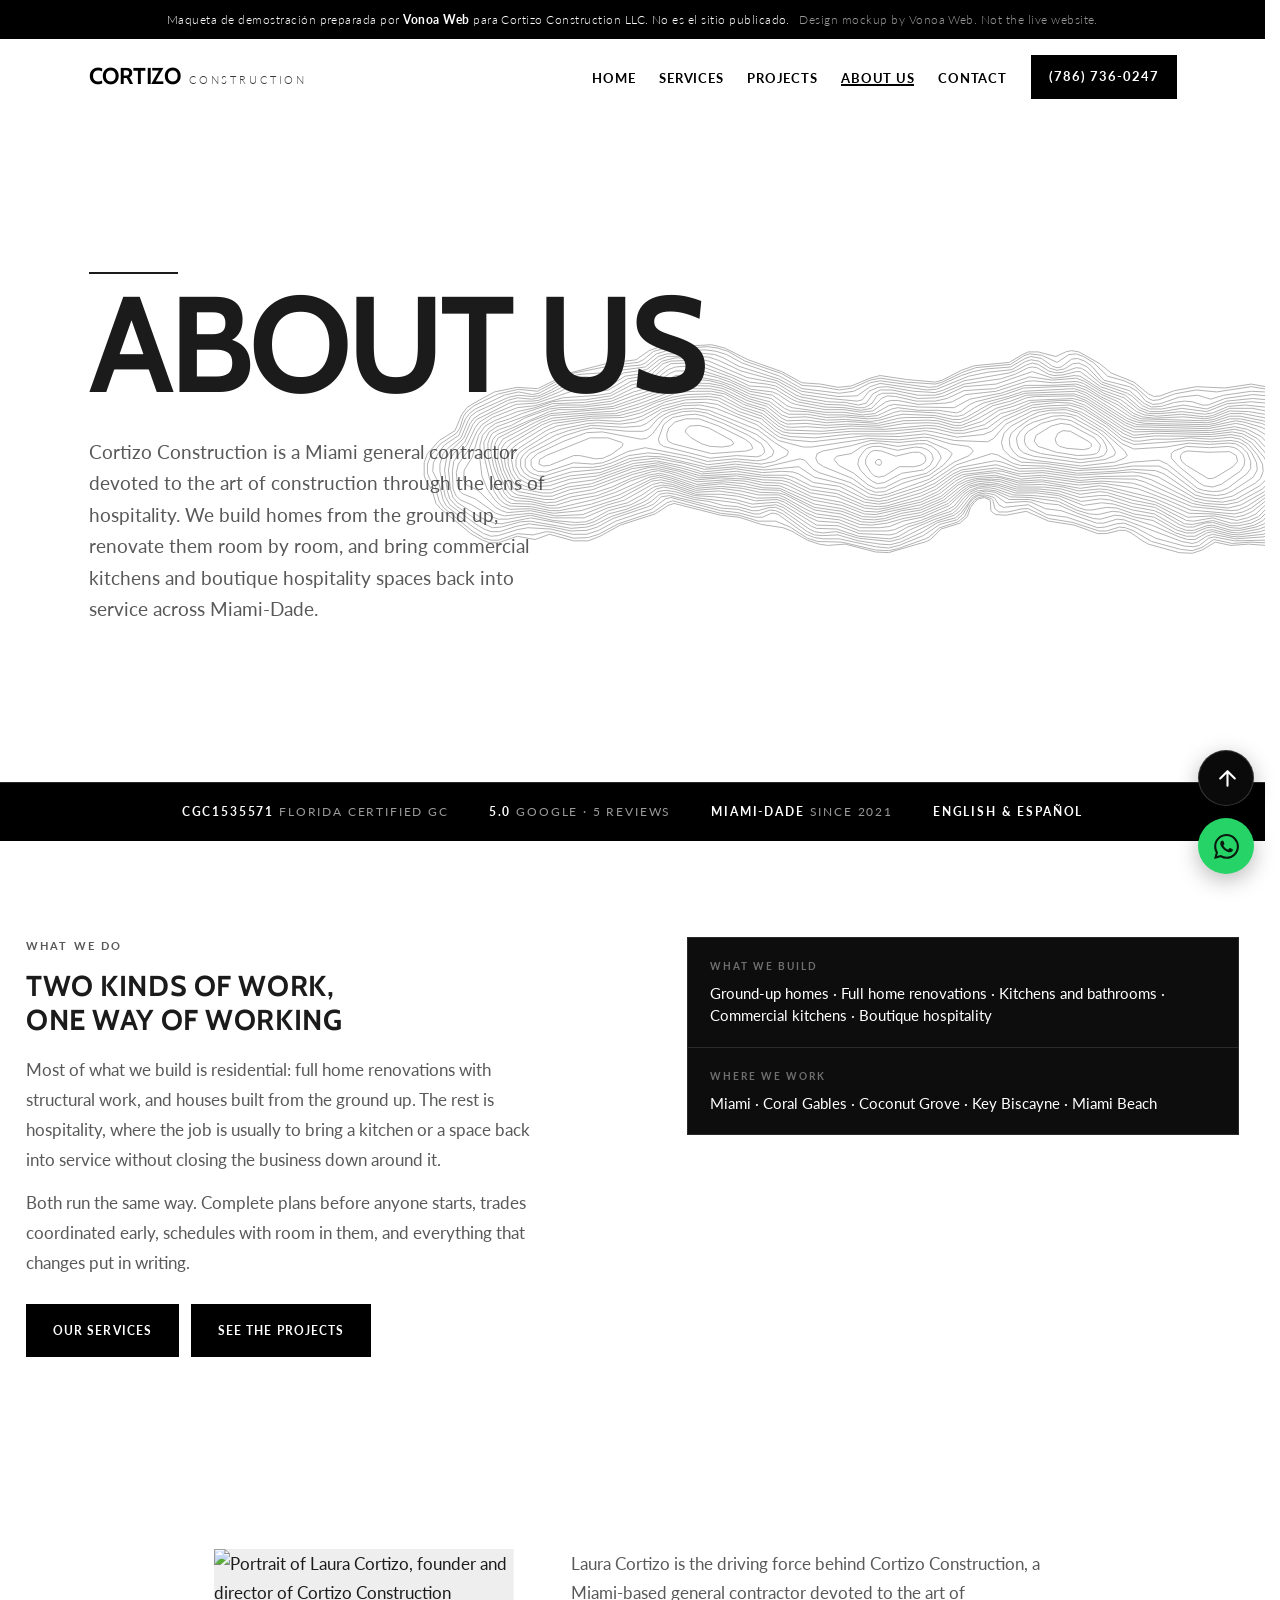
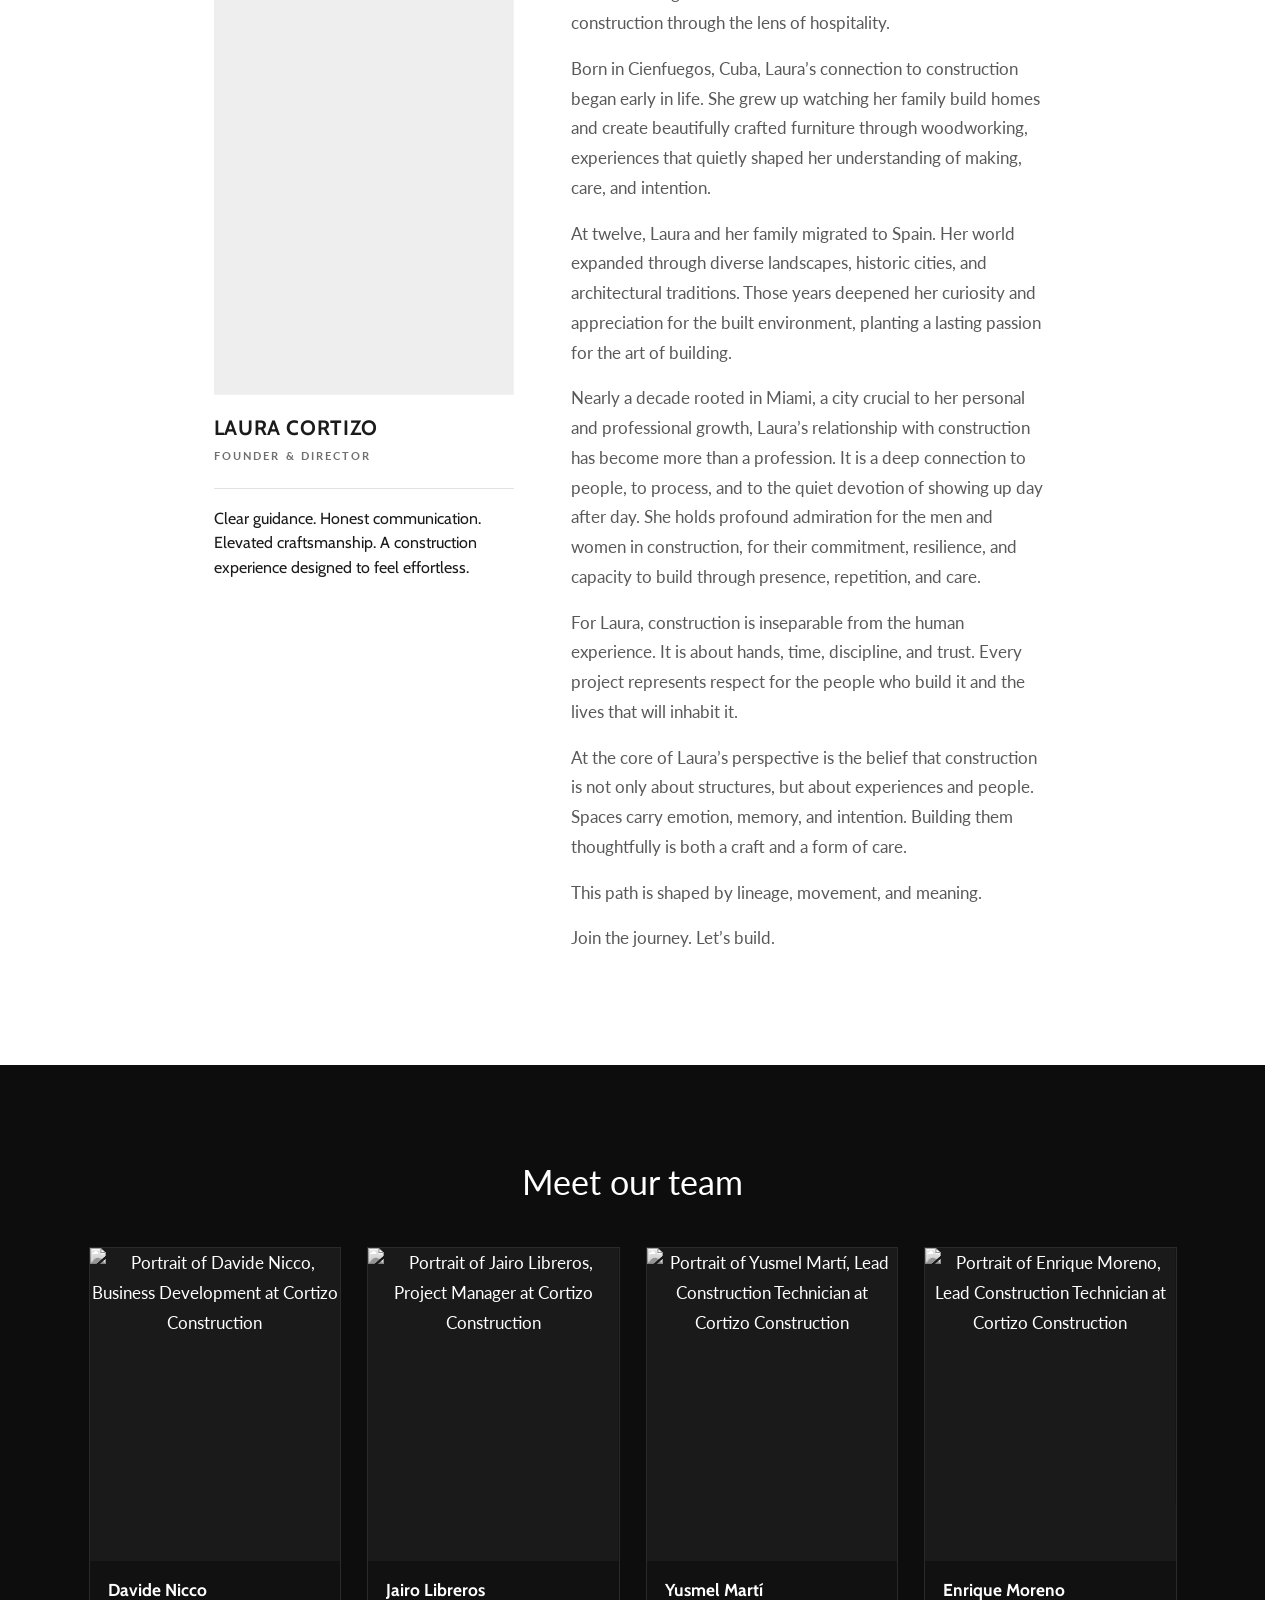
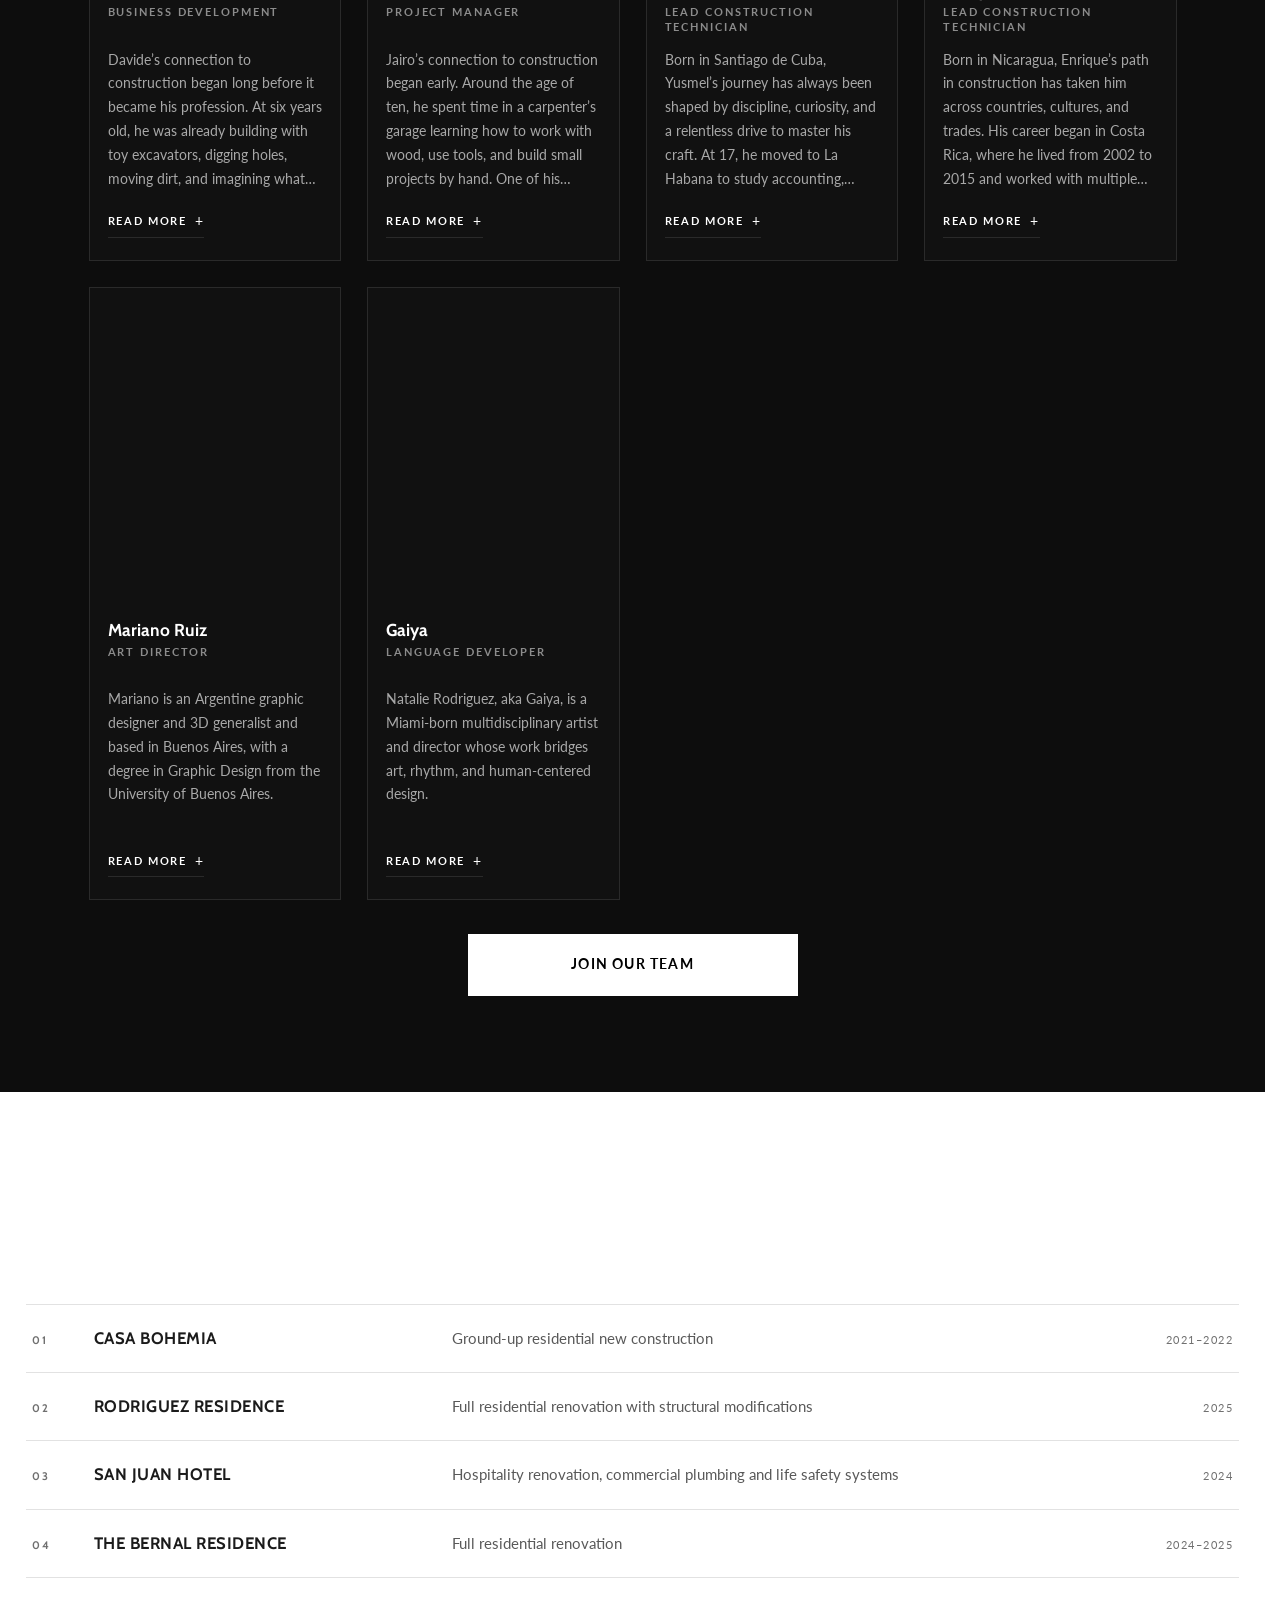
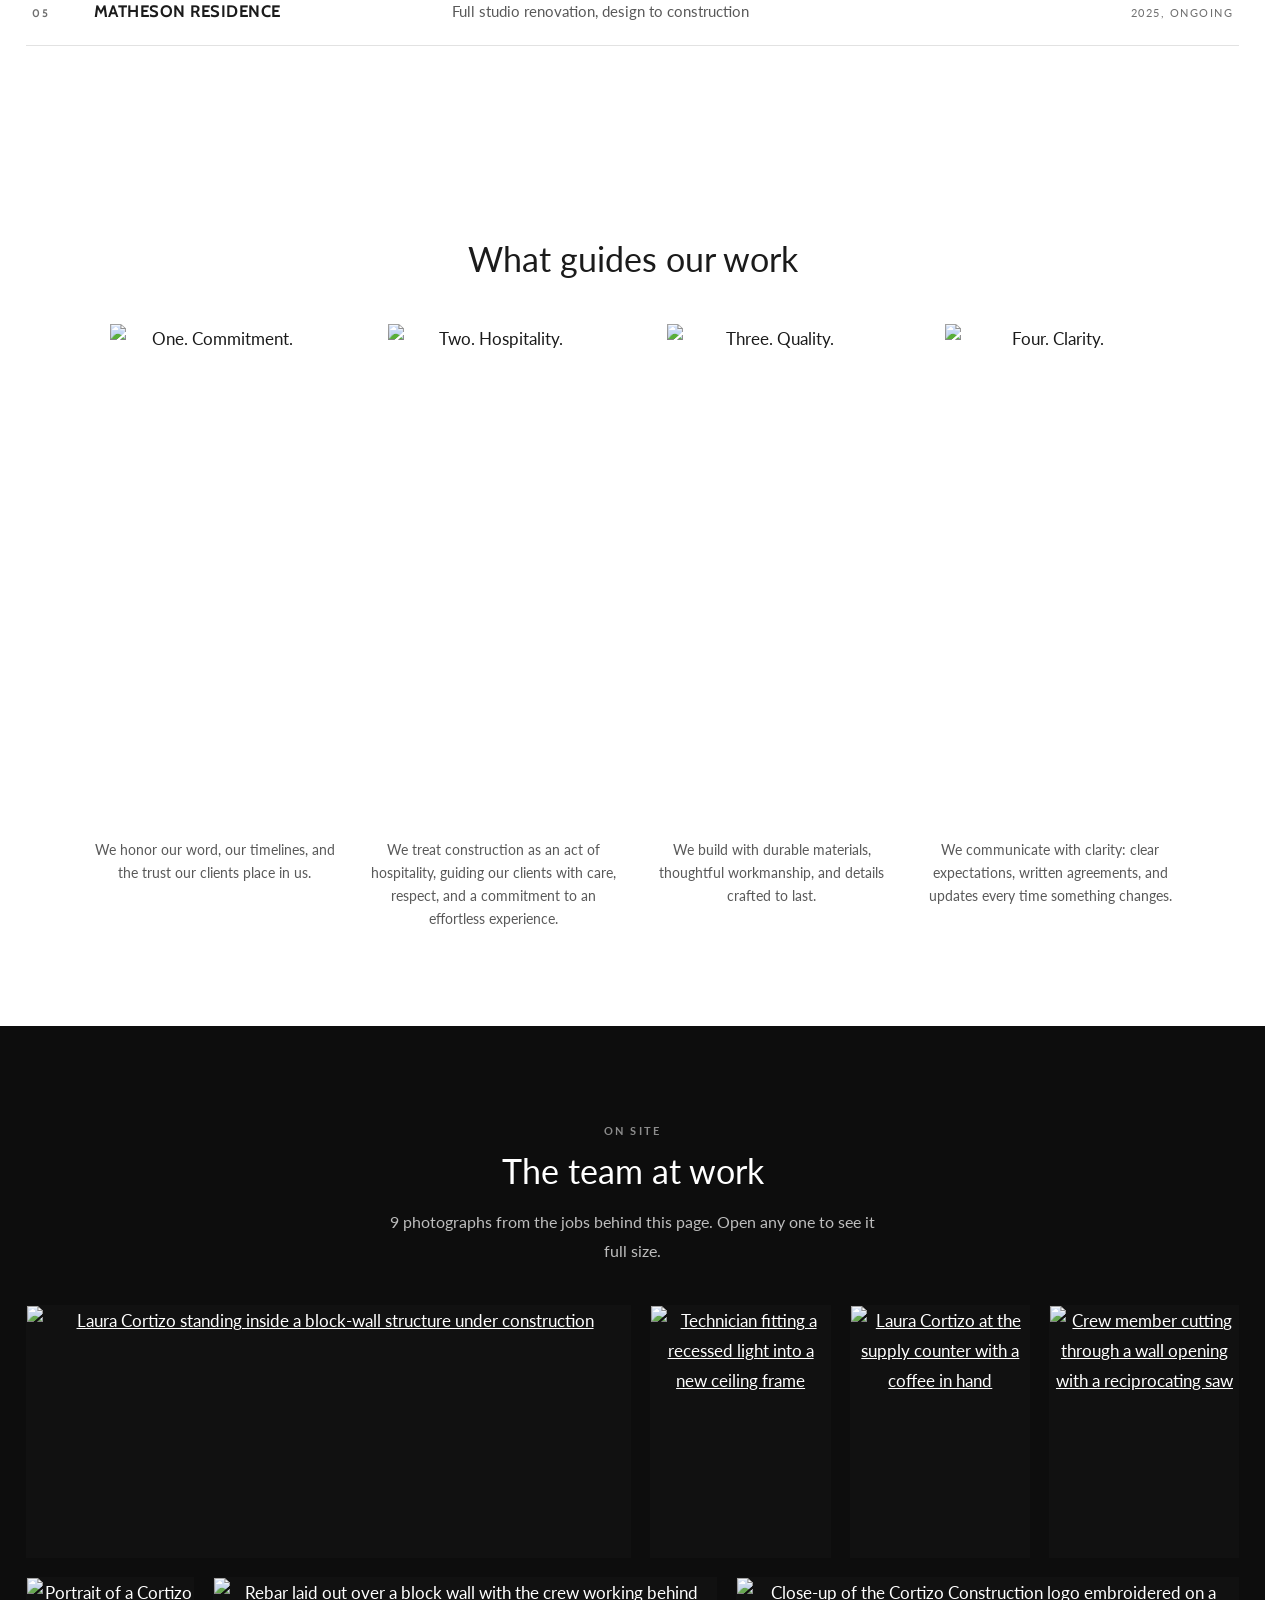
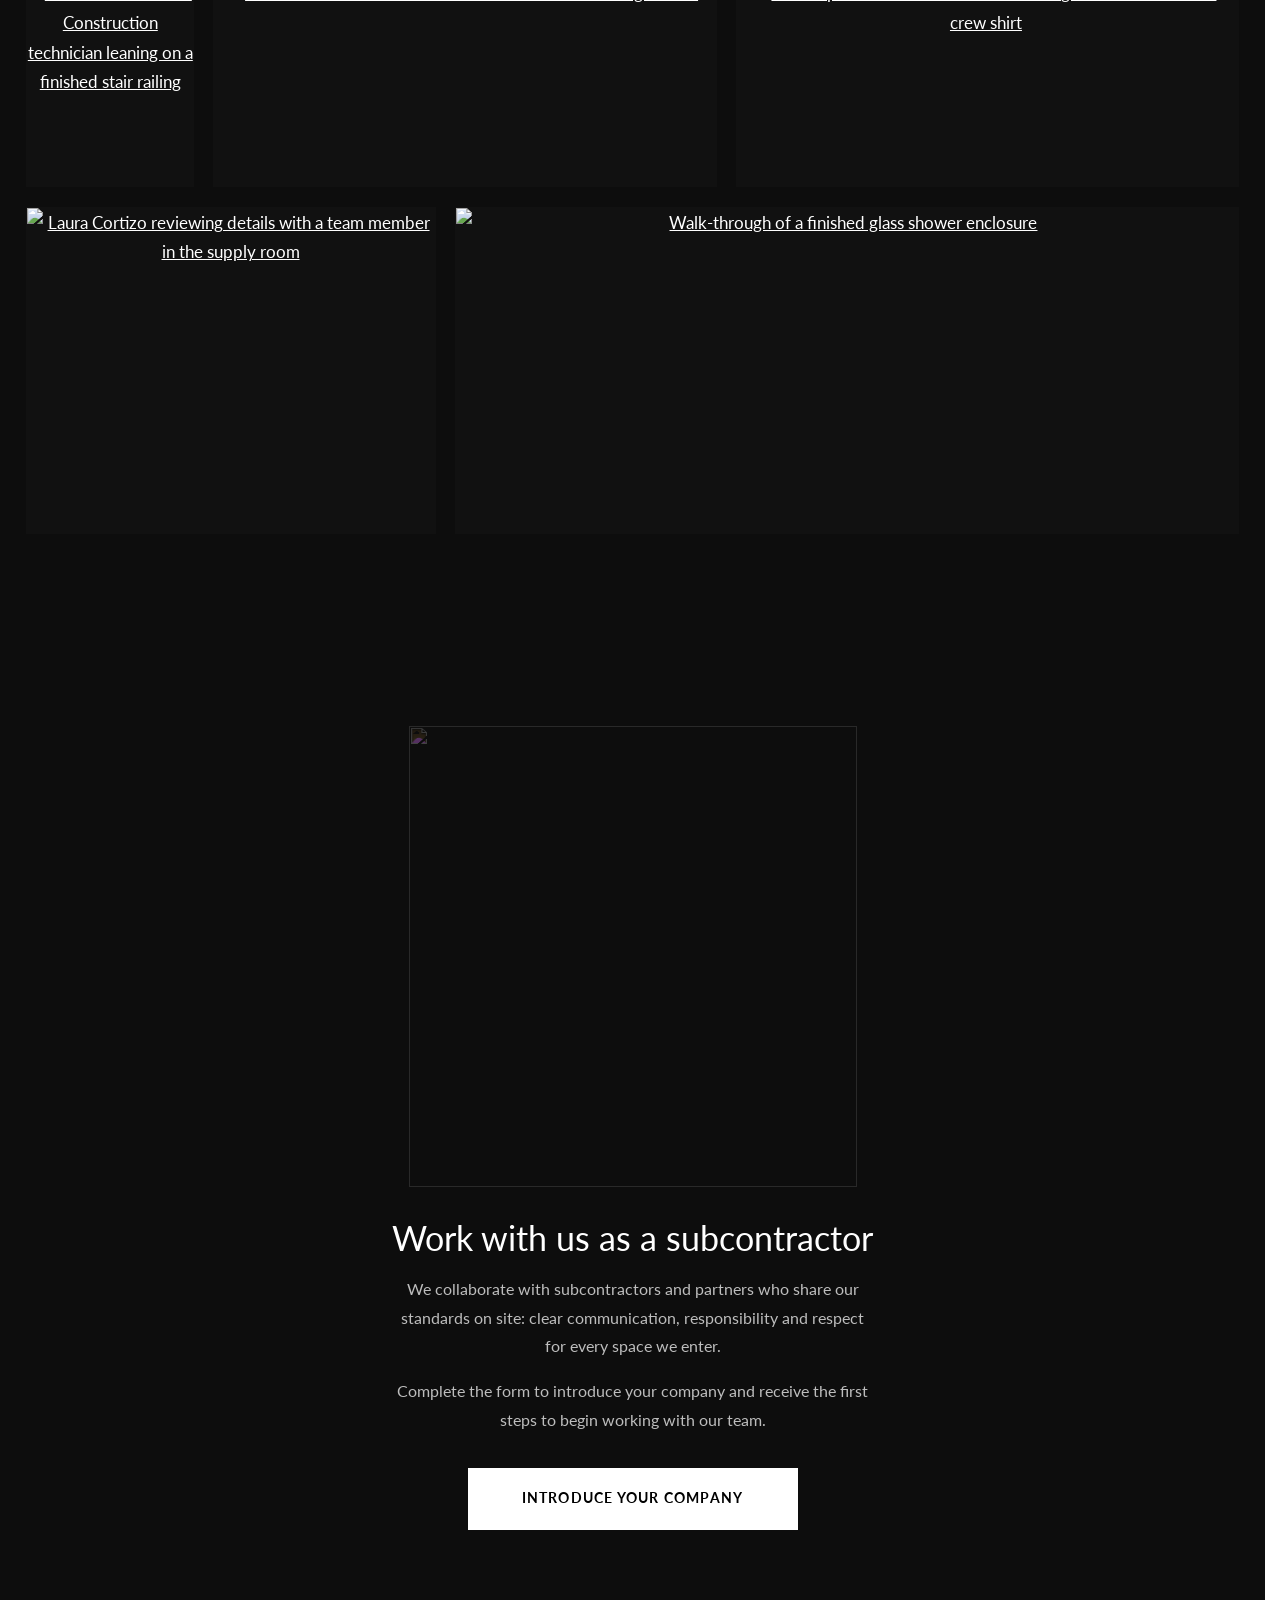
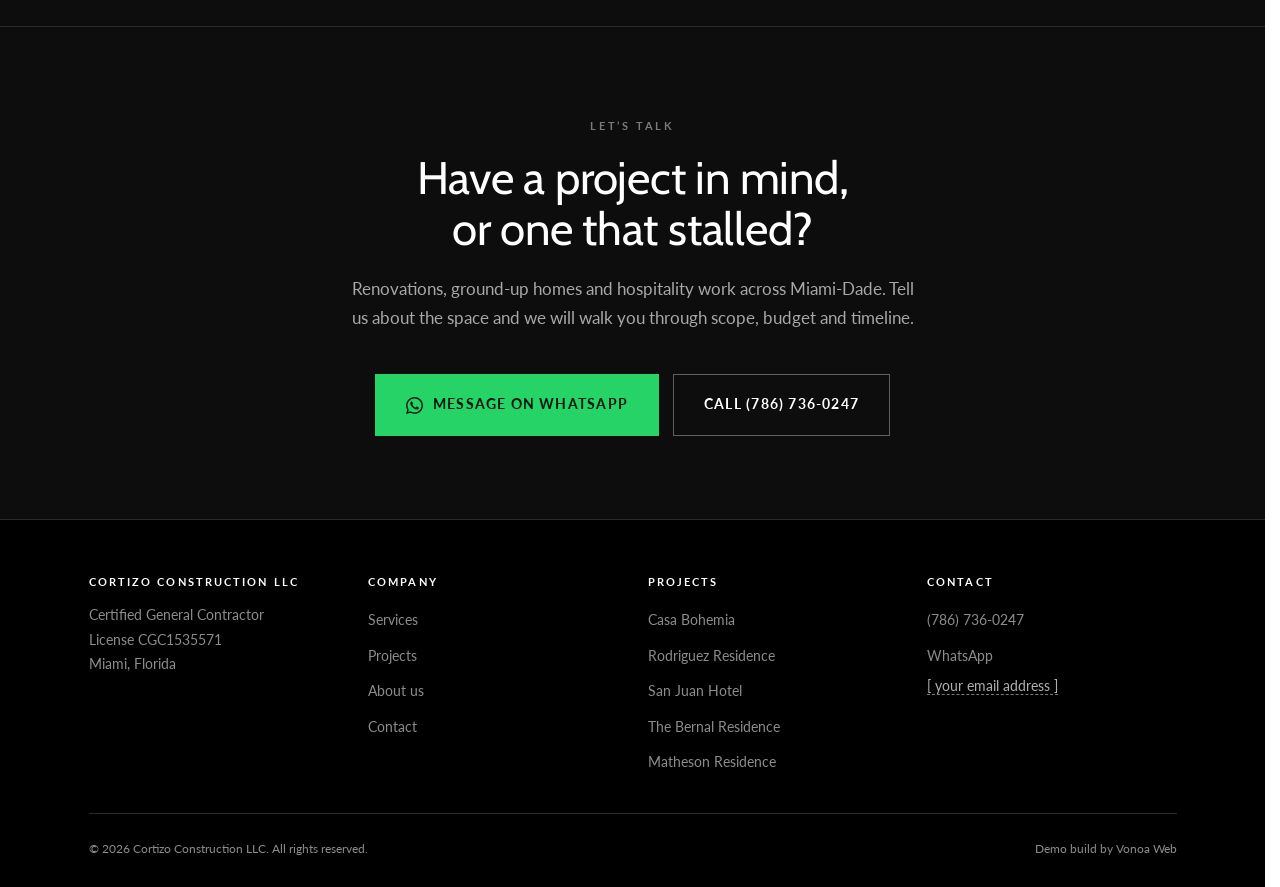
==== commit 0a31e377: "Auditoria: contraste, zonas pulsables, salto de pagina y jerarquia Contraste. Un solo gris no puede " ====
--- a/about.html
+++ b/about.html
@@ -32,10 +32,16 @@
 <meta name="theme-color" content="#000000">
 <link rel="icon" href="https://img1.wsimg.com/isteam/ip/82adafc7-8fdd-4660-bac1-a4ad3720bb89/favicon/0b2f99ab-e3e2-4962-875c-92e93dfc4efd.jpg/:/rs=w:48,h:48,m">
 
+<!-- Todas las fotos salen del CDN de su sitio y las librerias de cdnjs. Con
+     el preconnect el navegador abre la conexion mientras aun lee la cabecera,
+     en vez de esperar a encontrarse la primera etiqueta que la necesita. -->
+<link rel="preconnect" href="https://img1.wsimg.com" crossorigin>
+<link rel="preconnect" href="https://cdnjs.cloudflare.com" crossorigin>
 <link rel="preconnect" href="https://fonts.googleapis.com">
 <link rel="preconnect" href="https://fonts.gstatic.com" crossorigin>
 <link href="https://fonts.googleapis.com/css2?family=Cabin:wght@500;600;700&family=Lato:wght@300;400;700;900&display=swap" rel="stylesheet">
-<link rel="stylesheet" href="assets/styles.css?v=124">
+<link rel="stylesheet" href="assets/styles.css?v=129">
+
 
 <script type="application/ld+json">
 {
@@ -64,7 +70,7 @@
 
 <a class="skip" href="#main">Skip to content</a>
 
-<div class="demobar">Maqueta de demostración preparada por <b>Vonoa Web</b> para Cortizo Construction LLC. No es el sitio publicado. <span class="en">Design mockup by Vonoa Web. Not the live website.</span></div>
+<div class="demobar"><span lang="es">Maqueta de demostración preparada por <b>Vonoa Web</b> para Cortizo Construction LLC. No es el sitio publicado.</span> <span class="en">Design mockup by Vonoa Web. Not the live website.</span></div>
 <header class="hdr" id="hdr">
   <div class="hdr-in">
     <a class="brand" href="index.html"><b>CORTIZO</b><span>CONSTRUCTION</span></a>
@@ -228,7 +234,7 @@
       <div class="team">
         <figure class="rv" style="--d:0ms">
           <span class="team-foto mask" style="--d:120ms">
-            <img loading="lazy" src="https://img1.wsimg.com/isteam/ip/82adafc7-8fdd-4660-bac1-a4ad3720bb89/blob-87c5206.png/:/rs=w:600,cg:true,m" alt="Portrait of Davide Nicco, Business Development at Cortizo Construction">
+            <img loading="lazy" width="600" height="450" src="https://img1.wsimg.com/isteam/ip/82adafc7-8fdd-4660-bac1-a4ad3720bb89/blob-87c5206.png/:/rs=w:600,cg:true,m" alt="Portrait of Davide Nicco, Business Development at Cortizo Construction">
           </span>
           <div class="team-txt">
             <h3>Davide Nicco</h3>
@@ -249,7 +255,7 @@
         </figure>
         <figure class="rv" style="--d:90ms">
           <span class="team-foto mask" style="--d:210ms">
-            <img loading="lazy" src="https://img1.wsimg.com/isteam/ip/82adafc7-8fdd-4660-bac1-a4ad3720bb89/b92931d9-be78-4936-ac1a-a69d75d1f8fe.JPG/:/rs=w:600,cg:true,m" alt="Portrait of Jairo Libreros, Project Manager at Cortizo Construction">
+            <img loading="lazy" width="600" height="800" src="https://img1.wsimg.com/isteam/ip/82adafc7-8fdd-4660-bac1-a4ad3720bb89/b92931d9-be78-4936-ac1a-a69d75d1f8fe.JPG/:/rs=w:600,cg:true,m" alt="Portrait of Jairo Libreros, Project Manager at Cortizo Construction">
           </span>
           <div class="team-txt">
             <h3>Jairo Libreros</h3>
@@ -269,7 +275,7 @@
         </figure>
         <figure class="rv" style="--d:180ms">
           <span class="team-foto mask" style="--d:300ms">
-            <img loading="lazy" src="https://img1.wsimg.com/isteam/ip/82adafc7-8fdd-4660-bac1-a4ad3720bb89/IMG_3392.JPG/:/rs=w:600,cg:true,m" alt="Portrait of Yusmel Martí, Lead Construction Technician at Cortizo Construction">
+            <img loading="lazy" width="600" height="893" src="https://img1.wsimg.com/isteam/ip/82adafc7-8fdd-4660-bac1-a4ad3720bb89/IMG_3392.JPG/:/rs=w:600,cg:true,m" alt="Portrait of Yusmel Martí, Lead Construction Technician at Cortizo Construction">
           </span>
           <div class="team-txt">
             <h3>Yusmel Martí</h3>
@@ -288,7 +294,7 @@
         </figure>
         <figure class="rv" style="--d:270ms">
           <span class="team-foto mask" style="--d:390ms">
-            <img loading="lazy" src="https://img1.wsimg.com/isteam/ip/82adafc7-8fdd-4660-bac1-a4ad3720bb89/133Claudia.Mor.Foto.Cortizo.constructi-246f42d.jpg/:/rs=w:600,cg:true,m" alt="Portrait of Enrique Moreno, Lead Construction Technician at Cortizo Construction">
+            <img loading="lazy" width="600" height="776" src="https://img1.wsimg.com/isteam/ip/82adafc7-8fdd-4660-bac1-a4ad3720bb89/133Claudia.Mor.Foto.Cortizo.constructi-246f42d.jpg/:/rs=w:600,cg:true,m" alt="Portrait of Enrique Moreno, Lead Construction Technician at Cortizo Construction">
           </span>
           <div class="team-txt">
             <h3>Enrique Moreno</h3>
@@ -306,7 +312,7 @@
         </figure>
         <figure class="rv" style="--d:360ms">
           <span class="team-foto mask" style="--d:480ms">
-            <img loading="lazy" src="https://img1.wsimg.com/isteam/ip/82adafc7-8fdd-4660-bac1-a4ad3720bb89/IMG_4043.JPG/:/rs=w:600,cg:true,m" alt="Portrait of Mariano Ruiz, Art Director at Cortizo Construction">
+            <img loading="lazy" width="600" height="750" src="https://img1.wsimg.com/isteam/ip/82adafc7-8fdd-4660-bac1-a4ad3720bb89/IMG_4043.JPG/:/rs=w:600,cg:true,m" alt="Portrait of Mariano Ruiz, Art Director at Cortizo Construction">
           </span>
           <div class="team-txt">
             <h3>Mariano Ruiz</h3>
@@ -323,7 +329,7 @@
         </figure>
         <figure class="rv" style="--d:450ms">
           <span class="team-foto mask" style="--d:570ms">
-            <img loading="lazy" src="https://img1.wsimg.com/isteam/ip/82adafc7-8fdd-4660-bac1-a4ad3720bb89/FullSizeRender%20%281%29.jpeg/:/rs=w:600,cg:true,m" alt="Portrait of Gaiya, Language Developer at Cortizo Construction">
+            <img loading="lazy" width="600" height="1066" src="https://img1.wsimg.com/isteam/ip/82adafc7-8fdd-4660-bac1-a4ad3720bb89/FullSizeRender%20%281%29.jpeg/:/rs=w:600,cg:true,m" alt="Portrait of Gaiya, Language Developer at Cortizo Construction">
           </span>
           <div class="team-txt">
             <h3>Gaiya</h3>
@@ -365,10 +371,10 @@
       <h2 class="title rv">What guides our work</h2>
       <div style="margin-top:44px">
       <div class="values">
-        <figure class="rv" style="--d:0ms"><img loading="lazy" src="https://img1.wsimg.com/isteam/ip/82adafc7-8fdd-4660-bac1-a4ad3720bb89/1234-29.jpg/:/rs=w:500,cg:true,m" alt="One. Commitment."><p>We honor our word, our timelines, and the trust our clients place in us.</p></figure>
-        <figure class="rv" style="--d:130ms"><img loading="lazy" src="https://img1.wsimg.com/isteam/ip/82adafc7-8fdd-4660-bac1-a4ad3720bb89/1234-30.jpg/:/rs=w:500,cg:true,m" alt="Two. Hospitality."><p>We treat construction as an act of hospitality, guiding our clients with care, respect, and a commitment to an effortless experience.</p></figure>
-        <figure class="rv" style="--d:260ms"><img loading="lazy" src="https://img1.wsimg.com/isteam/ip/82adafc7-8fdd-4660-bac1-a4ad3720bb89/1234-31.jpg/:/rs=w:500,cg:true,m" alt="Three. Quality."><p>We build with durable materials, thoughtful workmanship, and details crafted to last.</p></figure>
-        <figure class="rv" style="--d:390ms"><img loading="lazy" src="https://img1.wsimg.com/isteam/ip/82adafc7-8fdd-4660-bac1-a4ad3720bb89/1234-32.jpg/:/rs=w:500,cg:true,m" alt="Four. Clarity."><p>We communicate with clarity: clear expectations, written agreements, and updates every time something changes.</p></figure>
+        <figure class="rv" style="--d:0ms"><img loading="lazy" width="500" height="500" src="https://img1.wsimg.com/isteam/ip/82adafc7-8fdd-4660-bac1-a4ad3720bb89/1234-29.jpg/:/rs=w:500,cg:true,m" alt="One. Commitment."><p>We honor our word, our timelines, and the trust our clients place in us.</p></figure>
+        <figure class="rv" style="--d:130ms"><img loading="lazy" width="500" height="500" src="https://img1.wsimg.com/isteam/ip/82adafc7-8fdd-4660-bac1-a4ad3720bb89/1234-30.jpg/:/rs=w:500,cg:true,m" alt="Two. Hospitality."><p>We treat construction as an act of hospitality, guiding our clients with care, respect, and a commitment to an effortless experience.</p></figure>
+        <figure class="rv" style="--d:260ms"><img loading="lazy" width="500" height="500" src="https://img1.wsimg.com/isteam/ip/82adafc7-8fdd-4660-bac1-a4ad3720bb89/1234-31.jpg/:/rs=w:500,cg:true,m" alt="Three. Quality."><p>We build with durable materials, thoughtful workmanship, and details crafted to last.</p></figure>
+        <figure class="rv" style="--d:390ms"><img loading="lazy" width="500" height="500" src="https://img1.wsimg.com/isteam/ip/82adafc7-8fdd-4660-bac1-a4ad3720bb89/1234-32.jpg/:/rs=w:500,cg:true,m" alt="Four. Clarity."><p>We communicate with clarity: clear expectations, written agreements, and updates every time something changes.</p></figure>
       </div>
       </div>
     </div>
@@ -376,7 +382,7 @@
 
   <section class="dark tight" style="padding-top:clamp(58px,7.5vw,98px)">
     <div class="wrap wide">
-      <p class="bloque-rotulo rv" style="color:#8C8C8C">On site</p>
+      <p class="bloque-rotulo rv" style="color:var(--grey-2)">On site</p>
       <h2 class="title rv" style="--d:60ms">The team at work</h2>
       <p class="sub rv" style="--d:100ms">9 photographs from the jobs behind this page.
         Open any one to see it full size.</p>
@@ -396,7 +402,7 @@
 
   <section class="dark tight" id="subcontractors" style="padding-top:clamp(58px,7.5vw,98px)">
     <div class="wrap">
-      <img class="contour rv" loading="lazy" src="https://img1.wsimg.com/isteam/ip/82adafc7-8fdd-4660-bac1-a4ad3720bb89/Cortizo_Web_Misc-17.png/:/rs=w:1100,cg:true,m" alt="">
+      <img class="contour rv" loading="lazy" width="1100" height="461" src="https://img1.wsimg.com/isteam/ip/82adafc7-8fdd-4660-bac1-a4ad3720bb89/Cortizo_Web_Misc-17.png/:/rs=w:1100,cg:true,m" alt="">
       <h2 class="title rv">Work with us as a subcontractor</h2>
       <p class="sub rv" style="--d:100ms">We collaborate with subcontractors and partners who
         share our standards on site: clear communication, responsibility and respect for every
@@ -431,11 +437,11 @@
   <div class="wrap left">
     <div class="f-grid">
       <div>
-        <h4>Cortizo Construction LLC</h4>
+        <h3>Cortizo Construction LLC</h3>
         <p>Certified General Contractor<br>License CGC1535571<br>Miami, Florida</p>
       </div>
       <div>
-        <h4>Company</h4>
+        <h3>Company</h3>
         <ul>
           <li><a href="services.html">Services</a></li>
           <li><a href="projects.html">Projects</a></li>
@@ -444,7 +450,7 @@
         </ul>
       </div>
       <div>
-        <h4>Projects</h4>
+        <h3>Projects</h3>
         <ul>
           <li><a href="casa-bohemia.html">Casa Bohemia</a></li>
           <li><a href="rodriguez-residence.html">Rodriguez Residence</a></li>
@@ -454,7 +460,7 @@
         </ul>
       </div>
       <div>
-        <h4>Contact</h4>
+        <h3>Contact</h3>
         <ul>
           <li><a href="tel:+17867360247">(786) 736-0247</a></li>
           <li><a href="https://wa.me/17867360247">WhatsApp</a></li>
@@ -481,6 +487,7 @@
 <script src="https://cdnjs.cloudflare.com/ajax/libs/gsap/3.15.0/ScrollTrigger.min.js"></script>
 <script src="https://cdnjs.cloudflare.com/ajax/libs/gsap/3.15.0/SplitText.min.js"></script>
 <script src="https://cdnjs.cloudflare.com/ajax/libs/gsap/3.15.0/MotionPathPlugin.min.js"></script>
+<script src="https://cdnjs.cloudflare.com/ajax/libs/gsap/3.15.0/Flip.min.js"></script>
 <script src="https://cdn.jsdelivr.net/npm/lenis@1.3.11/dist/lenis.min.js"></script>
 <!-- Los dos botones fijos. El de WhatsApp es un enlace normal y funciona
      sin JavaScript; el de volver arriba aparece solo cuando ya hay pagina
@@ -495,6 +502,6 @@
          ><path d="M12 19V5M5 12l7-7 7 7"/></svg><span class="flota-txt">Top</span></a>
 </div>
 
-<script src="assets/site.js?v=124"></script>
+<script src="assets/site.js?v=129"></script>
 </body>
 </html>
--- a/assets/styles.css
+++ b/assets/styles.css
@@ -8,7 +8,14 @@
   --near:#0D0D0D;
   --head:#1B1B1B;
   --grey:#595959;
-  --grey-2:#8C8C8C;
+  /* Un solo gris no puede servir para los dos fondos: #8C8C8C se lee de
+     sobra sobre negro (6.2:1) pero sobre blanco se queda en 3.4:1, por
+     debajo del 4.5:1 que pide la norma. Asi que hay dos, y --grey-2 apunta
+     al que toque. El valor no se elige rotulo a rotulo: lo cambia la
+     superficie, unas lineas mas abajo, y todo lo que hay dentro lo hereda. */
+  --grey-sobre-claro:#6F6F6F;
+  --grey-sobre-oscuro:#8C8C8C;
+  --grey-2:var(--grey-sobre-claro);
   --line:#E2E2E2;
   --line-dark:#2A2A2A;
   --gold:#F5B301;
@@ -52,13 +59,18 @@
 .hdr.stuck{border-bottom-color:var(--line);box-shadow:0 1px 14px rgba(0,0,0,.05)}
 .hdr-in{max-width:var(--maxw);margin:0 auto;padding:16px 26px;
   display:flex;align-items:center;justify-content:space-between;gap:20px}
-.brand{display:flex;align-items:baseline;gap:8px;text-decoration:none;white-space:nowrap}
+.brand{display:flex;align-items:baseline;gap:8px;text-decoration:none;white-space:nowrap;
+  padding-block:4px}
 .brand b{font-family:var(--f-head);font-weight:700;font-size:23px;letter-spacing:-.01em;
   color:#000;line-height:1}
 .brand span{font-family:var(--f-body);font-weight:300;font-size:11px;letter-spacing:.26em;
   color:#3A3A3A}
 .nav{display:flex;align-items:center;gap:24px}
-.nav a{font-size:12.5px;font-weight:700;letter-spacing:.06em;text-transform:uppercase;
+/* padding-block y no alto fijo: la caja de texto de estos enlaces mide 17 px
+   y la norma pide 24 de zona pulsable. Con el relleno la zona crece sin
+   mover ni un pixel el texto. */
+.nav a{padding-block:6px;
+  font-size:12.5px;font-weight:700;letter-spacing:.06em;text-transform:uppercase;
   text-decoration:none;color:#000;transition:opacity .2s;padding-bottom:3px}
 .nav a:hover{opacity:.55}
 .nav a[aria-current="page"]{border-bottom:2px solid #000}
@@ -79,7 +91,7 @@
 .scrollcue{display:flex;flex-direction:column;align-items:center;gap:9px;
   padding:24px 0 4px;color:#000;text-decoration:none}
 .scrollcue span{font-size:10.5px;letter-spacing:.28em;text-transform:uppercase;
-  font-weight:700;color:var(--grey-2)}
+  font-weight:700;color:var(--grey-lt)}
 .scrollcue svg{animation:bob 2.4s var(--ease) infinite}
 @keyframes bob{0%,100%{transform:translateY(0)}50%{transform:translateY(7px)}}
 
@@ -154,7 +166,7 @@
   max-width:44ch;margin:clamp(22px,3vw,34px) 0 0}
 .crumbs{font-size:11px;letter-spacing:.16em;text-transform:uppercase;color:#6E6E6E;
   margin-bottom:16px}
-.crumbs a{text-decoration:none}
+.crumbs a{text-decoration:none;display:inline-block;padding-block:5px}
 .crumbs a:hover{color:#fff}
 
 /* ---------- secciones ---------- */
@@ -485,12 +497,14 @@
 .lienzo{color:#0A0A0A}
 /* el mastil vive siempre sobre fondo oscuro */
 .armazon{display:none;color:#FFFFFF}
-/* Who we are va sobre blanco: ahi la celosia se dibuja en negro, como el
-   alzado de un plano. El script lee este color, no lo lleva escrito. */
-#who .armazon{color:#0A0A0A}
+/* Who we are va sobre blanco: ahi las ondas se dibujan en negro. El script
+   lee este color de aqui, no lo lleva escrito. */
+.ondas{display:none;color:#0A0A0A}
+.mov .ondas{display:block;position:absolute;inset:0;width:100%;height:100%;
+  z-index:0;pointer-events:none}
 .mov .armazon{display:block;position:absolute;inset:0;width:100%;height:100%;
   z-index:0;pointer-events:none}
-.citaband .wrap,#start .wrap,#who .wrap{position:relative;z-index:1}
+.citaband .wrap,#who .wrap{position:relative;z-index:1}
 
 /* ---------- los dos botones fijos ----------
    Pastillas que se abren al pasar por encima y ensenan su nombre. Cerradas
@@ -775,7 +789,7 @@
 .stars{color:var(--gold);letter-spacing:.16em;font-size:1.3rem}
 .rev-name{font-size:1.15rem;font-weight:400}
 .rev-count{font-size:.95rem;color:#C9C9C9}
-.viewall{display:table;margin:16px auto 0;font-size:12px;letter-spacing:.1em;
+.viewall{display:table;margin:16px auto 0;padding-block:3px;font-size:12px;letter-spacing:.1em;
   text-transform:uppercase;font-weight:700;color:#fff;text-decoration:underline;
   text-underline-offset:5px}
 .rev-track{display:grid;grid-auto-flow:column;grid-auto-columns:calc((100% - 40px)/3);
@@ -805,7 +819,7 @@
   text-transform:uppercase;padding:16px 28px;cursor:pointer;
   transition:background .25s,color .25s}
 .news button:hover{background:#fff;color:#000}
-.news .note{font-size:12.5px;color:var(--grey-2);margin-top:14px}
+.news .note{font-size:12.5px;color:var(--grey-lt);margin-top:14px}
 
 /* ---------- contacto ---------- */
 .dl{max-width:620px;margin:36px auto 0;text-align:left}
@@ -813,13 +827,13 @@
   padding:16px 2px;border-top:1px solid var(--line-dark);text-decoration:none;
   transition:padding-left .25s var(--ease)}
 .dl a:hover{padding-left:8px}
-.dl .k{font-size:10.5px;letter-spacing:.2em;text-transform:uppercase;color:#8C8C8C;
+.dl .k{font-size:10.5px;letter-spacing:.2em;text-transform:uppercase;color:var(--grey-2);
   font-weight:700;white-space:nowrap}
 .dl .v{font-size:1rem;color:#fff;text-align:right}
 .tofill{border-bottom:1px dashed #777;color:#B0B0B0}
 form.lead{max-width:620px;margin:42px auto 0;display:grid;gap:15px;text-align:left}
 label{display:block;font-size:10.5px;letter-spacing:.2em;text-transform:uppercase;
-  color:#8C8C8C;font-weight:700;margin-bottom:7px}
+  color:var(--grey-2);font-weight:700;margin-bottom:7px}
 .lead input,.lead select,.lead textarea{width:100%;font:inherit;font-size:15px;padding:14px;
   border-radius:0;border:1px solid var(--line-dark);background:#141414;color:#fff}
 .lead textarea{min-height:120px;resize:vertical}
@@ -828,13 +842,15 @@
   text-transform:uppercase;padding:18px;border:1px solid #fff;background:#fff;color:#000;
   cursor:pointer;transition:background .25s,color .25s}
 .lead button:hover{background:transparent;color:#fff}
-.formnote{font-size:12.5px;color:#8C8C8C;text-align:center}
+.formnote{font-size:12.5px;color:var(--grey-2);text-align:center}
 
 /* ---------- pie ---------- */
 /* ---------- cierre: la llamada final, igual en las diez paginas ----------
    Va dentro del footer y un tono por encima del negro puro, con una linea
    de un pixel, para que se lea como una banda propia y no como el footer
    estirado. */
+.dark,.plist,.cierre,footer,.mobnav,.visor,.caseaside,.reviews{
+  --grey-2:var(--grey-sobre-oscuro)}
 .cierre{background:var(--near);position:relative;overflow:hidden;
   /* la de arriba hace falta: about, services y projects ya terminan en una
      seccion oscura del mismo tono y sin la linea la banda y la seccion se
@@ -892,17 +908,19 @@
   .cierre-btns .btn{width:100%}
 }
 
-footer{background:#000;color:#8C8C8C;padding:0 0 28px;font-size:14px}
+footer{background:#000;color:var(--grey-2);padding:0 0 28px;font-size:14px}
 .f-grid{display:grid;grid-template-columns:repeat(auto-fit,minmax(180px,1fr));gap:30px;
   padding-bottom:32px;border-bottom:1px solid var(--line-dark)}
-footer h4{font-family:var(--f-body);font-size:10.5px;letter-spacing:.2em;text-transform:uppercase;
+footer h3{font-family:var(--f-body);font-size:10.5px;letter-spacing:.2em;text-transform:uppercase;
   color:#fff;margin:0 0 14px;font-weight:700}
-footer a{color:#8C8C8C;text-decoration:none}
+footer a{color:var(--grey-2);text-decoration:none}
 footer a:hover{color:#fff}
 footer ul{list-style:none;margin:0;padding:0}
-footer li{margin-bottom:8px}
+footer li{margin-bottom:1px}
+footer li a,.f-bot a{display:inline-block;padding-block:5px}
 .f-bot{display:flex;justify-content:space-between;gap:16px;flex-wrap:wrap;padding-top:24px;
-  font-size:12px;color:#666}
+  /* era #666: sobre negro daba 3.7:1 y se queda corto */
+  font-size:12px;color:var(--grey-2)}
 
 /* ============================================================
    SCROLL REVEAL
@@ -1007,7 +1025,10 @@
 
 /* ---------- subrayado animado en el menu ---------- */
 .nav a:not(.tel){position:relative}
-.nav a:not(.tel)::after{content:"";position:absolute;left:0;right:100%;bottom:0;height:2px;
+/* bottom:6px y no 0: el enlace lleva 6 px de relleno arriba y abajo para
+   llegar a los 24 de zona pulsable, y sin esto el subrayado se despegaba
+   del texto justo esos 6 px */
+.nav a:not(.tel)::after{content:"";position:absolute;left:0;right:100%;bottom:6px;height:2px;
   background:#000;transition:right .35s var(--ease)}
 .nav a:not(.tel):hover::after{right:0}
 .nav a[aria-current="page"]{border-bottom:0}
@@ -1346,7 +1367,7 @@
   padding:clamp(54px,7vh,76px) clamp(56px,7vw,110px) 0;
   overflow:hidden;
   opacity:0;visibility:hidden;pointer-events:none;
-  transition:opacity .36s var(--ease),visibility .36s}
+  transition:opacity .26s var(--ease),visibility .26s}
 .visor.abierto{opacity:1;visibility:visible;pointer-events:auto}
 .visor:focus{outline:none}
 .visor-fig{margin:0;flex:1 1 auto;min-height:0;min-width:0;max-width:100%;width:100%;
@@ -1413,6 +1434,26 @@
 }
 body.visor-abierto{overflow:hidden}
 html:has(body.visor-abierto){overflow:hidden}
+/* El hueco de la barra se reserva siempre. Al abrir el visor se bloquea el
+   scroll y, sin esto, la barra desaparece y la pagina entera se corre unos
+   pixeles: la miniatura ya no esta donde estaba y el vuelo hacia el visor
+   arrancaria torcido. */
+html{scrollbar-gutter:stable}
+
+/* ---------- el vuelo de la miniatura ----------
+   La copia que viaja de la rejilla al visor. Va por encima del visor (500)
+   porque durante el viaje es ella la que se ve. */
+.vuelo{position:fixed;z-index:520;margin:0;pointer-events:none;
+  background:#0D0D0D;object-fit:cover;
+  box-shadow:0 30px 80px rgba(0,0,0,.72)}
+/* mientras vuela, la foto del visor espera apagada y sin transicion propia:
+   si transicionara a la vez se verian las dos */
+.visor.volando .visor-img{opacity:0;transform:none;transition:none}
+/* y el relevo: encendida de golpe, sin transicion, mientras la copia se
+   apaga encima. Con la transicion de .42s puesta las dos estarian a medias
+   a la vez y se veria un bajon de luz en el cruce */
+.visor.relevo .visor-img{opacity:1;transform:none;transition:none}
+.visor.volando .visor-cap,.visor.volando .visor-tira{transition-delay:.3s}
 @media(prefers-reduced-motion:reduce){
   .visor,.visor-img,.visor-cap,.visor button,.shot img,.shot::after{transition:none!important}
   .visor-img,.visor-cap,
@@ -1436,7 +1477,10 @@
   transition:opacity 1.1s var(--ease),transform 1.1s var(--ease)}
 .qb-text{margin:0;text-align:left}
 .qb-mark{display:block;font-family:var(--f-head);font-size:clamp(2.6rem,6vw,4rem);
-  line-height:.6;color:var(--grey);margin-bottom:18px}
+  /* era var(--grey), el gris de los textos sobre claro: sobre el negro de la
+     banda se quedaba en 2.8:1. Es decorativa y lleva aria-hidden, pero no
+     cuesta nada que tambien pase la medida */
+  line-height:.6;color:#6E6E6E;margin-bottom:18px}
 .quoteband .process{text-align:left;margin:0;max-width:34ch}
 /* la raya corta antes del credito, como en su pagina */
 .quoteband .process-by{text-align:left;margin-top:26px;
@@ -1609,7 +1653,7 @@
   padding-top:16px;border-top:1px solid var(--line)}
 .ctag{font-size:10px;letter-spacing:.1em;text-transform:uppercase;color:var(--grey-2);
   box-shadow:inset 0 0 0 1px var(--line);padding:5px 9px}
-.pcard-ver{margin-left:auto;display:inline-flex;align-items:center;gap:7px;
+.pcard-ver{margin-left:auto;display:inline-flex;align-items:center;gap:7px;padding-block:3px;
   font-family:var(--f-head);font-size:11.5px;font-weight:700;letter-spacing:.08em;
   text-transform:uppercase;text-decoration:none;color:var(--head);
   border-bottom:1px solid var(--head);padding-bottom:2px}
@@ -1875,7 +1919,7 @@
 .barra-sig-meta a{font-family:var(--f-head);font-weight:700;font-size:1.3rem;
   text-decoration:none;color:var(--head);transition:opacity .25s ease}
 .barra-sig-meta a:hover{opacity:.6}
-.barra-sig-todos{font-size:11px;letter-spacing:.14em;text-transform:uppercase;
+.barra-sig-todos{font-size:11px;letter-spacing:.14em;text-transform:uppercase;padding-block:3px;
   font-weight:700;text-decoration:none;color:var(--grey);
   border-bottom:1px solid var(--line);padding-bottom:3px}
 .barra-sig-todos:hover{color:var(--head);border-bottom-color:var(--head)}
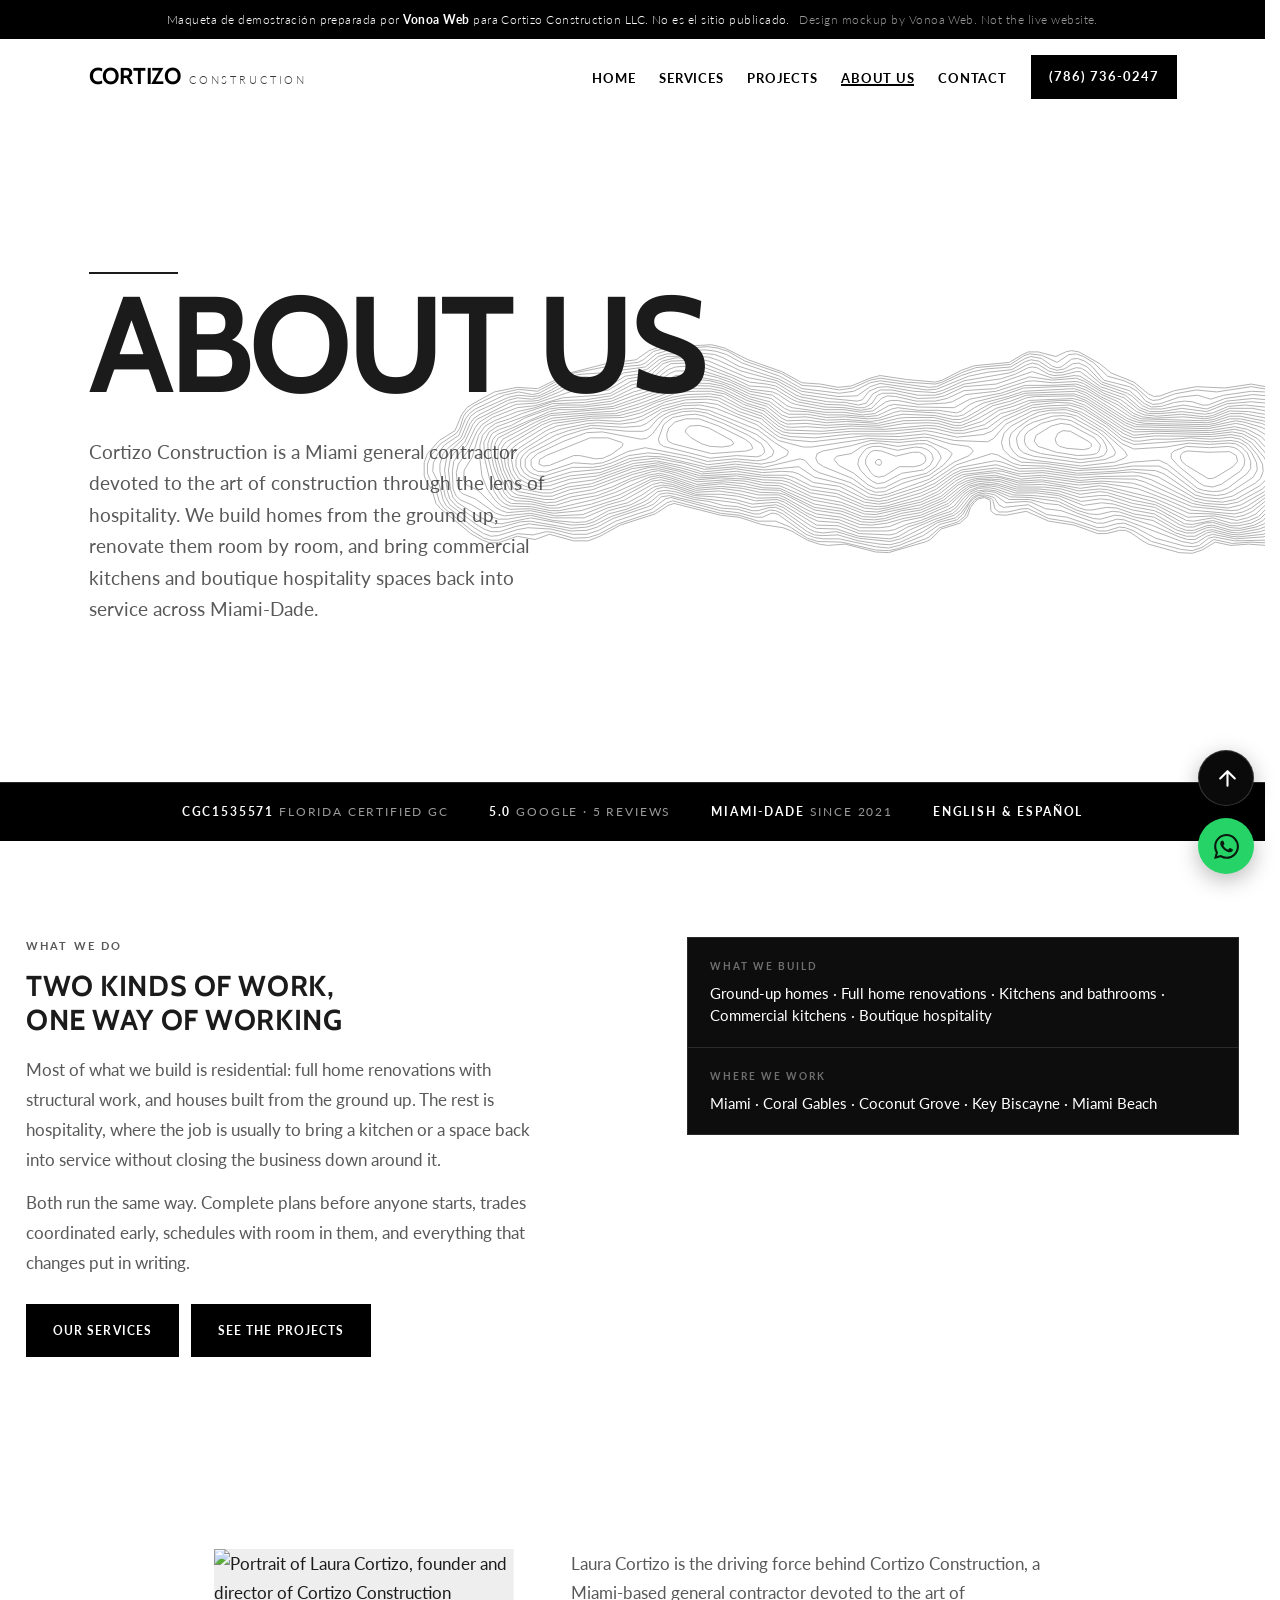
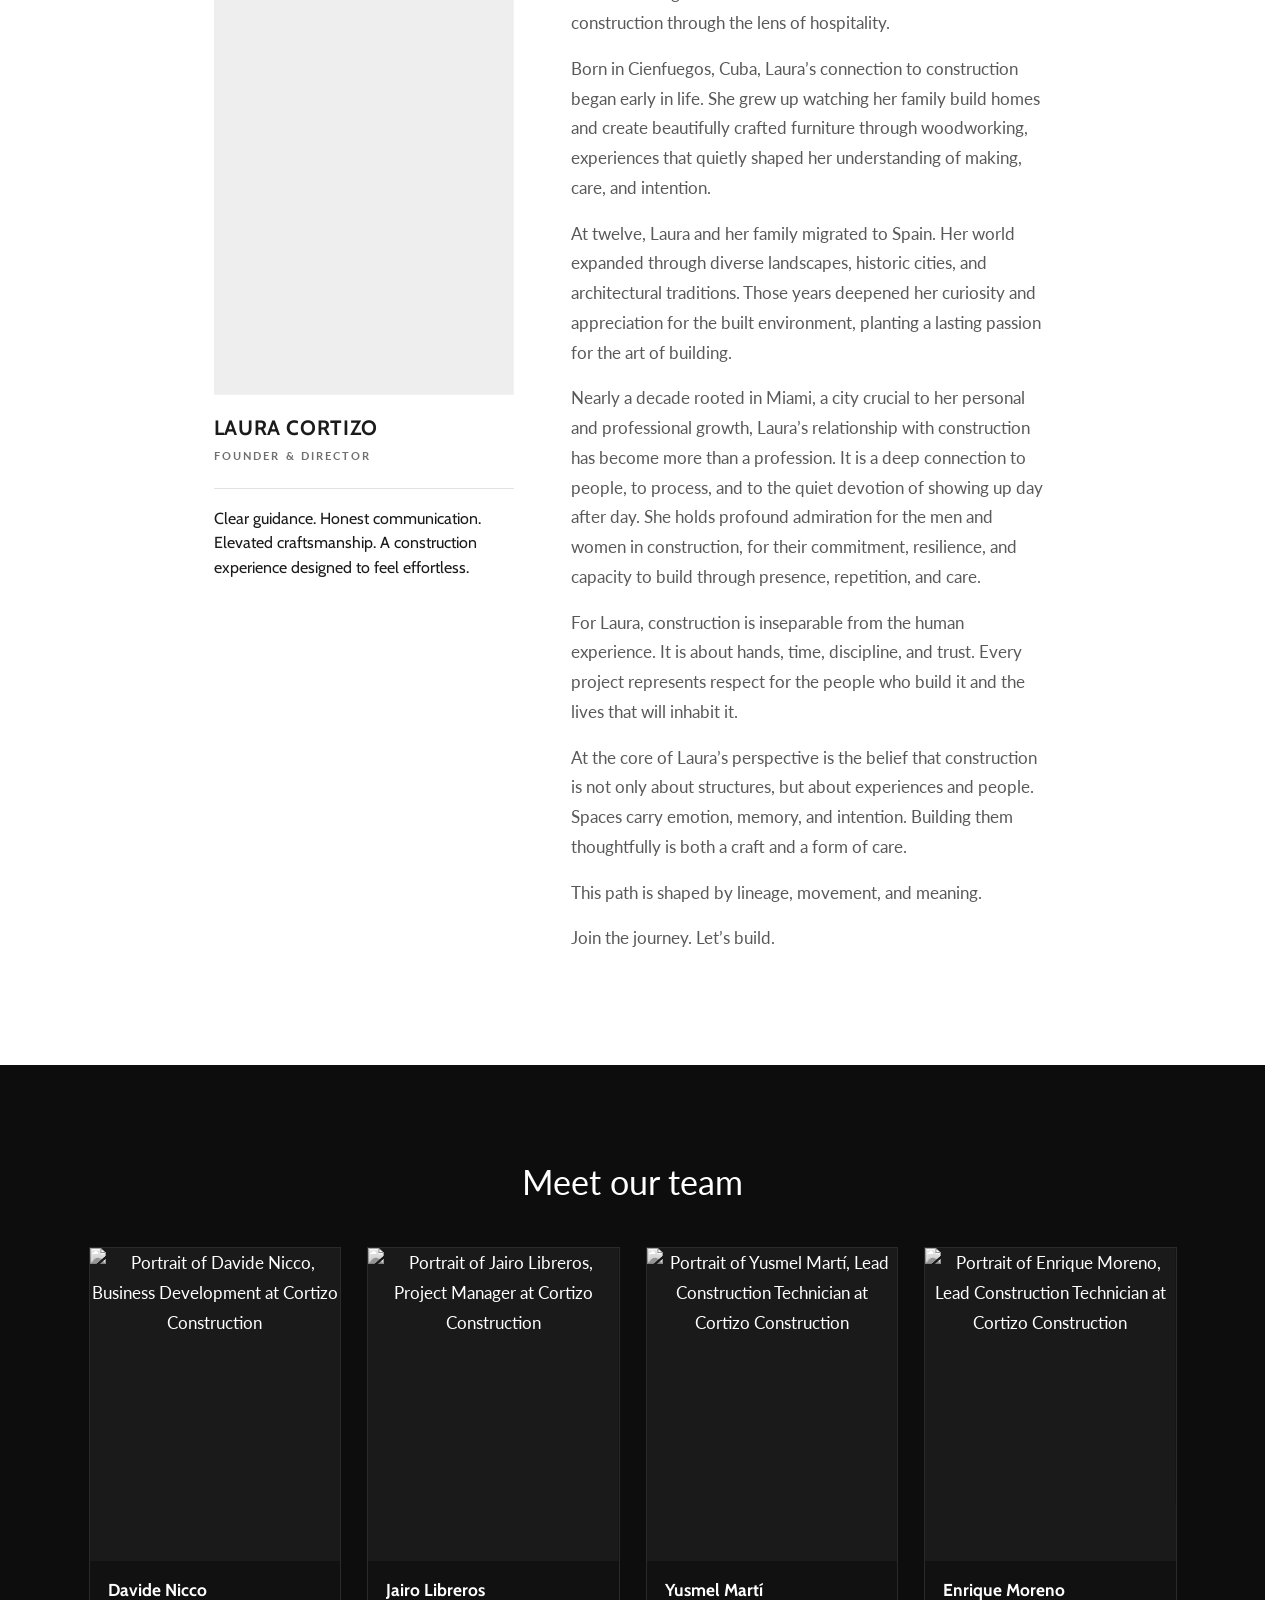
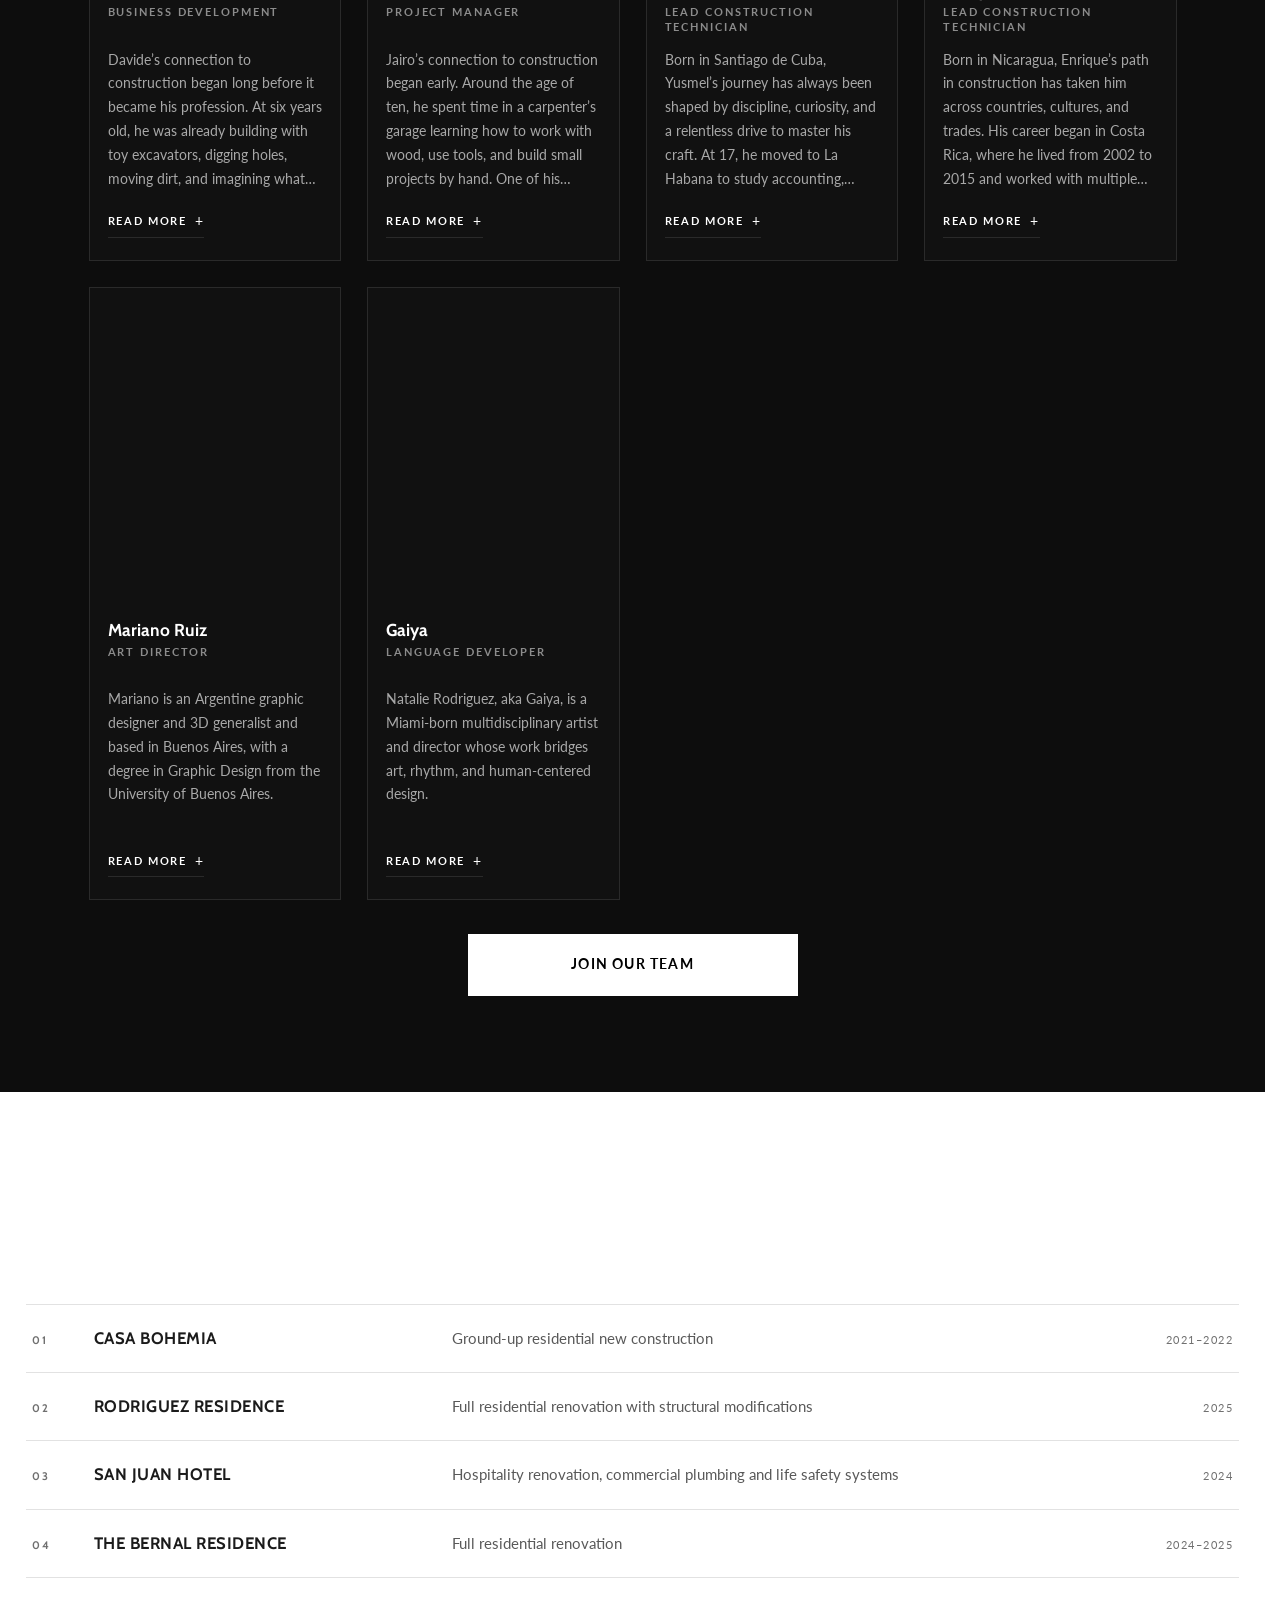
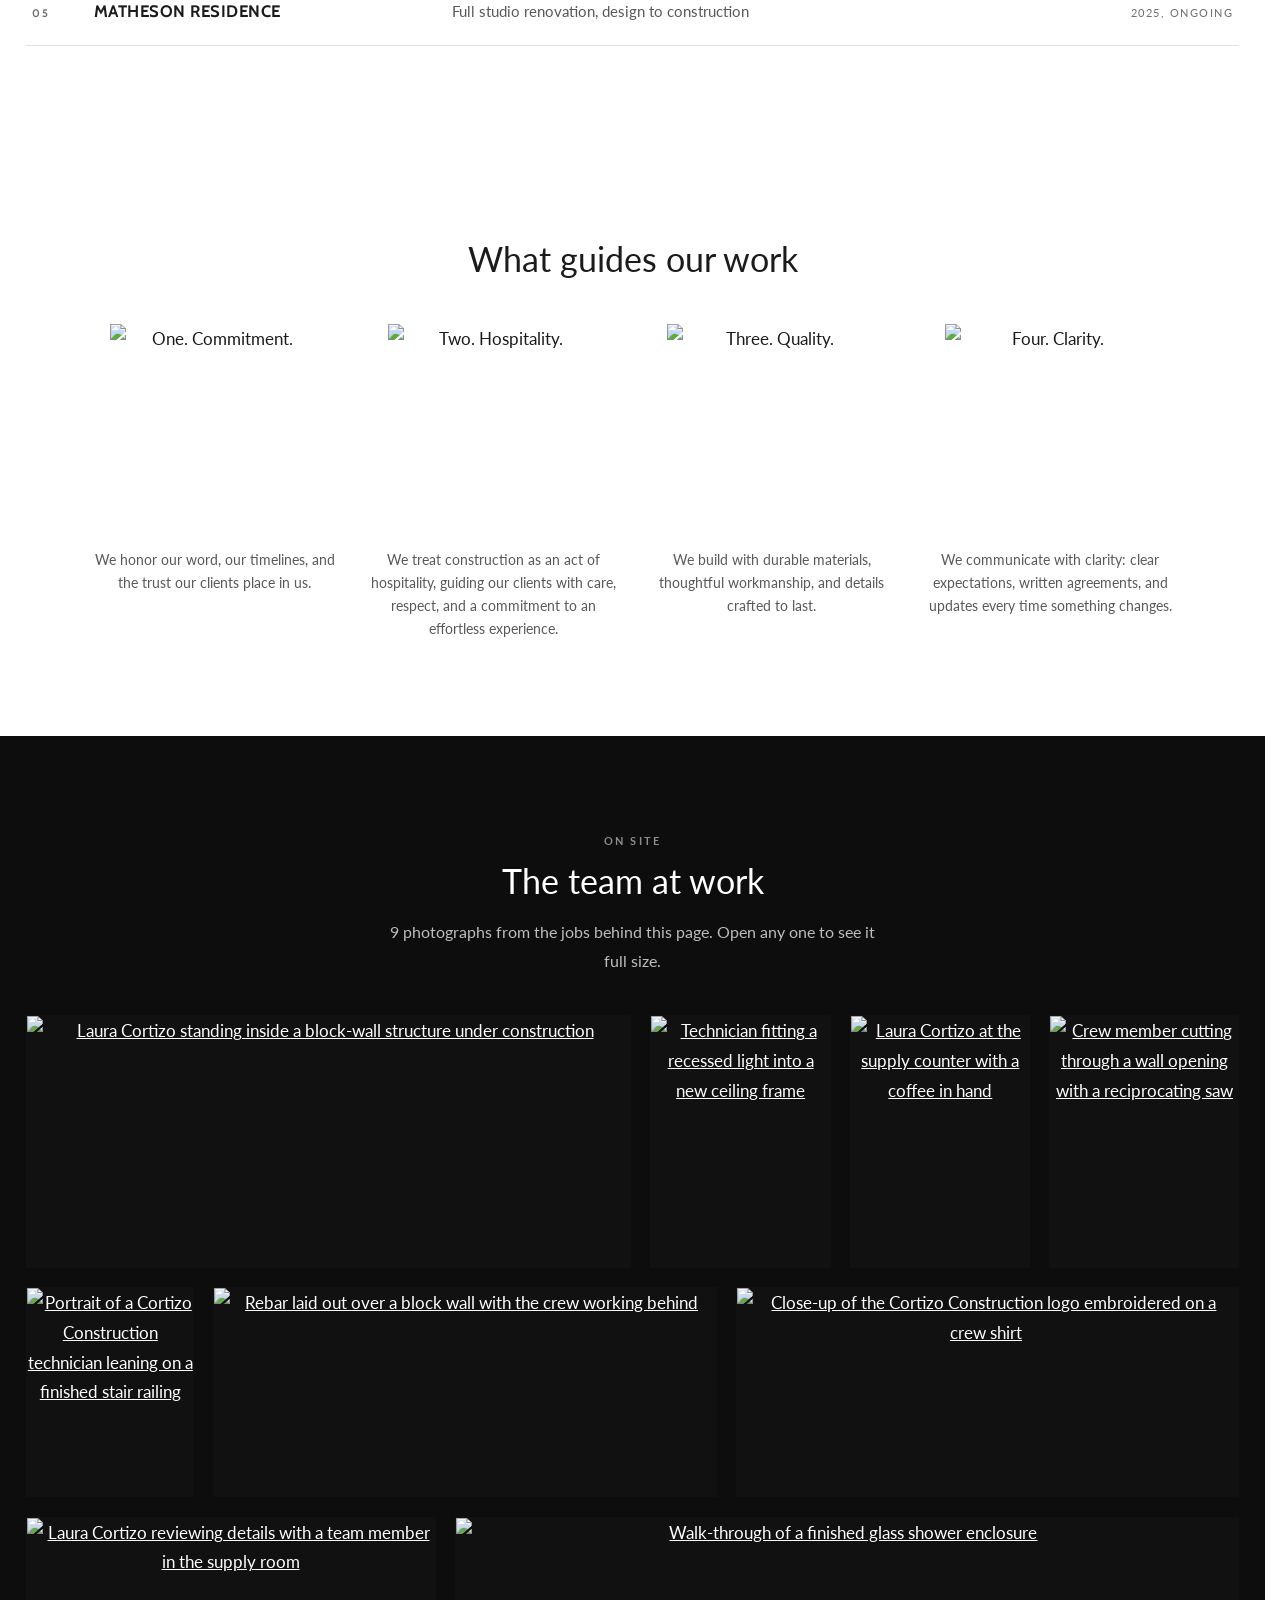
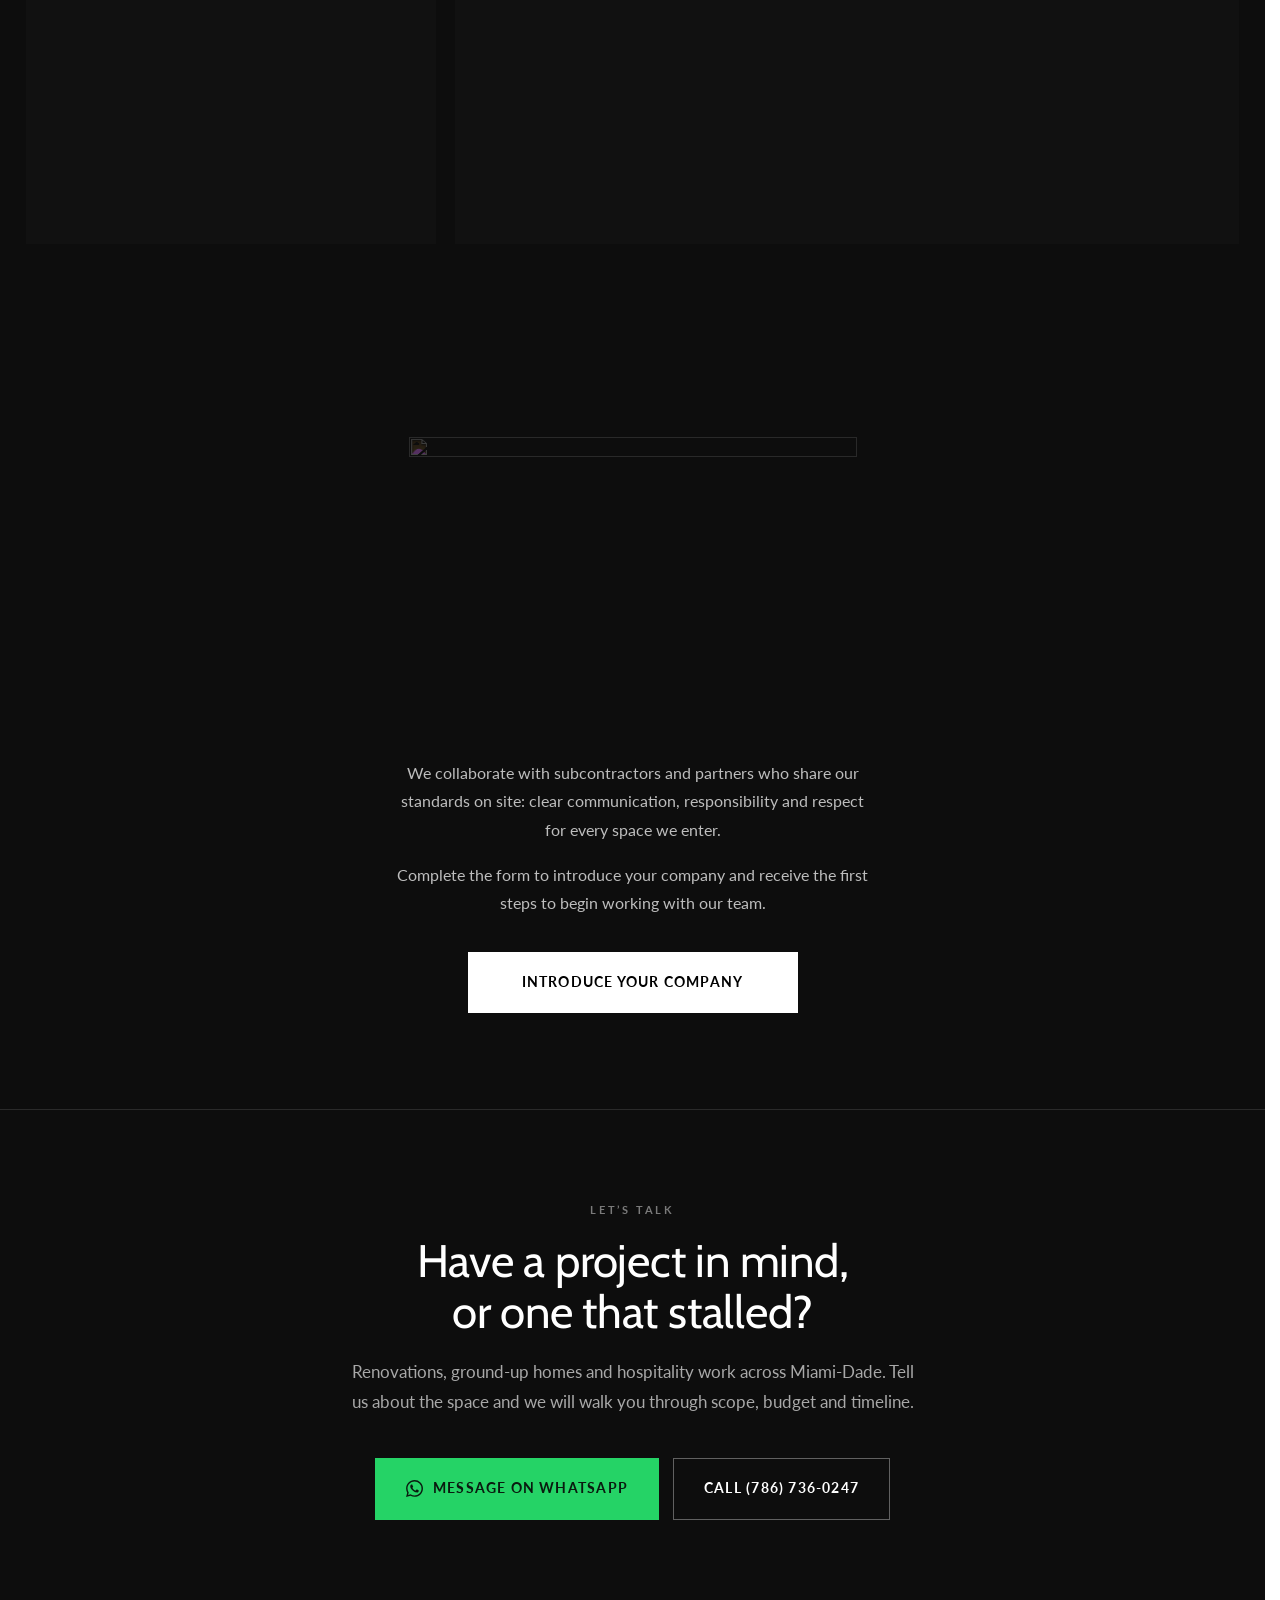
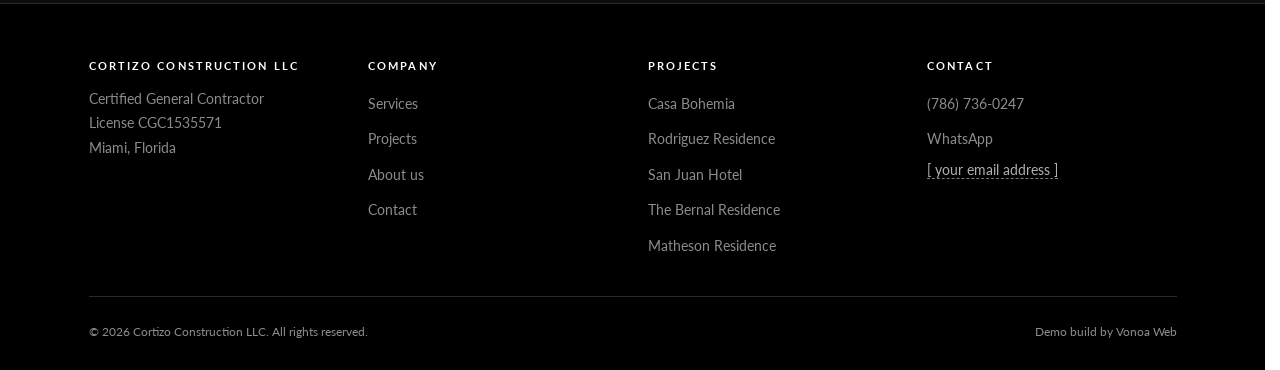
==== commit 10669cf9: "Las fotos vuelven a su proporcion: falta height:auto Al ponerles width y height en el HTML para que " ====
--- a/about.html
+++ b/about.html
@@ -40,7 +40,7 @@
 <link rel="preconnect" href="https://fonts.googleapis.com">
 <link rel="preconnect" href="https://fonts.gstatic.com" crossorigin>
 <link href="https://fonts.googleapis.com/css2?family=Cabin:wght@500;600;700&family=Lato:wght@300;400;700;900&display=swap" rel="stylesheet">
-<link rel="stylesheet" href="assets/styles.css?v=129">
+<link rel="stylesheet" href="assets/styles.css?v=131">
 
 
 <script type="application/ld+json">
@@ -502,6 +502,6 @@
          ><path d="M12 19V5M5 12l7-7 7 7"/></svg><span class="flota-txt">Top</span></a>
 </div>
 
-<script src="assets/site.js?v=129"></script>
+<script src="assets/site.js?v=131"></script>
 </body>
 </html>
--- a/assets/styles.css
+++ b/assets/styles.css
@@ -33,7 +33,12 @@
 body{margin:0;background:#FFFFFF;color:var(--head);
   font-family:var(--f-body);font-size:17px;line-height:1.75;font-weight:400;
   -webkit-font-smoothing:antialiased}
-img{max-width:100%;display:block}
+/* height:auto es obligatorio desde que las fotos llevan width y height en el
+   HTML. Con esos atributos el alto deja de ser automatico: si el CSS solo
+   fija el ancho, el navegador se queda con el alto del atributo y la foto
+   sale estirada. Va en la etiqueta, sin clase, asi que cualquier regla que
+   quiera un alto fijo -las que recortan con object-fit- lo sigue mandando. */
+img{max-width:100%;height:auto;display:block}
 a{color:inherit}
 h1,h2,h3,h4{margin:0;font-family:var(--f-body);font-weight:400;line-height:1.22;
   color:var(--head);text-wrap:balance}
